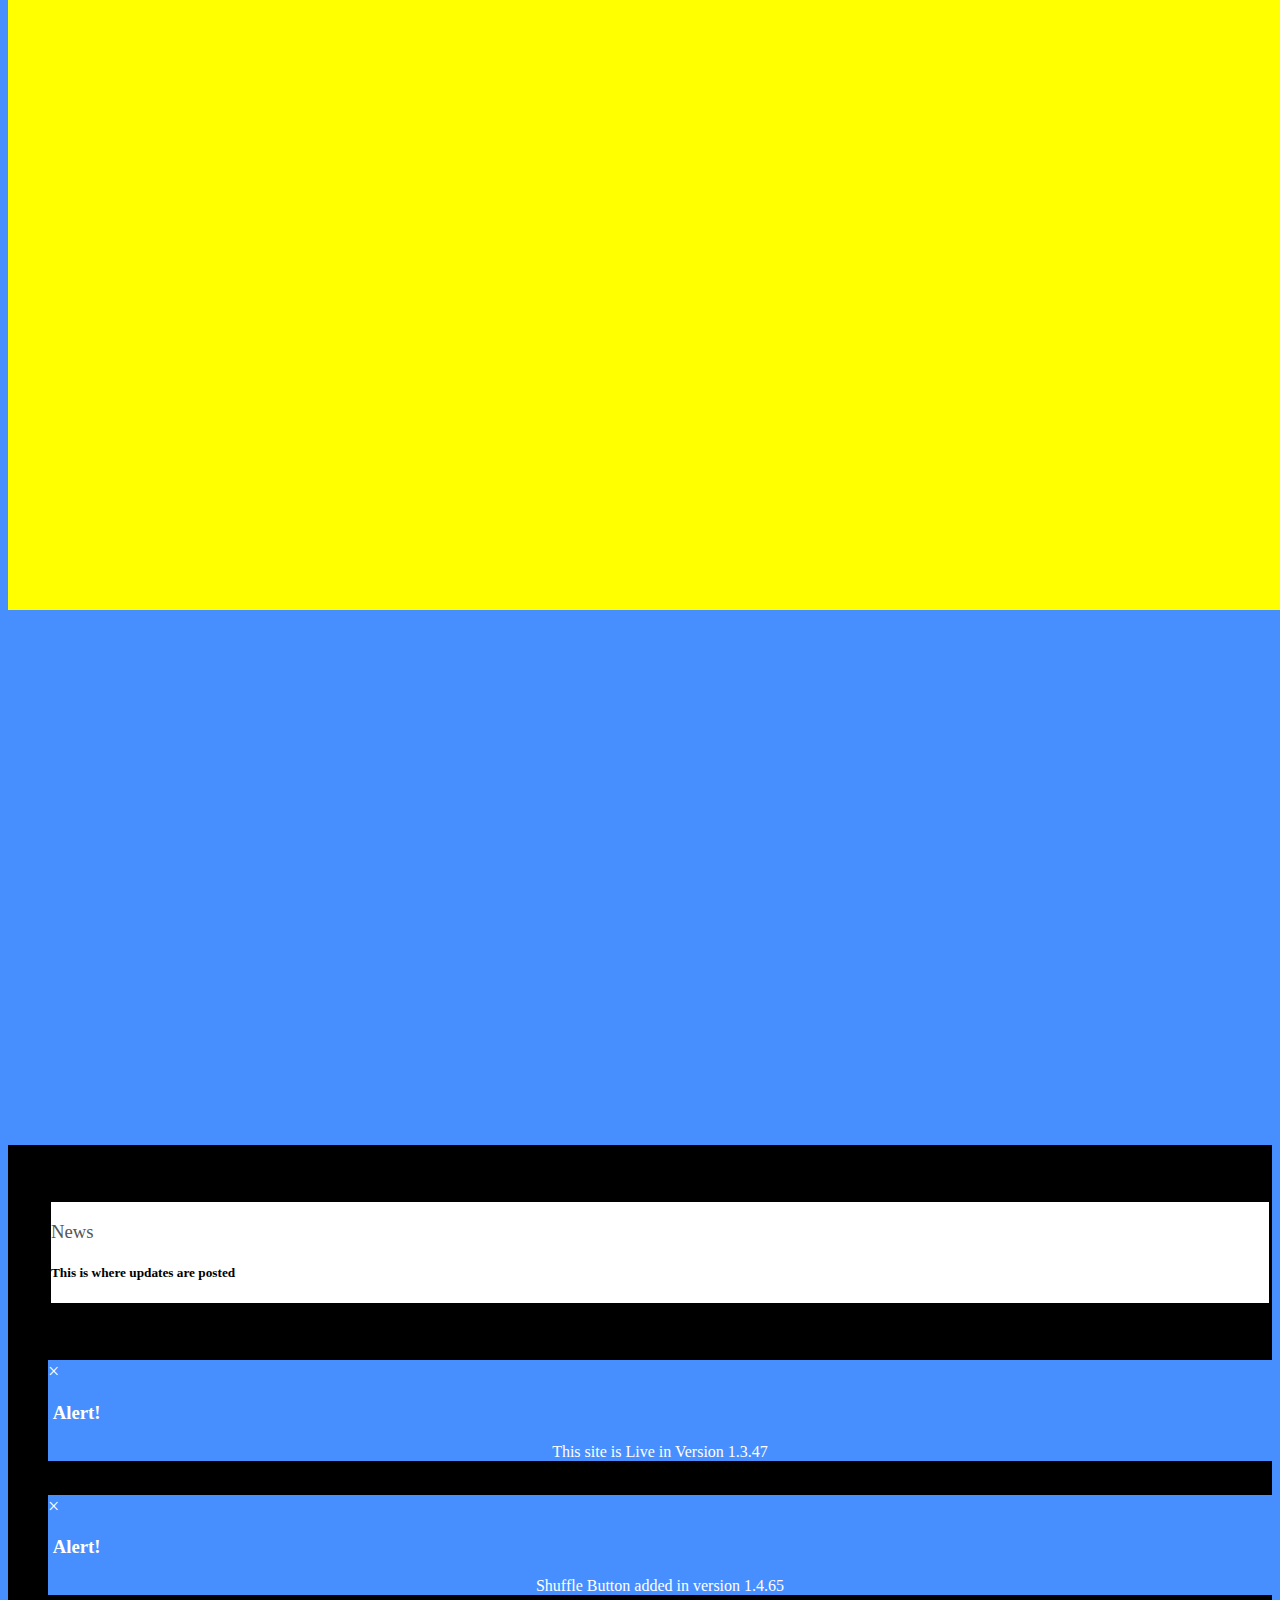
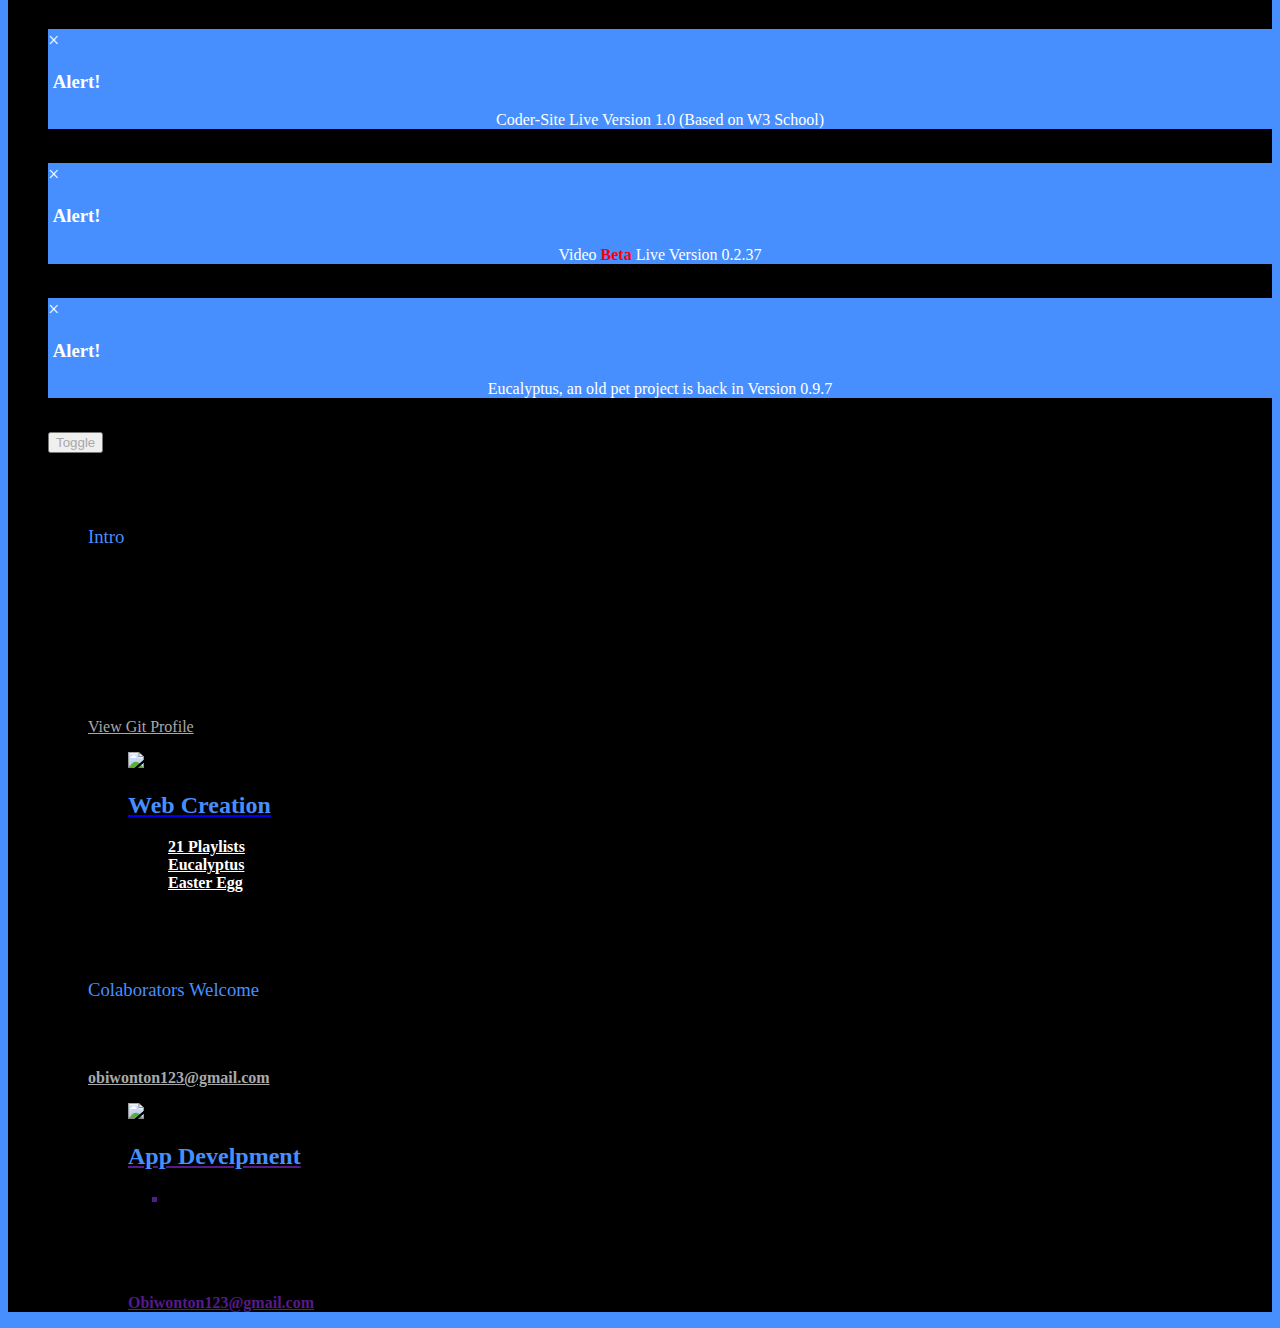
==== thus.html @ 90377e83 "Add files via upload" ====
<!DOCTYPE html>
<!-- saved from url=(0020)http://reestart.com/ -->
<html lang="fr-FR" class="js video backgroundblendmode"><head><meta http-equiv="Content-Type" content="text/html; charset=UTF-8">
<head>
<meta name="viewport" content="width=device-width, initial-scale=1">
<title>SPS</title>

<!-- This site is optimized with the Yoast SEO plugin v3.5 - https://yoast.com/wordpress/plugins/seo/ -->
<meta name="description" content="Ensemble, créons votre réussite digitale.">
<meta name="robots" content="noodp">
<link rel="canonical" href="http://reestart.com/">
<script async="" src="./thus_files/analytics.js"></script><script type="application/ld+json">{"@context":"http:\/\/schema.org","@type":"WebSite","@id":"#website","url":"http:\/\/reestart.com\/","name":"Reestart","potentialAction":{"@type":"SearchAction","target":"http:\/\/reestart.com\/?s={search_term_string}","query-input":"required name=search_term_string"}}</script>
<!-- / Yoast SEO plugin. -->

<link rel="stylesheet" id="reestart_fonts-css" href="./thus_files/css" type="text/css" media="all">
<link rel="stylesheet" id="reestart-css" href="./thus_files/reestart.css" type="text/css" media="all">
<script type="text/javascript" src="./thus_files/reestart-head.js"></script>
<link rel="https://api.w.org/" href="http://reestart.com/wp-json/">
<link rel="EditURI" type="application/rsd+xml" title="RSD" href="http://reestart.com/xmlrpc.php?rsd">
<link rel="wlwmanifest" type="application/wlwmanifest+xml" href="http://reestart.com/wp-includes/wlwmanifest.xml"> 
<script src="jquery.min.js"></script>
<script>
$(document).ready(function(){
    $("#hide").click(function(){
        $("#bulletin, #image, #a, #b, #c, #d").toggle();
    });
});
</script>
</head>
<body id="home" class="" style="background-color: #478FFF;">

<div id="loader-wrapper" class="loaded" style="visibility: hidden; ">
	<div id="loader" class="" style="visibility: hidden;"><svg xmlns="http://www.w3.org/2000/svg" width="509.779px" height="485.582px" viewBox="0 0 509.779 485.582">
<g id="svg">
	<path id="path-1" class="svgpath" fill="none" stroke="#000000" stroke-width="4" stroke-linejoin="bevel" stroke-miterlimit="10" d="
		M169.971,172.174l0.029-0.021l105.721-63.479l-34.25-20.63l107.5,0.13l-0.13,60.88l-35.63-19.38l-107.36,63.75l-33.68-19.93
		L169.971,172.174z" style="stroke-dasharray: 538.835px; stroke-dashoffset: 538.835px;"></path>
	
	<path id="path-2" class="svgpath" fill="none" stroke="#000000" stroke-width="4" stroke-linecap="square" stroke-linejoin="round" stroke-miterlimit="10" d="
		M348.159,192.859l-104.688,62.585l34,22.229h-107.56l0.079-64.291l35.892,21.09l107.41-63.7l34.091,21.418" style="stroke-dasharray: 541.211px; stroke-dashoffset: 541.211px;"></path>
	<path id="path-3" class="svgpath" fill="none" stroke="#000000" stroke-width="4" stroke-linejoin="bevel" stroke-miterlimit="10" d="
		M348.971,146.174v47 M169.971,170.421v42.752 M312.971,171.174v-41 M205.971,234.173v-41 M241.971,86.121v43.053 M277.971,235.173
		v43" style="stroke-dasharray: 257.805px; stroke-dashoffset: 257.805px;"></path>
</g>
<g>
	<path fill="#1A1A1A" d="M113.954,386.635c0,7.295-3.54,13.47-8.913,16.38l10.316,15.26h-15.045l-7.521-12.581h-8.842v12.581H71.87
		v-50.609h24.243C106.288,367.666,113.954,375.631,113.954,386.635z M83.948,378.969v15.404h10.389c4.126,0,7.438-3.496,7.438-7.738
		c0-4.17-3.311-7.666-7.365-7.666H83.948L83.948,378.969z"></path>
	<path fill="#1A1A1A" d="M158.674,368.167v11.206h-26.309v8.625h21.967v10.461h-21.967v8.625h26.309v11.205h-38.387v-50.107h38.387
		V368.167z"></path>
	<path fill="#1A1A1A" d="M206.861,368.167v11.206h-26.309v8.625h21.967v10.461h-21.967v8.625h26.309v11.205h-38.387v-50.107h38.387
		V368.167L206.861,368.167z"></path>
	<path fill="#1A1A1A" d="M255.494,384.014h-12.008c0-2.508-2.952-5.891-8.109-5.891c-3.61,0-8.038,1.621-8.038,4.5
		c0,2.437,3.311,3.396,10.389,5.23c7.881,2.063,19.015,4.712,19.015,15.775c0,9.57-8.396,15.545-20.117,15.545
		c-15.689,0-22.252-10.616-22.252-18.426h12.007c0,0,0.96,7.951,10.903,7.951c5.374,0,7.365-2.277,7.365-4.414
		c0-3.164-4.199-4.27-8.842-5.373c-7.521-1.774-20.705-4.57-20.705-15.688c0-9.145,8.983-15.92,20.419-15.92
		C248.572,367.278,255.494,376.206,255.494,384.014z"></path>
	<path fill="#1A1A1A" d="M304.498,379.374h-17.753v38.9h-12.236v-38.9h-17.754v-11.206h47.758v11.206H304.498z"></path>
	<path fill="#1A1A1A" d="M336.107,410.465h-24.173l-3.311,7.81h-12.825l21.451-50.105h13.482l21.521,50.105h-12.896L336.107,410.465
		z M331.911,400.592l-7.813-18.713l-7.95,18.713H331.911z"></path>
	<path fill="#1A1A1A" d="M398.81,386.952c0,7.223-3.539,13.342-8.912,16.207l10.316,15.102h-15.031l-7.521-12.451h-8.841v12.451
		h-12.078v-50.106h24.244C391.16,368.167,398.81,376.047,398.81,386.952z M368.821,379.374v15.244h10.389
		c4.127,0,7.437-3.469,7.437-7.666c0-4.128-3.323-7.595-7.38-7.595h-10.444L368.821,379.374L368.821,379.374z"></path>
	<path fill="#1A1A1A" d="M446.999,379.374h-17.753v38.9H417.01v-38.9h-17.753v-11.206h47.758v11.206H446.999z"></path>
</g>
<g>
	<path d="M154.159,276.537c0,0.68-0.216,1.215-0.646,1.606c-0.431,0.394-1.029,0.59-1.796,0.59c-0.754,0-1.46-0.146-2.117-0.433
		c-0.658-0.287-1.16-0.674-1.507-1.162c-0.346-0.487-0.52-1.055-0.52-1.698c0-0.522,0.084-0.994,0.252-1.412l0.527,0.164
		c-0.185,0.418-0.274,0.845-0.274,1.276c0,0.504,0.149,0.957,0.45,1.361c0.302,0.403,0.733,0.723,1.302,0.952
		c0.566,0.229,1.19,0.347,1.875,0.347c0.616,0,1.093-0.146,1.427-0.433c0.334-0.286,0.501-0.692,0.501-1.221
		c0-0.277-0.024-0.535-0.075-0.771c-0.052-0.236-0.142-0.492-0.271-0.771h0.538C154.048,275.39,154.159,275.923,154.159,276.537z"></path>
	<path d="M154.043,269.66l-4.056-0.873c-0.358-0.082-0.664-0.123-0.914-0.123c-0.313,0-0.557,0.084-0.731,0.254
		s-0.264,0.434-0.264,0.789c0,0.438,0.131,0.848,0.393,1.23c0.263,0.384,0.63,0.709,1.103,0.975
		c0.474,0.264,1.031,0.467,1.677,0.605l2.795,0.598v0.574l-9.119-1.943v-0.563l2.408,0.504c0.78,0.172,1.325,0.301,1.635,0.387
		v-0.034c-0.44-0.306-0.783-0.67-1.027-1.095c-0.244-0.424-0.366-0.871-0.366-1.344c0-0.483,0.127-0.858,0.382-1.125
		c0.254-0.267,0.61-0.397,1.071-0.397c0.272,0,0.629,0.047,1.065,0.141l3.949,0.867V269.66L154.043,269.66z"></path>
	<path d="M147.573,263.599c0-0.906,0.429-1.451,1.283-1.635v-0.035l-1.185-0.346v-0.471l6.369,1.344v0.479l-1.604-0.264v0.035
		c0.555,0.328,0.979,0.691,1.276,1.096s0.444,0.865,0.444,1.389c0,1.1-0.729,1.646-2.19,1.646c-0.771,0-1.504-0.146-2.202-0.439
		c-0.699-0.293-1.239-0.686-1.62-1.176C147.763,264.733,147.573,264.193,147.573,263.599z M153.632,265.058
		c0-0.348-0.121-0.695-0.362-1.041c-0.242-0.346-0.565-0.656-0.974-0.932c-0.407-0.276-0.854-0.484-1.349-0.629
		c-0.492-0.146-0.907-0.219-1.248-0.219c-0.309,0-0.585,0.053-0.828,0.152c-0.244,0.102-0.438,0.252-0.58,0.451
		c-0.143,0.199-0.215,0.447-0.215,0.744c0,0.482,0.16,0.922,0.48,1.313c0.319,0.393,0.8,0.711,1.438,0.961
		c0.638,0.25,1.273,0.375,1.906,0.375c0.595,0,1.03-0.098,1.311-0.293C153.491,265.748,153.632,265.453,153.632,265.058z"></path>
	<path d="M147.561,256.621c0-0.271,0.026-0.511,0.082-0.722l0.545,0.123c-0.06,0.185-0.088,0.403-0.088,0.662
		c0,0.366,0.125,0.717,0.375,1.049s0.625,0.631,1.125,0.896c0.5,0.266,1.041,0.461,1.623,0.586l2.817,0.586v0.574l-6.369-1.354
		v-0.469l1.194,0.17v-0.035c-0.366-0.285-0.632-0.523-0.794-0.721c-0.161-0.197-0.288-0.404-0.378-0.625
		S147.561,256.882,147.561,256.621z"></path>
	<path d="M147.673,249.947l0.463,0.102l0.063,1.424c0.109-0.102,0.272-0.188,0.492-0.256s0.44-0.104,0.668-0.104
		c0.427,0,0.829,0.105,1.21,0.318s0.665,0.502,0.854,0.867c0.188,0.365,0.281,0.783,0.281,1.252c0,0.246-0.019,0.396-0.054,0.451
		c0.129,0.313,0.271,0.555,0.429,0.727c0.156,0.172,0.313,0.258,0.475,0.258s0.286-0.063,0.379-0.186
		c0.092-0.123,0.152-0.344,0.185-0.664l0.063-0.709c0.121-1.352,0.638-2.027,1.548-2.027c0.438,0,0.822,0.127,1.156,0.381
		c0.334,0.256,0.592,0.619,0.771,1.098c0.181,0.477,0.271,1.045,0.271,1.705c0,0.727-0.142,1.295-0.422,1.707
		c-0.281,0.412-0.679,0.619-1.188,0.619c-0.922,0-1.574-0.605-1.957-1.813c-0.164,0.305-0.403,0.457-0.722,0.457
		c-0.479,0-0.875-0.373-1.185-1.119c-0.141,0.277-0.347,0.492-0.617,0.646c-0.271,0.152-0.579,0.23-0.923,0.23
		c-0.435,0-0.832-0.104-1.195-0.313c-0.362-0.209-0.647-0.498-0.854-0.867s-0.312-0.771-0.312-1.209
		c0-0.271,0.041-0.559,0.123-0.861L147.673,249.947L147.673,249.947z M149.877,254.722c0.438,0,0.771-0.115,0.996-0.344
		c0.227-0.229,0.34-0.549,0.34-0.963c0-0.346-0.071-0.646-0.217-0.902c-0.146-0.258-0.367-0.459-0.668-0.602
		c-0.302-0.145-0.632-0.215-0.99-0.215c-0.405,0-0.723,0.109-0.945,0.328c-0.225,0.221-0.338,0.525-0.338,0.92
		c0,0.363,0.084,0.68,0.253,0.943c0.168,0.265,0.396,0.471,0.68,0.615S149.567,254.722,149.877,254.722z M155.255,256.31
		c0.396,0,0.688-0.158,0.879-0.475c0.19-0.317,0.287-0.754,0.287-1.313c0-0.793-0.146-1.412-0.438-1.856
		c-0.291-0.445-0.689-0.668-1.197-0.668c-0.332,0-0.588,0.121-0.766,0.364c-0.179,0.244-0.29,0.673-0.337,1.281l-0.089,0.938
		c0.177,0.611,0.399,1.055,0.672,1.322C154.539,256.173,154.868,256.31,155.255,256.31z"></path>
	<path d="M154.159,247.55c0,0.676-0.214,1.203-0.642,1.582c-0.429,0.379-1.024,0.568-1.79,0.568c-0.707,0-1.386-0.141-2.033-0.416
		c-0.647-0.277-1.164-0.66-1.547-1.146c-0.384-0.486-0.574-1.021-0.574-1.607c0-0.443,0.119-0.801,0.356-1.064
		c0.238-0.266,0.563-0.398,0.974-0.398c0.707,0,1.246,0.318,1.617,0.957c0.371,0.641,0.558,1.588,0.558,2.848v0.191
		c0.172,0.023,0.362,0.035,0.573,0.035c0.646,0,1.137-0.145,1.475-0.434s0.507-0.705,0.507-1.248c0-0.518-0.144-1.057-0.428-1.617
		h0.551C154.024,246.345,154.159,246.929,154.159,247.55z M148.078,246.601c0,0.512,0.226,0.986,0.677,1.426s1.055,0.76,1.809,0.953
		v-0.287c0-2.02-0.526-3.027-1.582-3.027c-0.263,0-0.479,0.084-0.646,0.254S148.078,246.316,148.078,246.601z"></path>
	<path d="M154.043,240.695l-3.949-0.86c-0.487-0.099-0.805-0.146-0.948-0.146c-0.711,0-1.065,0.301-1.065,0.902
		c0,0.414,0.132,0.805,0.396,1.172c0.264,0.367,0.632,0.678,1.104,0.932c0.472,0.254,1.032,0.449,1.682,0.586l2.783,0.588v0.572
		l-6.369-1.354v-0.469l1.229,0.192v-0.035c-0.44-0.313-0.772-0.668-0.996-1.063c-0.223-0.396-0.334-0.812-0.334-1.244
		c0-0.414,0.132-0.732,0.394-0.955c0.263-0.223,0.644-0.34,1.144-0.352v-0.035c-0.504-0.302-0.886-0.654-1.146-1.062
		c-0.26-0.407-0.391-0.84-0.391-1.301c0-0.457,0.12-0.814,0.36-1.07c0.239-0.256,0.585-0.383,1.033-0.383
		c0.113,0,0.225,0.004,0.331,0.014c0.106,0.011,0.342,0.05,0.7,0.115l4.043,0.892v0.586l-3.983-0.873
		c-0.47-0.099-0.813-0.146-1.031-0.146c-0.301,0-0.533,0.084-0.699,0.252s-0.249,0.4-0.249,0.697c0,0.613,0.269,1.154,0.806,1.625
		c0.537,0.471,1.245,0.801,2.124,0.988l3.035,0.639L154.043,240.695L154.043,240.695z"></path>
	<path d="M154.159,231.853c0,0.676-0.214,1.203-0.642,1.582c-0.429,0.379-1.024,0.568-1.79,0.568c-0.707,0-1.386-0.14-2.033-0.416
		c-0.647-0.277-1.164-0.66-1.547-1.146c-0.384-0.485-0.574-1.021-0.574-1.606c0-0.445,0.119-0.801,0.356-1.066
		c0.238-0.265,0.563-0.397,0.974-0.397c0.707,0,1.246,0.317,1.617,0.957c0.371,0.639,0.558,1.588,0.558,2.846v0.193
		c0.172,0.022,0.362,0.034,0.573,0.034c0.646,0,1.137-0.145,1.475-0.434s0.507-0.705,0.507-1.248c0-0.516-0.144-1.055-0.428-1.617
		h0.551C154.024,230.648,154.159,231.232,154.159,231.853z M148.078,230.904c0,0.513,0.226,0.986,0.677,1.427
		c0.451,0.439,1.055,0.758,1.809,0.953v-0.287c0-2.021-0.526-3.029-1.582-3.029c-0.263,0-0.479,0.084-0.646,0.254
		C148.167,230.392,148.078,230.619,148.078,230.904z"></path>
	<path d="M154.043,224.687l-4.056-0.873c-0.358-0.082-0.664-0.123-0.914-0.123c-0.313,0-0.557,0.084-0.731,0.254
		s-0.264,0.435-0.264,0.789c0,0.438,0.131,0.849,0.393,1.232c0.263,0.384,0.629,0.709,1.1,0.973c0.472,0.265,1.03,0.467,1.68,0.607
		l2.795,0.598v0.574l-6.369-1.354v-0.479l1.295,0.217v-0.035c-0.93-0.641-1.396-1.453-1.396-2.438c0-0.508,0.125-0.89,0.375-1.144
		s0.609-0.381,1.078-0.381c0.272,0,0.629,0.047,1.065,0.142l3.949,0.866V224.687z"></path>
	<path d="M147.673,218.399l0.476,0.105v1.659l3.722,0.791c0.387,0.086,0.706,0.129,0.961,0.129c0.543,0,0.813-0.246,0.813-0.738
		c0-0.266-0.052-0.563-0.152-0.891h0.505c0.108,0.395,0.164,0.727,0.164,0.996c0,0.387-0.106,0.686-0.319,0.896
		c-0.213,0.21-0.521,0.316-0.929,0.316c-0.285,0-0.688-0.058-1.207-0.17l-3.558-0.757v1.066l-0.394-0.082l-0.101-1.078l-1.481-0.568
		v-0.321l1.5,0.321V218.399z"></path>
	<path d="M153.719,218.376c-0.219,0-0.392-0.049-0.52-0.146c-0.127-0.097-0.189-0.231-0.189-0.403c0-0.259,0.142-0.388,0.423-0.388
		c0.206,0,0.378,0.049,0.513,0.146c0.136,0.097,0.202,0.229,0.202,0.393C154.147,218.243,154.005,218.376,153.719,218.376z"></path>
	<path d="M153.719,215.534c-0.219,0-0.392-0.05-0.52-0.146c-0.127-0.096-0.189-0.232-0.189-0.404c0-0.258,0.142-0.387,0.423-0.387
		c0.206,0,0.378,0.049,0.513,0.146c0.136,0.097,0.202,0.229,0.202,0.393C154.147,215.401,154.005,215.534,153.719,215.534z"></path>
	<path d="M153.719,212.692c-0.219,0-0.392-0.049-0.52-0.146c-0.127-0.097-0.189-0.232-0.189-0.404c0-0.258,0.142-0.387,0.423-0.387
		c0.206,0,0.378,0.049,0.513,0.146c0.136,0.098,0.202,0.229,0.202,0.394C154.147,212.56,154.005,212.692,153.719,212.692z"></path>
</g>
<g enable-background="new    ">
	<path d="M13.434,478.708H2.27V458.28h11.164v1.313H3.696v7.727h9.193v1.313H3.696v8.761h9.738V478.708z"></path>
	<path d="M28.301,478.708v-9.851c0-1.527-0.321-2.639-0.964-3.332c-0.643-0.694-1.64-1.041-2.99-1.041
		c-1.816,0-3.146,0.459-3.988,1.376c-0.844,0.918-1.265,2.405-1.265,4.464v8.384H17.71V463.52h1.174l0.266,2.081h0.084
		c0.987-1.583,2.743-2.375,5.268-2.375c3.446,0,5.17,1.85,5.17,5.547v9.935H28.301z"></path>
	<path d="M44.007,474.753c0,1.36-0.518,2.405-1.552,3.137c-1.033,0.731-2.501,1.097-4.4,1.097c-2.031,0-3.643-0.312-4.835-0.936
		v-1.495c1.527,0.764,3.139,1.146,4.835,1.146c1.499,0,2.638-0.249,3.416-0.748c0.777-0.498,1.166-1.161,1.166-1.99
		c0-0.764-0.31-1.407-0.929-1.929s-1.637-1.034-3.053-1.537c-1.519-0.549-2.585-1.021-3.2-1.418
		c-0.614-0.396-1.078-0.843-1.39-1.342c-0.313-0.498-0.469-1.105-0.469-1.823c0-1.136,0.478-2.035,1.433-2.696
		s2.289-0.992,4.003-0.992c1.64,0,3.195,0.308,4.667,0.922l-0.518,1.258c-1.49-0.614-2.873-0.922-4.149-0.922
		c-1.239,0-2.222,0.205-2.948,0.614c-0.727,0.41-1.09,0.979-1.09,1.705c0,0.792,0.282,1.425,0.846,1.9
		c0.563,0.475,1.665,1.006,3.305,1.593c1.369,0.493,2.365,0.938,2.989,1.334c0.624,0.396,1.093,0.846,1.404,1.349
		C43.85,473.482,44.007,474.074,44.007,474.753z"></path>
	<path d="M54.052,478.987c-2.208,0-3.929-0.68-5.163-2.04c-1.234-1.359-1.852-3.265-1.852-5.715c0-2.422,0.597-4.361,1.789-5.819
		c1.192-1.457,2.799-2.187,4.82-2.187c1.788,0,3.199,0.624,4.233,1.872c1.034,1.249,1.551,2.944,1.551,5.086v1.118h-10.94
		c0.019,2.087,0.506,3.68,1.461,4.778c0.954,1.1,2.321,1.648,4.101,1.648c0.866,0,1.628-0.06,2.284-0.182
		c0.657-0.12,1.488-0.382,2.494-0.782v1.258c-0.857,0.373-1.648,0.627-2.375,0.762S54.927,478.987,54.052,478.987z M53.647,464.456
		c-1.463,0-2.637,0.482-3.521,1.446s-1.401,2.354-1.551,4.171h9.39c0-1.761-0.382-3.137-1.146-4.129
		C56.054,464.952,54.998,464.456,53.647,464.456z"></path>
	<path d="M82.597,478.708v-9.962c0-1.481-0.289-2.562-0.866-3.242c-0.578-0.68-1.463-1.02-2.654-1.02
		c-1.557,0-2.706,0.429-3.451,1.285c-0.746,0.857-1.118,2.203-1.118,4.038v8.9h-1.411v-10.382c0-2.562-1.174-3.842-3.521-3.842
		c-1.593,0-2.752,0.463-3.479,1.39c-0.727,0.928-1.09,2.41-1.09,4.45v8.384h-1.384V463.52h1.146l0.294,2.081h0.084
		c0.419-0.754,1.015-1.339,1.788-1.753s1.626-0.622,2.557-0.622c2.395,0,3.932,0.899,4.611,2.697h0.056
		c0.494-0.867,1.157-1.532,1.991-1.998s1.781-0.699,2.844-0.699c1.657,0,2.901,0.442,3.73,1.327c0.829,0.886,1.243,2.292,1.243,4.22
		v9.935H82.597z"></path>
	<path d="M95.299,463.226c2.124,0,3.724,0.669,4.8,2.005c1.075,1.337,1.613,3.291,1.613,5.861c0,2.524-0.565,4.472-1.697,5.841
		s-2.723,2.054-4.771,2.054c-1.081,0-2.055-0.224-2.921-0.671c-0.866-0.446-1.551-1.08-2.054-1.899h-0.126l-0.391,2.291h-0.866
		v-21.741h1.383v5.464c0,0.819-0.019,1.574-0.056,2.263l-0.042,1.188h0.098c0.578-0.913,1.273-1.584,2.089-2.013
		C93.173,463.441,94.153,463.226,95.299,463.226z M95.27,464.484c-1.788,0-3.069,0.513-3.842,1.537
		c-0.773,1.024-1.16,2.715-1.16,5.071v0.238c0,2.291,0.403,3.936,1.209,4.932c0.806,0.997,2.061,1.495,3.766,1.495
		c1.657,0,2.906-0.58,3.744-1.739c0.839-1.16,1.258-2.811,1.258-4.953C100.245,466.677,98.587,464.484,95.27,464.484z"></path>
	<path d="M107.301,478.708h-1.383v-21.741h1.383V478.708z"></path>
	<path d="M118.52,478.987c-2.208,0-3.929-0.68-5.163-2.04c-1.234-1.359-1.852-3.265-1.852-5.715c0-2.422,0.597-4.361,1.789-5.819
		c1.192-1.457,2.799-2.187,4.82-2.187c1.788,0,3.199,0.624,4.233,1.872c1.034,1.249,1.551,2.944,1.551,5.086v1.118h-10.94
		c0.019,2.087,0.506,3.68,1.461,4.778c0.954,1.1,2.321,1.648,4.101,1.648c0.866,0,1.628-0.06,2.284-0.182
		c0.657-0.12,1.488-0.382,2.494-0.782v1.258c-0.857,0.373-1.648,0.627-2.375,0.762S119.395,478.987,118.52,478.987z
		 M118.115,464.456c-1.463,0-2.637,0.482-3.521,1.446s-1.401,2.354-1.551,4.171h9.39c0-1.761-0.382-3.137-1.146-4.129
		C120.522,464.952,119.466,464.456,118.115,464.456z"></path>
	<path d="M129.671,475.382l0.167,0.293c-0.698,2.469-1.509,4.709-2.431,6.721h-0.908c0.717-2.562,1.229-4.899,1.537-7.014H129.671z"></path>
	<path d="M147.736,478.987c-2.17,0-3.87-0.685-5.1-2.054s-1.845-3.278-1.845-5.729c0-2.516,0.639-4.474,1.915-5.876
		c1.275-1.401,3.022-2.103,5.239-2.103c1.313,0,2.57,0.229,3.772,0.685l-0.377,1.229c-1.313-0.438-2.455-0.656-3.424-0.656
		c-1.863,0-3.274,0.575-4.233,1.726s-1.439,2.806-1.439,4.967c0,2.05,0.48,3.654,1.439,4.813c0.959,1.16,2.301,1.739,4.024,1.739
		c1.378,0,2.659-0.246,3.842-0.74v1.285C150.582,478.75,149.31,478.987,147.736,478.987z"></path>
	<path d="M161.248,463.226c0.643,0,1.332,0.065,2.067,0.195l-0.265,1.328c-0.634-0.158-1.291-0.238-1.971-0.238
		c-1.295,0-2.356,0.55-3.186,1.649c-0.829,1.099-1.243,2.486-1.243,4.163v8.384h-1.384V463.52h1.174l0.14,2.738h0.098
		c0.624-1.118,1.29-1.902,1.998-2.354C159.385,463.453,160.242,463.226,161.248,463.226z"></path>
	<path d="M172.537,478.987c-2.207,0-3.929-0.68-5.162-2.04c-1.234-1.359-1.852-3.265-1.852-5.715c0-2.422,0.596-4.361,1.788-5.819
		c1.192-1.457,2.799-2.187,4.82-2.187c1.789,0,3.2,0.624,4.234,1.872c1.033,1.249,1.551,2.944,1.551,5.086v1.118h-10.94
		c0.019,2.087,0.505,3.68,1.46,4.778c0.955,1.1,2.321,1.648,4.101,1.648c0.866,0,1.628-0.06,2.285-0.182
		c0.656-0.12,1.487-0.382,2.494-0.782v1.258c-0.857,0.373-1.649,0.627-2.376,0.762S173.413,478.987,172.537,478.987z
		 M172.132,464.456c-1.462,0-2.636,0.482-3.521,1.446s-1.402,2.354-1.551,4.171h9.389c0-1.761-0.382-3.137-1.146-4.129
		S173.482,464.456,172.132,464.456z M170.176,461.144c0.68-0.735,1.354-1.534,2.02-2.396c0.666-0.862,1.12-1.517,1.362-1.964h1.97
		v0.238c-0.335,0.484-0.906,1.127-1.712,1.928s-1.692,1.606-2.661,2.417h-0.979V461.144z"></path>
	<path d="M194.67,471.092c0,2.479-0.601,4.413-1.803,5.806c-1.201,1.393-2.859,2.089-4.974,2.089c-1.333,0-2.506-0.321-3.521-0.964
		s-1.793-1.565-2.333-2.767c-0.541-1.201-0.811-2.59-0.811-4.164c0-2.478,0.601-4.408,1.803-5.791
		c1.201-1.384,2.85-2.075,4.945-2.075c2.087,0,3.724,0.701,4.912,2.103C194.076,466.731,194.67,468.652,194.67,471.092z
		 M182.681,471.092c0,2.087,0.459,3.715,1.376,4.884c0.918,1.169,2.215,1.753,3.892,1.753s2.974-0.584,3.892-1.753
		c0.917-1.169,1.376-2.797,1.376-4.884c0-2.096-0.464-3.721-1.391-4.876s-2.229-1.732-3.905-1.732s-2.969,0.575-3.877,1.726
		S182.681,468.988,182.681,471.092z"></path>
	<path d="M209.466,478.708v-9.851c0-1.527-0.321-2.639-0.964-3.332c-0.643-0.694-1.64-1.041-2.99-1.041
		c-1.816,0-3.146,0.459-3.988,1.376c-0.844,0.918-1.265,2.405-1.265,4.464v8.384h-1.384V463.52h1.174l0.266,2.081h0.084
		c0.987-1.583,2.743-2.375,5.268-2.375c3.446,0,5.17,1.85,5.17,5.547v9.935H209.466z"></path>
	<path d="M225.171,474.753c0,1.36-0.517,2.405-1.551,3.137s-2.501,1.097-4.401,1.097c-2.03,0-3.643-0.312-4.834-0.936v-1.495
		c1.527,0.764,3.139,1.146,4.834,1.146c1.5,0,2.639-0.249,3.416-0.748c0.778-0.498,1.167-1.161,1.167-1.99
		c0-0.764-0.31-1.407-0.93-1.929c-0.619-0.521-1.637-1.034-3.053-1.537c-1.519-0.549-2.585-1.021-3.199-1.418
		c-0.615-0.396-1.078-0.843-1.391-1.342c-0.312-0.498-0.468-1.105-0.468-1.823c0-1.136,0.478-2.035,1.432-2.696
		c0.955-0.661,2.289-0.992,4.004-0.992c1.639,0,3.194,0.308,4.666,0.922l-0.517,1.258c-1.49-0.614-2.874-0.922-4.149-0.922
		c-1.239,0-2.222,0.205-2.948,0.614c-0.727,0.41-1.09,0.979-1.09,1.705c0,0.792,0.281,1.425,0.845,1.9
		c0.563,0.475,1.665,1.006,3.305,1.593c1.369,0.493,2.366,0.938,2.99,1.334c0.624,0.396,1.092,0.846,1.404,1.349
		C225.014,473.482,225.171,474.074,225.171,474.753z"></path>
	<path d="M239.842,478.708l-5.868-15.188h1.425l3.927,10.325c0.521,1.322,0.913,2.478,1.174,3.465h0.084
		c0.382-1.267,0.772-2.431,1.173-3.493l3.927-10.297h1.425l-5.868,15.188H239.842z"></path>
	<path d="M262.212,471.092c0,2.479-0.602,4.413-1.803,5.806c-1.202,1.393-2.859,2.089-4.975,2.089c-1.332,0-2.506-0.321-3.521-0.964
		c-1.016-0.643-1.793-1.565-2.334-2.767c-0.54-1.201-0.81-2.59-0.81-4.164c0-2.478,0.601-4.408,1.802-5.791
		c1.202-1.384,2.851-2.075,4.946-2.075c2.087,0,3.724,0.701,4.911,2.103C261.617,466.731,262.212,468.652,262.212,471.092z
		 M250.223,471.092c0,2.087,0.458,3.715,1.376,4.884c0.917,1.169,2.215,1.753,3.892,1.753s2.974-0.584,3.891-1.753
		c0.918-1.169,1.377-2.797,1.377-4.884c0-2.096-0.464-3.721-1.391-4.876s-2.229-1.732-3.905-1.732s-2.969,0.575-3.877,1.726
		S250.223,468.988,250.223,471.092z"></path>
	<path d="M270.427,477.757c0.876,0,1.64-0.074,2.292-0.224v1.118c-0.671,0.224-1.444,0.335-2.319,0.335
		c-1.342,0-2.331-0.358-2.97-1.076c-0.638-0.717-0.957-1.844-0.957-3.381v-9.809h-2.249v-0.811l2.249-0.629l0.699-3.437h0.712v3.675
		h4.457v1.201h-4.457v9.613c0,1.164,0.205,2.025,0.615,2.585C268.909,477.478,269.552,477.757,270.427,477.757z"></path>
	<path d="M281.983,463.226c0.643,0,1.332,0.065,2.067,0.195l-0.266,1.328c-0.633-0.158-1.29-0.238-1.97-0.238
		c-1.295,0-2.356,0.55-3.186,1.649c-0.829,1.099-1.244,2.486-1.244,4.163v8.384h-1.383V463.52h1.174l0.14,2.738h0.098
		c0.624-1.118,1.29-1.902,1.998-2.354C280.12,463.453,280.977,463.226,281.983,463.226z"></path>
	<path d="M293.272,478.987c-2.208,0-3.929-0.68-5.163-2.04c-1.234-1.359-1.851-3.265-1.851-5.715c0-2.422,0.596-4.361,1.788-5.819
		c1.192-1.457,2.799-2.187,4.82-2.187c1.789,0,3.2,0.624,4.233,1.872c1.034,1.249,1.551,2.944,1.551,5.086v1.118h-10.939
		c0.019,2.087,0.505,3.68,1.46,4.778c0.954,1.1,2.321,1.648,4.101,1.648c0.866,0,1.628-0.06,2.284-0.182
		c0.657-0.12,1.488-0.382,2.494-0.782v1.258c-0.856,0.373-1.648,0.627-2.375,0.762S294.148,478.987,293.272,478.987z
		 M292.867,464.456c-1.462,0-2.636,0.482-3.521,1.446c-0.886,0.964-1.402,2.354-1.552,4.171h9.39c0-1.761-0.382-3.137-1.146-4.129
		S294.218,464.456,292.867,464.456z"></path>
	<path d="M316.257,463.226c0.643,0,1.332,0.065,2.067,0.195l-0.266,1.328c-0.633-0.158-1.29-0.238-1.97-0.238
		c-1.295,0-2.356,0.55-3.186,1.649c-0.829,1.099-1.244,2.486-1.244,4.163v8.384h-1.383V463.52h1.174l0.14,2.738h0.098
		c0.624-1.118,1.29-1.902,1.998-2.354C314.393,463.453,315.251,463.226,316.257,463.226z"></path>
	<path d="M327.546,478.987c-2.208,0-3.929-0.68-5.163-2.04c-1.234-1.359-1.851-3.265-1.851-5.715c0-2.422,0.596-4.361,1.788-5.819
		c1.192-1.457,2.799-2.187,4.82-2.187c1.789,0,3.2,0.624,4.233,1.872c1.034,1.249,1.551,2.944,1.551,5.086v1.118h-10.939
		c0.019,2.087,0.505,3.68,1.46,4.778c0.954,1.1,2.321,1.648,4.101,1.648c0.866,0,1.628-0.06,2.284-0.182
		c0.657-0.12,1.488-0.382,2.494-0.782v1.258c-0.856,0.373-1.648,0.627-2.375,0.762S328.422,478.987,327.546,478.987z
		 M327.14,464.456c-1.462,0-2.636,0.482-3.521,1.446c-0.886,0.964-1.402,2.354-1.552,4.171h9.39c0-1.761-0.382-3.137-1.146-4.129
		S328.491,464.456,327.14,464.456z M325.184,461.144c0.68-0.735,1.353-1.534,2.02-2.396c0.665-0.862,1.119-1.517,1.362-1.964h1.97
		v0.238c-0.335,0.484-0.906,1.127-1.712,1.928s-1.692,1.606-2.661,2.417h-0.979V461.144z"></path>
	<path d="M338.318,463.52v9.836c0,1.528,0.322,2.639,0.965,3.333c0.643,0.693,1.639,1.04,2.99,1.04c1.807,0,3.137-0.456,3.988-1.369
		c0.853-0.912,1.278-2.398,1.278-4.457v-8.383h1.37v15.188h-1.174l-0.252-2.096H347.4c-0.987,1.584-2.743,2.375-5.268,2.375
		c-3.455,0-5.184-1.849-5.184-5.547v-9.92H338.318z"></path>
	<path d="M363.413,474.753c0,1.36-0.517,2.405-1.551,3.137s-2.501,1.097-4.401,1.097c-2.03,0-3.642-0.312-4.834-0.936v-1.495
		c1.527,0.764,3.139,1.146,4.834,1.146c1.5,0,2.639-0.249,3.417-0.748c0.777-0.498,1.166-1.161,1.166-1.99
		c0-0.764-0.31-1.407-0.929-1.929c-0.62-0.521-1.638-1.034-3.053-1.537c-1.519-0.549-2.585-1.021-3.2-1.418
		c-0.614-0.396-1.078-0.843-1.391-1.342c-0.312-0.498-0.468-1.105-0.468-1.823c0-1.136,0.478-2.035,1.433-2.696
		c0.954-0.661,2.289-0.992,4.003-0.992c1.64,0,3.194,0.308,4.667,0.922l-0.518,1.258c-1.49-0.614-2.873-0.922-4.149-0.922
		c-1.239,0-2.222,0.205-2.948,0.614c-0.727,0.41-1.09,0.979-1.09,1.705c0,0.792,0.281,1.425,0.846,1.9
		c0.563,0.475,1.664,1.006,3.304,1.593c1.369,0.493,2.366,0.938,2.99,1.334c0.624,0.396,1.092,0.846,1.404,1.349
		S363.413,474.074,363.413,474.753z"></path>
	<path d="M376.742,474.753c0,1.36-0.517,2.405-1.551,3.137s-2.501,1.097-4.401,1.097c-2.03,0-3.642-0.312-4.834-0.936v-1.495
		c1.527,0.764,3.139,1.146,4.834,1.146c1.5,0,2.639-0.249,3.417-0.748c0.777-0.498,1.166-1.161,1.166-1.99
		c0-0.764-0.31-1.407-0.929-1.929c-0.62-0.521-1.638-1.034-3.053-1.537c-1.519-0.549-2.585-1.021-3.2-1.418
		c-0.614-0.396-1.078-0.843-1.391-1.342c-0.312-0.498-0.468-1.105-0.468-1.823c0-1.136,0.478-2.035,1.433-2.696
		c0.954-0.661,2.289-0.992,4.003-0.992c1.64,0,3.194,0.308,4.667,0.922l-0.518,1.258c-1.49-0.614-2.873-0.922-4.149-0.922
		c-1.239,0-2.222,0.205-2.948,0.614c-0.727,0.41-1.09,0.979-1.09,1.705c0,0.792,0.281,1.425,0.846,1.9
		c0.563,0.475,1.664,1.006,3.304,1.593c1.369,0.493,2.366,0.938,2.99,1.334c0.624,0.396,1.092,0.846,1.404,1.349
		S376.742,474.074,376.742,474.753z"></path>
	<path d="M380.46,459.3c0-0.895,0.293-1.342,0.88-1.342c0.289,0,0.515,0.117,0.678,0.35s0.244,0.563,0.244,0.992
		c0,0.419-0.081,0.75-0.244,0.992s-0.389,0.363-0.678,0.363C380.753,460.656,380.46,460.204,380.46,459.3z M382.038,478.708h-1.383
		V463.52h1.383V478.708z"></path>
	<path d="M391.134,477.757c0.876,0,1.64-0.074,2.292-0.224v1.118c-0.671,0.224-1.444,0.335-2.319,0.335
		c-1.342,0-2.331-0.358-2.97-1.076c-0.638-0.717-0.957-1.844-0.957-3.381v-9.809h-2.249v-0.811l2.249-0.629l0.699-3.437h0.712v3.675
		h4.457v1.201h-4.457v9.613c0,1.164,0.205,2.025,0.615,2.585C389.615,477.478,390.259,477.757,391.134,477.757z"></path>
	<path d="M402.843,478.987c-2.208,0-3.929-0.68-5.163-2.04c-1.234-1.359-1.851-3.265-1.851-5.715c0-2.422,0.596-4.361,1.788-5.819
		c1.192-1.457,2.799-2.187,4.82-2.187c1.789,0,3.2,0.624,4.233,1.872c1.034,1.249,1.551,2.944,1.551,5.086v1.118h-10.939
		c0.019,2.087,0.505,3.68,1.46,4.778c0.954,1.1,2.321,1.648,4.101,1.648c0.866,0,1.628-0.06,2.284-0.182
		c0.657-0.12,1.488-0.382,2.494-0.782v1.258c-0.856,0.373-1.648,0.627-2.375,0.762S403.719,478.987,402.843,478.987z
		 M402.437,464.456c-1.462,0-2.636,0.482-3.521,1.446c-0.886,0.964-1.402,2.354-1.552,4.171h9.39c0-1.761-0.382-3.137-1.146-4.129
		S403.788,464.456,402.437,464.456z"></path>
	<path d="M425.408,463.226c1.1,0,2.05,0.2,2.851,0.601c0.801,0.401,1.519,1.086,2.152,2.055h0.083
		c-0.056-1.174-0.083-2.324-0.083-3.451v-5.464h1.369v21.741h-0.908l-0.35-2.319h-0.111c-1.155,1.732-2.813,2.599-4.975,2.599
		c-2.096,0-3.698-0.651-4.807-1.956c-1.108-1.304-1.662-3.204-1.662-5.7c0-2.627,0.549-4.635,1.648-6.022
		C421.715,463.92,423.312,463.226,425.408,463.226z M425.408,464.484c-1.657,0-2.903,0.582-3.737,1.746
		c-0.834,1.165-1.25,2.855-1.25,5.072c0,4.304,1.672,6.455,5.016,6.455c1.714,0,2.972-0.498,3.772-1.495
		c0.801-0.996,1.202-2.641,1.202-4.932v-0.238c0-2.347-0.394-4.035-1.181-5.064C428.442,464.999,427.169,464.484,425.408,464.484z"></path>
	<path d="M436.684,459.3c0-0.895,0.293-1.342,0.88-1.342c0.289,0,0.515,0.117,0.678,0.35s0.244,0.563,0.244,0.992
		c0,0.419-0.081,0.75-0.244,0.992s-0.389,0.363-0.678,0.363C436.977,460.656,436.684,460.204,436.684,459.3z M438.262,478.708
		h-1.383V463.52h1.383V478.708z"></path>
	<path d="M455.197,463.52v0.964l-3.144,0.195c0.838,1.043,1.257,2.189,1.257,3.438c0,1.462-0.486,2.647-1.46,3.556
		s-2.279,1.362-3.919,1.362c-0.689,0-1.174-0.028-1.453-0.084c-0.55,0.289-0.969,0.629-1.258,1.021
		c-0.289,0.391-0.433,0.806-0.433,1.243c0,0.484,0.184,0.839,0.552,1.062c0.368,0.224,0.985,0.336,1.852,0.336h2.654
		c1.648,0,2.911,0.333,3.786,0.999c0.876,0.666,1.313,1.65,1.313,2.955c0,1.602-0.649,2.839-1.949,3.71
		c-1.299,0.87-3.15,1.306-5.554,1.306c-1.909,0-3.388-0.368-4.437-1.104c-1.048-0.736-1.571-1.761-1.571-3.074
		c0-1.043,0.323-1.909,0.971-2.599s1.525-1.159,2.634-1.411c-0.456-0.195-0.822-0.473-1.097-0.831s-0.412-0.771-0.412-1.236
		c0-1.016,0.647-1.91,1.942-2.684c-0.886-0.363-1.574-0.934-2.068-1.711c-0.493-0.778-0.74-1.67-0.74-2.676
		c0-1.519,0.482-2.736,1.446-3.654c0.964-0.917,2.266-1.376,3.905-1.376c0.996,0,1.77,0.098,2.319,0.294H455.197z M442.901,481.279
		c0,2.086,1.551,3.13,4.653,3.13c3.986,0,5.979-1.271,5.979-3.814c0-0.913-0.312-1.575-0.936-1.984
		c-0.624-0.41-1.635-0.615-3.032-0.615h-2.487C444.294,477.995,442.901,479.089,442.901,481.279z M444.061,468.256
		c0,1.174,0.356,2.084,1.068,2.731c0.713,0.647,1.665,0.971,2.857,0.971c1.267,0,2.238-0.321,2.913-0.964
		c0.676-0.643,1.014-1.574,1.014-2.794c0-1.295-0.348-2.266-1.041-2.913c-0.694-0.647-1.665-0.972-2.913-0.972
		c-1.212,0-2.164,0.348-2.857,1.041C444.408,466.051,444.061,467.017,444.061,468.256z"></path>
	<path d="M458.118,459.3c0-0.895,0.293-1.342,0.88-1.342c0.289,0,0.515,0.117,0.678,0.35s0.244,0.563,0.244,0.992
		c0,0.419-0.081,0.75-0.244,0.992s-0.389,0.363-0.678,0.363C458.411,460.656,458.118,460.204,458.118,459.3z M459.696,478.708
		h-1.383V463.52h1.383V478.708z"></path>
	<path d="M468.792,477.757c0.876,0,1.64-0.074,2.292-0.224v1.118c-0.671,0.224-1.444,0.335-2.319,0.335
		c-1.342,0-2.331-0.358-2.97-1.076c-0.638-0.717-0.957-1.844-0.957-3.381v-9.809h-2.249v-0.811l2.249-0.629l0.699-3.437h0.712v3.675
		h4.457v1.201h-4.457v9.613c0,1.164,0.205,2.025,0.615,2.585C467.273,477.478,467.917,477.757,468.792,477.757z"></path>
	<path d="M483.589,478.708l-0.35-2.403h-0.111c-0.764,0.979-1.549,1.67-2.354,2.075s-1.758,0.607-2.857,0.607
		c-1.49,0-2.65-0.382-3.479-1.146c-0.83-0.764-1.244-1.821-1.244-3.172c0-1.481,0.617-2.631,1.852-3.451
		c1.234-0.819,3.021-1.253,5.358-1.3l2.893-0.083v-1.007c0-1.443-0.294-2.533-0.881-3.269c-0.587-0.736-1.532-1.104-2.836-1.104
		c-1.407,0-2.864,0.392-4.374,1.174l-0.517-1.201c1.667-0.783,3.316-1.174,4.946-1.174c1.667,0,2.913,0.433,3.737,1.299
		s1.236,2.218,1.236,4.053v10.102H483.589z M478,477.729c1.621,0,2.899-0.463,3.835-1.39c0.937-0.927,1.404-2.215,1.404-3.863
		v-1.495l-2.654,0.111c-2.133,0.103-3.654,0.436-4.563,0.999c-0.908,0.564-1.362,1.441-1.362,2.634c0,0.95,0.291,1.688,0.874,2.215
		C476.116,477.466,476.938,477.729,478,477.729z"></path>
	<path d="M490.91,478.708h-1.383v-21.741h1.383V478.708z"></path>
	<path d="M502.13,478.987c-2.208,0-3.929-0.68-5.163-2.04c-1.234-1.359-1.851-3.265-1.851-5.715c0-2.422,0.596-4.361,1.788-5.819
		c1.192-1.457,2.799-2.187,4.82-2.187c1.789,0,3.2,0.624,4.233,1.872c1.034,1.249,1.551,2.944,1.551,5.086v1.118h-10.939
		c0.019,2.087,0.505,3.68,1.46,4.778c0.954,1.1,2.321,1.648,4.101,1.648c0.866,0,1.628-0.06,2.284-0.182
		c0.657-0.12,1.488-0.382,2.494-0.782v1.258c-0.856,0.373-1.648,0.627-2.375,0.762S503.006,478.987,502.13,478.987z
		 M501.724,464.456c-1.462,0-2.636,0.482-3.521,1.446c-0.886,0.964-1.402,2.354-1.552,4.171h9.39c0-1.761-0.382-3.137-1.146-4.129
		S503.075,464.456,501.724,464.456z"></path>
</g>
</svg>
</div>
    <div class="loader-overlay"></div>
</div>
    <div class="navbar navbar-default navbar-fixed-top affix" style="" style="background-color: blue;">    </div><header id="front" style="height: 610px;">
  <canvas id="canvas" style="position: absolute; top: 0; z-index: 1; background-color: yellow;" width="1366" height="610"></canvas>
  <article class="container-fluid fullheight hbox">
    <section class="vbox box-right fullwidth">
      <h1 class="wow fadeInUp axis" data-wow-delay=".4s" style="visibility: visible; animation-delay: 0.4s; animation-name: fadeInUp; color: blue;"><div>Soda Pop Shop</div></h1>
      <h3 class="wow fadeInUp" data-wow-delay=".6s" style="visibility: visible; animation-delay: 0.6s; animation-name: fadeInUp; color: purple;">A developer's upfront</h3>
	  <p></p>
    </section>
  </article>
    <div class="blend-screen pos-a-t-l full-size home-video-mask">
      <div class="square">
        <div class="mask">
          <span class="item"></span>
          <span class="item"></span>
          <span class="item"></span>
          <span class="item"></span>
          <span class="item"></span>
        </div>
      </div>
    </div>
  </div>
  <div class="pos-a-t-l full-size">
    <div class="square">
      <div class="solid">
        <span class="item"></span>
        <span class="item"></span>
        <span class="item"></span>
        <span class="item"></span>
        <span class="item"></span>
        <span class="item"></span>
      </div>
    </div>
  </div>
</header>

<section style="background-color: black;" class="timeline">
	<ul class="container-fluid">
  <br><br><br>		
<li class="normal">
  <span class="timeline-spot"></span>
  <div style="background-color: black;" class="timeline-panel">
    <article class="timeline-body wow fadeInLeft col-md-5 vbox align-v" style="visibility: visible; animation-name: fadeInLeft;">
      <div class="hbox">
        <div id="bulletin" style="background-color: white; border: solid;" class="grow-2 box vbox align-v">
          <h3 style="color: #555; margin-bottom: 5px; font-weight: 300;">News</h3>
        	<h5>This is where updates are posted</h5></div>
        	        <aside class="grow-1 gradient">
	          <div id="image" class="circle-img" id="info" style="background-image: url(http://www.clker.com/cliparts/F/F/i/T/a/6/warning-triangle-hi.png)"></div>
	        </aside>
              </div>
              <br><br><br>
               <div id="a" style="background-color:  #478FFF; color: white; cursor: pointer;">
    <span style="font-size: 20px;" onclick="this.parentElement.style.display='none'">&times;</span>
    <h3 style="text-align: left;">&nbsp;Alert!</h3>
    <p style="text-align: center;">This site is Live in Version 1.3.47</p>
    </div>
    <br>
              <div id="b" style="background-color:  #478FFF; color: white; cursor: pointer;">
    <span style="font-size: 20px;" onclick="this.parentElement.style.display='none'">&times;</span>
    <h3 style="text-align: left;">&nbsp;Alert!</h3>
    <p style="text-align: center;">Shuffle Button added in version 1.4.65</p>
    </div>
    <br>
     <div id="b" style="background-color:  #478FFF; color: white; cursor: pointer;">
    <span style="font-size: 20px;" onclick="this.parentElement.style.display='none'">&times;</span>
    <h3 style="text-align: left;">&nbsp;Alert!</h3>
    <p style="text-align: center;">Coder-Site Live Version 1.0 (Based on W3 School)</p>
    </div>
    <br>
     <div id="c" style="background-color:  #478FFF; color: white; cursor: pointer;">
    <span style="font-size: 20px;" onclick="this.parentElement.style.display='none'">&times;</span>
    <h3 style="text-align: left;">&nbsp;Alert!</h3>
    <p style="text-align: center;">Video <strong style="color: red;">Beta</strong> Live Version 0.2.37</p>
	</div>
	<br>
    <div id="d" style="background-color:  #478FFF; color: white; cursor: pointer;">
    <span style="font-size: 20px;" onclick="this.parentElement.style.display='none'">&times;</span>
    <h3 style="text-align: left;">&nbsp;Alert!</h3>
    <p style="text-align: center;">Eucalyptus, an old pet project is back in Version 0.9.7</p>
    </div>
    <br>
    <button onclick="myFunction()" id="hide" style="text-align: center; color: darkgrey;" class="btn btn-primary">Toggle</button>
      </div>
</div>
    </article>
<section style="background-color: black;" class="timeline">
	<ul class="container-fluid">
  <br><br><br>		
<li class="normal">
  <span class="timeline-spot"></span>
  <div class="timeline-panel">
    <article class="timeline-body wow fadeInLeft col-md-5 vbox align-v" style="visibility: visible; animation-name: fadeInLeft;">
      <div class="hbox">
        <div class="grow-2 box vbox align-v">
          <h3 style="color: #478FFF; margin-bottom: 5px; font-weight: 300;">Intro</h3>
        	<h4>Apineapple</h4>            <h5>Founder of Soda Pop Shop</h5>        </div>
        	        <aside class="grow-1 gradient">
	          <div class="circle-img" id="info" style="background-image: url(thus_files/imgres.jpg)"></div>
	        </aside>
              </div>
      <blockquote>
      	<div>I am a semi-amateur programer with experience in Html, Css, and "bootstrap", and I know a bit of Python, Js, Jquery, and Commandline on the side. I work with other more expierenced programers when the chance pops up, but I most of what I know is from w3Schools or Stack Overflow, in addition to the rest of the internet. Most of my work is on github but I hope to start mobile game development in the future.
</div>      </blockquote>
      <a href="https://github.com/apineapple" style="color: darkgrey;" class="btn btn-primary">View Git Profile</a>
    </article>
    <div class="fadeInRight col-md-5 col-xlg-4" style="visibility: visible; animation-name: fadeInRight;">
      <figure>
        <a href="http://github.com/apineapple">
          <div class="img-wrapper">
            <img src="./thus_files/as.png">            <div class="blocktitle">
              <h2 style="color: #478FFF;">Web Creation</h2>
              <ul>
                <li><strong><a style="color: white;" href="https://apineapple.github.io/Music/21_Playlist.html">21 Playlists</a></strong></li><li><strong><a style="color: white;" href="https://apineapple.github.io/Eucalyptus">Eucalyptus</a></strong></li><li><strong><a style="color: white;" href="http://apineapple.github.io/Easter-Egg/">Easter Egg</a>             </ul>
            </div>
          </div>
        </a>
        <figcaption>
          <p>More Major Websites Will Be Created</p>          <ul>
          	<li><small>Thank you for looking at my Art</small></li></ul>
                  </figcaption>
      </figure>
    </div>
  </div>
</li>
<li class="inverted">
  <span class="timeline-spot"></span>
  <div class="timeline-panel">
    <article class="timeline-body wow fadeInRight col-md-5 vbox align-v" style="visibility: visible; animation-name: fadeInRight;">
      <div class="hbox">
        <div class="grow-2 box vbox align-v">
          <h3 style="color: #478FFF; margin-bottom: 5px; font-weight: 300;">Colaborators Welcome</h3>
         </div>
        	        <aside class="grow-1 gradient">
	          <div class="circle-img" style="background-image: url(thus_files/user_male_circle_filled1600.png)"></div>
	        </aside>
              </div>
      <blockquote>
      	<div>Though money is not currently an option, those who know the true identity of Apineapple and have a reasonable amount of expierience are welcome to contribute coding, ideas, or graphics to the table. Send messages to the adress bellow it you are interested.</div>      </blockquote>
      <a href="" style="color: darkgrey;" class="btn btn-primary">obiwonton123@gmail.com</a>
    </article>
    <div class="timeline-heading wow fadeInLeft col-md-5 col-xlg-4" style="visibility: visible; animation-name: fadeInLeft;">
      <figure>
        <a href=>
          <div class="img-wrapper">
            <img src="./thus_files/vignette-gogomitch.jpg">            <div class="blocktitle">
              <h2 style="color: #478FFF;">App Develpment</h2>
              <ul>
                <li></li>              </ul>
            </div>
          </div>
        </a>
        <figcaption>
          <p>Nothing yet, but high hopes from the future</p>          <ul>
          	<li><small>Please stay posted for when the apps start coming.</small></li></ul>
          <span class="badge">Coming Soon</span>        </figcaption>
        <a href="" class="btn btn-primary">Obiwonton123@gmail.com</a>
      </figure>
    </div>
  </div>
</li>

<!-- analytics-code google analytics tracking code --><script>
	(function(i,s,o,g,r,a,m){i['GoogleAnalyticsObject']=r;i[r]=i[r]||function(){
			(i[r].q=i[r].q||[]).push(arguments)},i[r].l=1*new Date();a=s.createElement(o),
		m=s.getElementsByTagName(o)[0];a.async=1;a.src=g;m.parentNode.insertBefore(a,m)
	})(window,document,'script','//www.google-analytics.com/analytics.js','ga');

	ga('create', 'UA-59837761-1', 'auto');
	ga('send', 'pageview');

</script><!--  --><script type="text/javascript" src="./thus_files/reestart.js"></script></body></html>
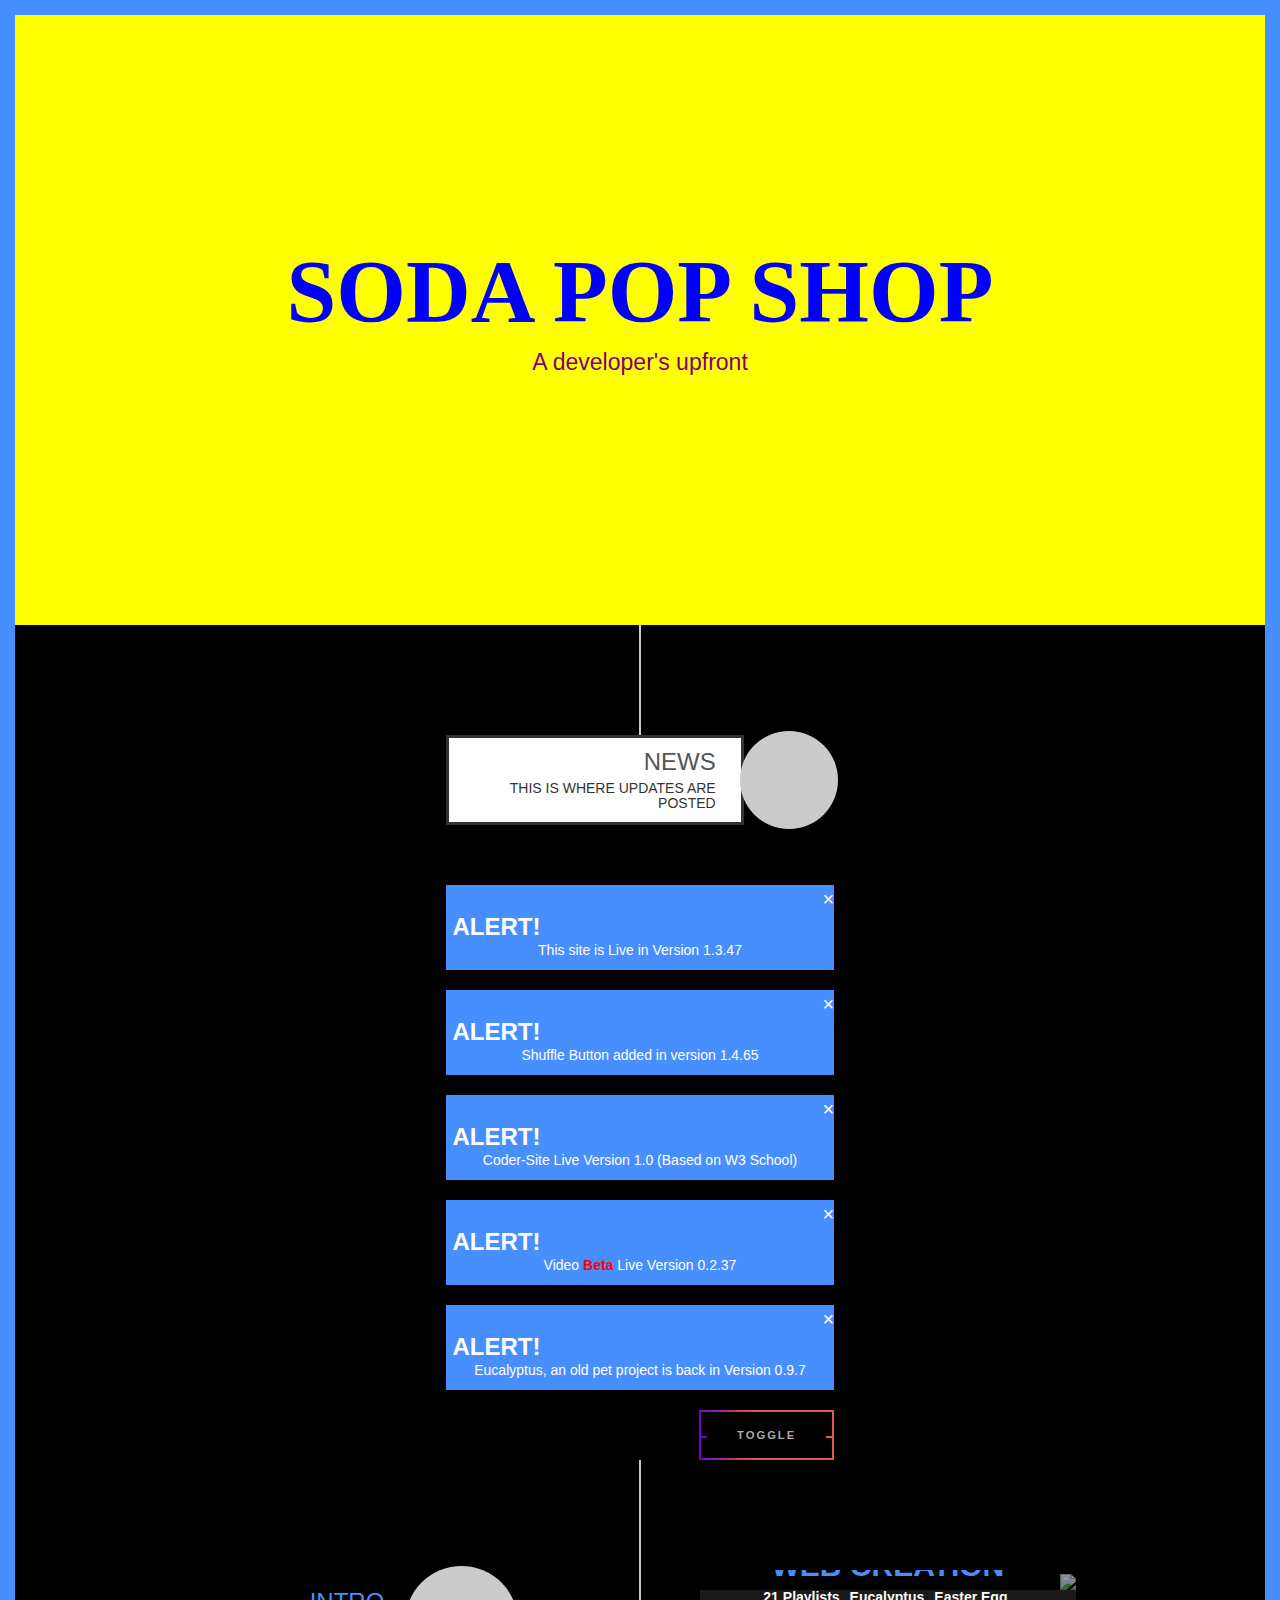
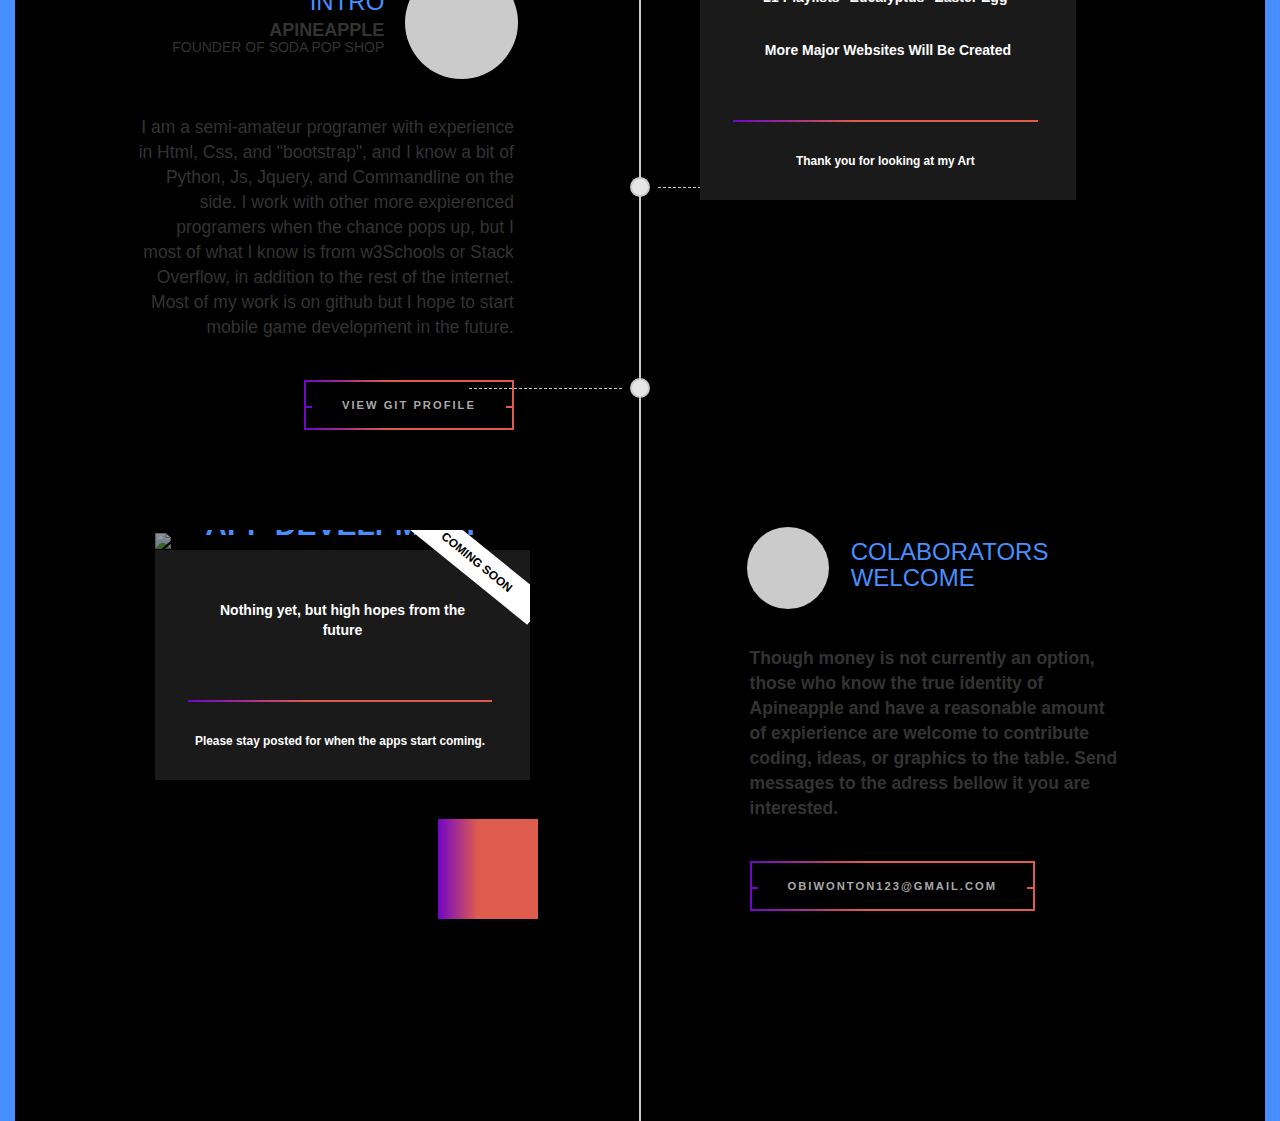
==== commit a452bafe: "Update thus.html" ====
--- a/thus.html
+++ b/thus.html
@@ -12,9 +12,9 @@
 <script async="" src="./thus_files/analytics.js"></script><script type="application/ld+json">{"@context":"http:\/\/schema.org","@type":"WebSite","@id":"#website","url":"http:\/\/reestart.com\/","name":"Reestart","potentialAction":{"@type":"SearchAction","target":"http:\/\/reestart.com\/?s={search_term_string}","query-input":"required name=search_term_string"}}</script>
 <!-- / Yoast SEO plugin. -->
 
-<link rel="stylesheet" id="reestart_fonts-css" href="./thus_files/css" type="text/css" media="all">
-<link rel="stylesheet" id="reestart-css" href="./thus_files/reestart.css" type="text/css" media="all">
-<script type="text/javascript" src="./thus_files/reestart-head.js"></script>
+<link rel="stylesheet" id="reestart_fonts-css" href="css" type="text/css" media="all">
+<link rel="stylesheet" id="reestart-css" href="reestart.css" type="text/css" media="all">
+<script type="text/javascript" src="reestart-head.js"></script>
 <link rel="https://api.w.org/" href="http://reestart.com/wp-json/">
 <link rel="EditURI" type="application/rsd+xml" title="RSD" href="http://reestart.com/xmlrpc.php?rsd">
 <link rel="wlwmanifest" type="application/wlwmanifest+xml" href="http://reestart.com/wp-includes/wlwmanifest.xml"> 
@@ -484,4 +484,4 @@
 	ga('create', 'UA-59837761-1', 'auto');
 	ga('send', 'pageview');
 
-</script><!--  --><script type="text/javascript" src="./thus_files/reestart.js"></script></body></html>+</script><!--  --><script type="text/javascript" src="./thus_files/reestart.js"></script></body></html>
--- a/reestart.css
+++ b/reestart.css
@@ -0,0 +1,7350 @@
+.btn,
+.caret,
+.checkbox-inline,
+.radio-inline,
+img {
+    vertical-align: middle
+}
+hr,
+img {
+    border: 0
+}
+body,
+figure {
+    margin: 0
+}
+.navbar-fixed-bottom .navbar-collapse,
+.navbar-fixed-top .navbar-collapse,
+.pre-scrollable {
+    max-height: 340px
+}
+.hbox,
+.navmenu .navmenu-nav,
+.vbox {
+    -webkit-box-direction: normal
+}
+html {
+    font-family: sans-serif;
+    -ms-text-size-adjust: 100%;
+    -webkit-text-size-adjust: 100%
+}
+article,
+aside,
+details,
+figcaption,
+figure,
+footer,
+header,
+hgroup,
+main,
+menu,
+nav,
+section,
+summary {
+    display: block
+}
+audio,
+canvas,
+progress,
+video {
+    display: inline-block;
+    vertical-align: baseline
+}
+audio:not([controls]) {
+    display: none;
+    height: 0
+}
+[hidden],
+template {
+    display: none
+}
+a {
+    background-color: transparent
+}
+a:active,
+a:hover {
+    outline: 0
+}
+b,
+optgroup,
+strong {
+    font-weight: 700
+}
+dfn {
+    font-style: italic
+}
+h1 {
+    margin: .67em 0
+}
+mark {
+    background: #ff0;
+    color: #000
+}
+sub,
+sup {
+    font-size: 75%;
+    line-height: 0;
+    position: relative;
+    vertical-align: baseline
+}
+sup {
+    top: -.5em
+}
+sub {
+    bottom: -.25em
+}
+svg:not(:root) {
+    overflow: hidden
+}
+hr {
+    box-sizing: content-box;
+    height: 0
+}
+pre,
+textarea {
+    overflow: auto
+}
+code,
+kbd,
+pre,
+samp {
+    font-size: 1em
+}
+button,
+input,
+optgroup,
+select,
+textarea {
+    color: inherit;
+    font: inherit;
+    margin: 0
+}
+button {
+    overflow: visible
+}
+button,
+select {
+    text-transform: none
+}
+button,
+html input[type=button],
+input[type=reset],
+input[type=submit] {
+    -webkit-appearance: button;
+    cursor: pointer
+}
+button[disabled],
+html input[disabled] {
+    cursor: default
+}
+button::-moz-focus-inner,
+input::-moz-focus-inner {
+    border: 0;
+    padding: 0
+}
+input[type=checkbox],
+input[type=radio] {
+    box-sizing: border-box;
+    padding: 0
+}
+input[type=number]::-webkit-inner-spin-button,
+input[type=number]::-webkit-outer-spin-button {
+    height: auto
+}
+input[type=search]::-webkit-search-cancel-button,
+input[type=search]::-webkit-search-decoration {
+    -webkit-appearance: none
+}
+table {
+    border-collapse: collapse;
+    border-spacing: 0
+}
+td,
+th {
+    padding: 0
+}
+.btn,
+.btn-danger.active,
+.btn-danger:active,
+.btn-default.active,
+.btn-default:active,
+.btn-info.active,
+.btn-info:active,
+.btn-primary.active,
+.btn-primary:active,
+.btn-warning.active,
+.btn-warning:active,
+.btn.active,
+.btn:active,
+.dropdown-menu>.disabled>a:focus,
+.dropdown-menu>.disabled>a:hover,
+.form-control,
+.navbar-toggle,
+.open>.dropdown-toggle.btn-danger,
+.open>.dropdown-toggle.btn-default,
+.open>.dropdown-toggle.btn-info,
+.open>.dropdown-toggle.btn-primary,
+.open>.dropdown-toggle.btn-warning {
+    background-image: none
+}
+.glyphicon,
+[class*=icon-]:before {
+    display: inline-block;
+    font-weight: 400;
+    line-height: 1;
+    -webkit-font-smoothing: antialiased;
+    -moz-osx-font-smoothing: grayscale;
+    font-style: normal
+}
+.img-thumbnail,
+body {
+    background-color: #fff
+}
+.axis {
+    font-family: 'AXIS-ExtraBold'
+}
+.glyphicon {
+    position: relative;
+    top: 1px;
+    font-family: 'Glyphicons Halflings'
+}
+[class*=icon-]:before {
+    font-family: reestart
+}
+.icon-arrow-slim:before {
+    content: '\0041'
+}
+.icon-arrow-head:before {
+    content: '\0042'
+}
+.icon-arrow-up:before {
+    content: '\0043'
+}
+.glyphicon-asterisk:before {
+    content: "\002a"
+}
+.glyphicon-plus:before {
+    content: "\002b"
+}
+.glyphicon-eur:before,
+.glyphicon-euro:before {
+    content: "\20ac"
+}
+.glyphicon-minus:before {
+    content: "\2212"
+}
+.glyphicon-cloud:before {
+    content: "\2601"
+}
+.glyphicon-envelope:before {
+    content: "\2709"
+}
+.glyphicon-pencil:before {
+    content: "\270f"
+}
+.glyphicon-glass:before {
+    content: "\e001"
+}
+.glyphicon-music:before {
+    content: "\e002"
+}
+.glyphicon-search:before {
+    content: "\e003"
+}
+.glyphicon-heart:before {
+    content: "\e005"
+}
+.glyphicon-star:before {
+    content: "\e006"
+}
+.glyphicon-star-empty:before {
+    content: "\e007"
+}
+.glyphicon-user:before {
+    content: "\e008"
+}
+.glyphicon-film:before {
+    content: "\e009"
+}
+.glyphicon-th-large:before {
+    content: "\e010"
+}
+.glyphicon-th:before {
+    content: "\e011"
+}
+.glyphicon-th-list:before {
+    content: "\e012"
+}
+.glyphicon-ok:before {
+    content: "\e013"
+}
+.glyphicon-remove:before {
+    content: "\e014"
+}
+.glyphicon-zoom-in:before {
+    content: "\e015"
+}
+.glyphicon-zoom-out:before {
+    content: "\e016"
+}
+.glyphicon-off:before {
+    content: "\e017"
+}
+.glyphicon-signal:before {
+    content: "\e018"
+}
+.glyphicon-cog:before {
+    content: "\e019"
+}
+.glyphicon-trash:before {
+    content: "\e020"
+}
+.glyphicon-home:before {
+    content: "\e021"
+}
+.glyphicon-file:before {
+    content: "\e022"
+}
+.glyphicon-time:before {
+    content: "\e023"
+}
+.glyphicon-road:before {
+    content: "\e024"
+}
+.glyphicon-download-alt:before {
+    content: "\e025"
+}
+.glyphicon-download:before {
+    content: "\e026"
+}
+.glyphicon-upload:before {
+    content: "\e027"
+}
+.glyphicon-inbox:before {
+    content: "\e028"
+}
+.glyphicon-play-circle:before {
+    content: "\e029"
+}
+.glyphicon-repeat:before {
+    content: "\e030"
+}
+.glyphicon-refresh:before {
+    content: "\e031"
+}
+.glyphicon-list-alt:before {
+    content: "\e032"
+}
+.glyphicon-lock:before {
+    content: "\e033"
+}
+.glyphicon-flag:before {
+    content: "\e034"
+}
+.glyphicon-headphones:before {
+    content: "\e035"
+}
+.glyphicon-volume-off:before {
+    content: "\e036"
+}
+.glyphicon-volume-down:before {
+    content: "\e037"
+}
+.glyphicon-volume-up:before {
+    content: "\e038"
+}
+.glyphicon-qrcode:before {
+    content: "\e039"
+}
+.glyphicon-barcode:before {
+    content: "\e040"
+}
+.glyphicon-tag:before {
+    content: "\e041"
+}
+.glyphicon-tags:before {
+    content: "\e042"
+}
+.glyphicon-book:before {
+    content: "\e043"
+}
+.glyphicon-bookmark:before {
+    content: "\e044"
+}
+.glyphicon-print:before {
+    content: "\e045"
+}
+.glyphicon-camera:before {
+    content: "\e046"
+}
+.glyphicon-font:before {
+    content: "\e047"
+}
+.glyphicon-bold:before {
+    content: "\e048"
+}
+.glyphicon-italic:before {
+    content: "\e049"
+}
+.glyphicon-text-height:before {
+    content: "\e050"
+}
+.glyphicon-text-width:before {
+    content: "\e051"
+}
+.glyphicon-align-left:before {
+    content: "\e052"
+}
+.glyphicon-align-center:before {
+    content: "\e053"
+}
+.glyphicon-align-right:before {
+    content: "\e054"
+}
+.glyphicon-align-justify:before {
+    content: "\e055"
+}
+.glyphicon-list:before {
+    content: "\e056"
+}
+.glyphicon-indent-left:before {
+    content: "\e057"
+}
+.glyphicon-indent-right:before {
+    content: "\e058"
+}
+.glyphicon-facetime-video:before {
+    content: "\e059"
+}
+.glyphicon-picture:before {
+    content: "\e060"
+}
+.glyphicon-map-marker:before {
+    content: "\e062"
+}
+.glyphicon-adjust:before {
+    content: "\e063"
+}
+.glyphicon-tint:before {
+    content: "\e064"
+}
+.glyphicon-edit:before {
+    content: "\e065"
+}
+.glyphicon-share:before {
+    content: "\e066"
+}
+.glyphicon-check:before {
+    content: "\e067"
+}
+.glyphicon-move:before {
+    content: "\e068"
+}
+.glyphicon-step-backward:before {
+    content: "\e069"
+}
+.glyphicon-fast-backward:before {
+    content: "\e070"
+}
+.glyphicon-backward:before {
+    content: "\e071"
+}
+.glyphicon-play:before {
+    content: "\e072"
+}
+.glyphicon-pause:before {
+    content: "\e073"
+}
+.glyphicon-stop:before {
+    content: "\e074"
+}
+.glyphicon-forward:before {
+    content: "\e075"
+}
+.glyphicon-fast-forward:before {
+    content: "\e076"
+}
+.glyphicon-step-forward:before {
+    content: "\e077"
+}
+.glyphicon-eject:before {
+    content: "\e078"
+}
+.glyphicon-chevron-left:before {
+    content: "\e079"
+}
+.glyphicon-chevron-right:before {
+    content: "\e080"
+}
+.glyphicon-plus-sign:before {
+    content: "\e081"
+}
+.glyphicon-minus-sign:before {
+    content: "\e082"
+}
+.glyphicon-remove-sign:before {
+    content: "\e083"
+}
+.glyphicon-ok-sign:before {
+    content: "\e084"
+}
+.glyphicon-question-sign:before {
+    content: "\e085"
+}
+.glyphicon-info-sign:before {
+    content: "\e086"
+}
+.glyphicon-screenshot:before {
+    content: "\e087"
+}
+.glyphicon-remove-circle:before {
+    content: "\e088"
+}
+.glyphicon-ok-circle:before {
+    content: "\e089"
+}
+.glyphicon-ban-circle:before {
+    content: "\e090"
+}
+.glyphicon-arrow-left:before {
+    content: "\e091"
+}
+.glyphicon-arrow-right:before {
+    content: "\e092"
+}
+.glyphicon-arrow-up:before {
+    content: "\e093"
+}
+.glyphicon-arrow-down:before {
+    content: "\e094"
+}
+.glyphicon-share-alt:before {
+    content: "\e095"
+}
+.glyphicon-resize-full:before {
+    content: "\e096"
+}
+.glyphicon-resize-small:before {
+    content: "\e097"
+}
+.glyphicon-exclamation-sign:before {
+    content: "\e101"
+}
+.glyphicon-gift:before {
+    content: "\e102"
+}
+.glyphicon-leaf:before {
+    content: "\e103"
+}
+.glyphicon-fire:before {
+    content: "\e104"
+}
+.glyphicon-eye-open:before {
+    content: "\e105"
+}
+.glyphicon-eye-close:before {
+    content: "\e106"
+}
+.glyphicon-warning-sign:before {
+    content: "\e107"
+}
+.glyphicon-plane:before {
+    content: "\e108"
+}
+.glyphicon-calendar:before {
+    content: "\e109"
+}
+.glyphicon-random:before {
+    content: "\e110"
+}
+.glyphicon-comment:before {
+    content: "\e111"
+}
+.glyphicon-magnet:before {
+    content: "\e112"
+}
+.glyphicon-chevron-up:before {
+    content: "\e113"
+}
+.glyphicon-chevron-down:before {
+    content: "\e114"
+}
+.glyphicon-retweet:before {
+    content: "\e115"
+}
+.glyphicon-shopping-cart:before {
+    content: "\e116"
+}
+.glyphicon-folder-close:before {
+    content: "\e117"
+}
+.glyphicon-folder-open:before {
+    content: "\e118"
+}
+.glyphicon-resize-vertical:before {
+    content: "\e119"
+}
+.glyphicon-resize-horizontal:before {
+    content: "\e120"
+}
+.glyphicon-hdd:before {
+    content: "\e121"
+}
+.glyphicon-bullhorn:before {
+    content: "\e122"
+}
+.glyphicon-bell:before {
+    content: "\e123"
+}
+.glyphicon-certificate:before {
+    content: "\e124"
+}
+.glyphicon-thumbs-up:before {
+    content: "\e125"
+}
+.glyphicon-thumbs-down:before {
+    content: "\e126"
+}
+.glyphicon-hand-right:before {
+    content: "\e127"
+}
+.glyphicon-hand-left:before {
+    content: "\e128"
+}
+.glyphicon-hand-up:before {
+    content: "\e129"
+}
+.glyphicon-hand-down:before {
+    content: "\e130"
+}
+.glyphicon-circle-arrow-right:before {
+    content: "\e131"
+}
+.glyphicon-circle-arrow-left:before {
+    content: "\e132"
+}
+.glyphicon-circle-arrow-up:before {
+    content: "\e133"
+}
+.glyphicon-circle-arrow-down:before {
+    content: "\e134"
+}
+.glyphicon-globe:before {
+    content: "\e135"
+}
+.glyphicon-wrench:before {
+    content: "\e136"
+}
+.glyphicon-tasks:before {
+    content: "\e137"
+}
+.glyphicon-filter:before {
+    content: "\e138"
+}
+.glyphicon-briefcase:before {
+    content: "\e139"
+}
+.glyphicon-fullscreen:before {
+    content: "\e140"
+}
+.glyphicon-dashboard:before {
+    content: "\e141"
+}
+.glyphicon-paperclip:before {
+    content: "\e142"
+}
+.glyphicon-heart-empty:before {
+    content: "\e143"
+}
+.glyphicon-link:before {
+    content: "\e144"
+}
+.glyphicon-phone:before {
+    content: "\e145"
+}
+.glyphicon-pushpin:before {
+    content: "\e146"
+}
+.glyphicon-usd:before {
+    content: "\e148"
+}
+.glyphicon-gbp:before {
+    content: "\e149"
+}
+.glyphicon-sort:before {
+    content: "\e150"
+}
+.glyphicon-sort-by-alphabet:before {
+    content: "\e151"
+}
+.glyphicon-sort-by-alphabet-alt:before {
+    content: "\e152"
+}
+.glyphicon-sort-by-order:before {
+    content: "\e153"
+}
+.glyphicon-sort-by-order-alt:before {
+    content: "\e154"
+}
+.glyphicon-sort-by-attributes:before {
+    content: "\e155"
+}
+.glyphicon-sort-by-attributes-alt:before {
+    content: "\e156"
+}
+.glyphicon-unchecked:before {
+    content: "\e157"
+}
+.glyphicon-expand:before {
+    content: "\e158"
+}
+.glyphicon-collapse-down:before {
+    content: "\e159"
+}
+.glyphicon-collapse-up:before {
+    content: "\e160"
+}
+.glyphicon-log-in:before {
+    content: "\e161"
+}
+.glyphicon-flash:before {
+    content: "\e162"
+}
+.glyphicon-log-out:before {
+    content: "\e163"
+}
+.glyphicon-new-window:before {
+    content: "\e164"
+}
+.glyphicon-record:before {
+    content: "\e165"
+}
+.glyphicon-save:before {
+    content: "\e166"
+}
+.glyphicon-open:before {
+    content: "\e167"
+}
+.glyphicon-saved:before {
+    content: "\e168"
+}
+.glyphicon-import:before {
+    content: "\e169"
+}
+.glyphicon-export:before {
+    content: "\e170"
+}
+.glyphicon-send:before {
+    content: "\e171"
+}
+.glyphicon-floppy-disk:before {
+    content: "\e172"
+}
+.glyphicon-floppy-saved:before {
+    content: "\e173"
+}
+.glyphicon-floppy-remove:before {
+    content: "\e174"
+}
+.glyphicon-floppy-save:before {
+    content: "\e175"
+}
+.glyphicon-floppy-open:before {
+    content: "\e176"
+}
+.glyphicon-credit-card:before {
+    content: "\e177"
+}
+.glyphicon-transfer:before {
+    content: "\e178"
+}
+.glyphicon-cutlery:before {
+    content: "\e179"
+}
+.glyphicon-header:before {
+    content: "\e180"
+}
+.glyphicon-compressed:before {
+    content: "\e181"
+}
+.glyphicon-earphone:before {
+    content: "\e182"
+}
+.glyphicon-phone-alt:before {
+    content: "\e183"
+}
+.glyphicon-tower:before {
+    content: "\e184"
+}
+.glyphicon-stats:before {
+    content: "\e185"
+}
+.glyphicon-sd-video:before {
+    content: "\e186"
+}
+.glyphicon-hd-video:before {
+    content: "\e187"
+}
+.glyphicon-subtitles:before {
+    content: "\e188"
+}
+.glyphicon-sound-stereo:before {
+    content: "\e189"
+}
+.glyphicon-sound-dolby:before {
+    content: "\e190"
+}
+.glyphicon-sound-5-1:before {
+    content: "\e191"
+}
+.glyphicon-sound-6-1:before {
+    content: "\e192"
+}
+.glyphicon-sound-7-1:before {
+    content: "\e193"
+}
+.glyphicon-copyright-mark:before {
+    content: "\e194"
+}
+.glyphicon-registration-mark:before {
+    content: "\e195"
+}
+.glyphicon-cloud-download:before {
+    content: "\e197"
+}
+.glyphicon-cloud-upload:before {
+    content: "\e198"
+}
+.glyphicon-tree-conifer:before {
+    content: "\e199"
+}
+.glyphicon-tree-deciduous:before {
+    content: "\e200"
+}
+.glyphicon-cd:before {
+    content: "\e201"
+}
+.glyphicon-save-file:before {
+    content: "\e202"
+}
+.glyphicon-open-file:before {
+    content: "\e203"
+}
+.glyphicon-level-up:before {
+    content: "\e204"
+}
+.glyphicon-copy:before {
+    content: "\e205"
+}
+.glyphicon-paste:before {
+    content: "\e206"
+}
+.glyphicon-alert:before {
+    content: "\e209"
+}
+.glyphicon-equalizer:before {
+    content: "\e210"
+}
+.glyphicon-king:before {
+    content: "\e211"
+}
+.glyphicon-queen:before {
+    content: "\e212"
+}
+.glyphicon-pawn:before {
+    content: "\e213"
+}
+.glyphicon-bishop:before {
+    content: "\e214"
+}
+.glyphicon-knight:before {
+    content: "\e215"
+}
+.glyphicon-baby-formula:before {
+    content: "\e216"
+}
+.glyphicon-tent:before {
+    content: "\26fa"
+}
+.glyphicon-blackboard:before {
+    content: "\e218"
+}
+.glyphicon-bed:before {
+    content: "\e219"
+}
+.glyphicon-apple:before {
+    content: "\f8ff"
+}
+.glyphicon-erase:before {
+    content: "\e221"
+}
+.glyphicon-hourglass:before {
+    content: "\231b"
+}
+.glyphicon-lamp:before {
+    content: "\e223"
+}
+.glyphicon-duplicate:before {
+    content: "\e224"
+}
+.glyphicon-piggy-bank:before {
+    content: "\e225"
+}
+.glyphicon-scissors:before {
+    content: "\e226"
+}
+.glyphicon-bitcoin:before,
+.glyphicon-btc:before,
+.glyphicon-xbt:before {
+    content: "\e227"
+}
+.glyphicon-jpy:before,
+.glyphicon-yen:before {
+    content: "\00a5"
+}
+.glyphicon-rub:before,
+.glyphicon-ruble:before {
+    content: "\20bd"
+}
+.glyphicon-scale:before {
+    content: "\e230"
+}
+.glyphicon-ice-lolly:before {
+    content: "\e231"
+}
+.glyphicon-ice-lolly-tasted:before {
+    content: "\e232"
+}
+.glyphicon-education:before {
+    content: "\e233"
+}
+.glyphicon-option-horizontal:before {
+    content: "\e234"
+}
+.glyphicon-option-vertical:before {
+    content: "\e235"
+}
+.glyphicon-menu-hamburger:before {
+    content: "\e236"
+}
+.glyphicon-modal-window:before {
+    content: "\e237"
+}
+.glyphicon-oil:before {
+    content: "\e238"
+}
+.glyphicon-grain:before {
+    content: "\e239"
+}
+.glyphicon-sunglasses:before {
+    content: "\e240"
+}
+.glyphicon-text-size:before {
+    content: "\e241"
+}
+.glyphicon-text-color:before {
+    content: "\e242"
+}
+.glyphicon-text-background:before {
+    content: "\e243"
+}
+.glyphicon-object-align-top:before {
+    content: "\e244"
+}
+.glyphicon-object-align-bottom:before {
+    content: "\e245"
+}
+.glyphicon-object-align-horizontal:before {
+    content: "\e246"
+}
+.glyphicon-object-align-left:before {
+    content: "\e247"
+}
+.glyphicon-object-align-vertical:before {
+    content: "\e248"
+}
+.glyphicon-object-align-right:before {
+    content: "\e249"
+}
+.glyphicon-triangle-right:before {
+    content: "\e250"
+}
+.glyphicon-triangle-left:before {
+    content: "\e251"
+}
+.glyphicon-triangle-bottom:before {
+    content: "\e252"
+}
+.glyphicon-triangle-top:before {
+    content: "\e253"
+}
+.glyphicon-console:before {
+    content: "\e254"
+}
+.glyphicon-superscript:before {
+    content: "\e255"
+}
+.glyphicon-subscript:before {
+    content: "\e256"
+}
+.glyphicon-menu-left:before {
+    content: "\e257"
+}
+.glyphicon-menu-right:before {
+    content: "\e258"
+}
+.glyphicon-menu-down:before {
+    content: "\e259"
+}
+.glyphicon-menu-up:before {
+    content: "\e260"
+}
+*,
+:after,
+:before {
+    box-sizing: border-box
+}
+html {
+    font-size: 10px;
+    -webkit-tap-highlight-color: transparent
+}
+body {
+    font-size: 14px;
+    line-height: 1.42857143;
+    color: #333
+}
+button,
+input,
+select,
+textarea {
+    font-family: inherit;
+    font-size: inherit;
+    line-height: inherit
+}
+a {
+    color: #337ab7;
+    text-decoration: none
+}
+a:focus,
+a:hover {
+    color: #23527c;
+    text-decoration: underline
+}
+a:focus {
+    outline: dotted thin;
+    outline: -webkit-focus-ring-color auto 5px;
+    outline-offset: -2px
+}
+.carousel-inner>.item>a>img,
+.carousel-inner>.item>img,
+.img-responsive {
+    display: block;
+    max-width: 100%;
+    height: auto;
+    margin: 0 auto
+}
+.img-rounded {
+    border-radius: 6px
+}
+.img-thumbnail {
+    padding: 4px;
+    line-height: 1.42857143;
+    border: 1px solid #ddd;
+    border-radius: 4px;
+    -webkit-transition: all .2s ease-in-out;
+    transition: all .2s ease-in-out;
+    display: inline-block;
+    max-width: 100%;
+    height: auto
+}
+.img-circle {
+    border-radius: 50%
+}
+hr {
+    margin-top: 20px;
+    margin-bottom: 20px;
+    border-top: 1px solid #eee;
+}
+.sr-only {
+    position: absolute;
+    width: 1px;
+    height: 1px;
+    margin: -1px;
+    padding: 0;
+    overflow: hidden;
+    clip: rect(0, 0, 0, 0);
+    border: 0
+}
+.sr-only-focusable:active,
+.sr-only-focusable:focus {
+    position: static;
+    width: auto;
+    height: auto;
+    margin: 0;
+    overflow: visible;
+    clip: auto
+}
+[role=button] {
+    cursor: pointer
+}
+.h1,
+.h2,
+.h3,
+.h4,
+.h5,
+.h6,
+h1,
+h2,
+h3,
+h4,
+h5,
+h6 {
+    font-family: inherit;
+    font-weight: 500;
+    line-height: 1.1;
+    color: inherit
+}
+.h1 .small,
+.h1 small,
+.h2 .small,
+.h2 small,
+.h3 .small,
+.h3 small,
+.h4 .small,
+.h4 small,
+.h5 .small,
+.h5 small,
+.h6 .small,
+.h6 small,
+h1 .small,
+h1 small,
+h2 .small,
+h2 small,
+h3 .small,
+h3 small,
+h4 .small,
+h4 small,
+h5 .small,
+h5 small,
+h6 .small,
+h6 small {
+    font-weight: 400;
+    line-height: 1;
+    color: #777
+}
+.h1,
+.h2,
+.h3,
+h1,
+h2,
+h3 {
+    margin-top: 20px;
+    margin-bottom: 10px
+}
+.h1 .small,
+.h1 small,
+.h2 .small,
+.h2 small,
+.h3 .small,
+.h3 small,
+h1 .small,
+h1 small,
+h2 .small,
+h2 small,
+h3 .small,
+h3 small {
+    font-size: 65%
+}
+.h4,
+.h5,
+.h6,
+h4,
+h5,
+h6 {
+    margin-top: 10px;
+    margin-bottom: 10px
+}
+.h4 .small,
+.h4 small,
+.h5 .small,
+.h5 small,
+.h6 .small,
+.h6 small,
+h4 .small,
+h4 small,
+h5 .small,
+h5 small,
+h6 .small,
+h6 small {
+    font-size: 75%
+}
+.h1,
+h1 {
+    font-size: 36px
+}
+.h2,
+h2 {
+    font-size: 30px
+}
+.h3,
+h3 {
+    font-size: 24px
+}
+.h4,
+h4 {
+    font-size: 18px
+}
+.h5,
+h5 {
+    font-size: 14px
+}
+.h6,
+h6 {
+    font-size: 12px
+}
+p {
+    margin: 0 0 10px
+}
+.lead {
+    margin-bottom: 20px;
+    font-size: 16px;
+    font-weight: 300;
+    line-height: 1.4
+}
+dt,
+kbd kbd,
+label {
+    font-weight: 700
+}
+address,
+dd,
+dt,
+pre {
+    line-height: 1.42857143
+}
+.small,
+small {
+    font-size: 85%
+}
+.mark,
+mark {
+    background-color: #fcf8e3;
+    padding: .2em
+}
+.list-inline,
+.list-unstyled {
+    padding-left: 0;
+    list-style: none
+}
+.text-left {
+    text-align: left
+}
+.text-right {
+    text-align: right
+}
+.text-center {
+    text-align: center
+}
+.text-justify {
+    text-align: justify
+}
+.text-nowrap {
+    white-space: nowrap
+}
+.text-lowercase {
+    text-transform: lowercase
+}
+.text-uppercase {
+    text-transform: uppercase
+}
+.text-capitalize {
+    text-transform: capitalize
+}
+.text-muted {
+    color: #777
+}
+.text-primary {
+    color: #337ab7
+}
+a.text-primary:focus,
+a.text-primary:hover {
+    color: #286090
+}
+.text-success {
+    color: #3c763d
+}
+a.text-success:focus,
+a.text-success:hover {
+    color: #2b542c
+}
+.text-info {
+    color: #31708f
+}
+a.text-info:focus,
+a.text-info:hover {
+    color: #245269
+}
+.text-warning {
+    color: #8a6d3b
+}
+a.text-warning:focus,
+a.text-warning:hover {
+    color: #66512c
+}
+.text-danger {
+    color: #a94442
+}
+a.text-danger:focus,
+a.text-danger:hover {
+    color: #843534
+}
+.bg-primary {
+    color: #fff;
+    background-color: #337ab7
+}
+a.bg-primary:focus,
+a.bg-primary:hover {
+    background-color: #286090
+}
+.bg-success {
+    background-color: black
+}
+a.bg-success:focus,
+a.bg-success:hover {
+    background-color: #c1e2b3
+}
+.bg-info {
+    background-color: #d9edf7
+}
+a.bg-info:focus,
+a.bg-info:hover {
+    background-color: #afd9ee
+}
+.bg-warning {
+    background-color: #fcf8e3
+}
+a.bg-warning:focus,
+a.bg-warning:hover {
+    background-color: #f7ecb5
+}
+.bg-danger {
+    background-color: #f2dede
+}
+a.bg-danger:focus,
+a.bg-danger:hover {
+    background-color: #e4b9b9
+}
+.page-header {
+    padding-bottom: 9px;
+    margin: 40px 0 20px;
+    border-bottom: 1px solid #eee
+}
+dl,
+ol,
+ul {
+    margin-top: 0
+}
+blockquote ol:last-child,
+blockquote p:last-child,
+blockquote ul:last-child,
+ol ol,
+ol ul,
+ul ol,
+ul ul {
+    margin-bottom: 0
+}
+address,
+dl,
+legend {
+    margin-bottom: 20px
+}
+ol,
+ul {
+    margin-bottom: 10px
+}
+.list-inline {
+    margin-left: -5px
+}
+.list-inline>li {
+    display: inline-block;
+    padding-left: 5px;
+    padding-right: 5px
+}
+dd {
+    margin-left: 0
+}
+abbr[data-original-title],
+abbr[title] {
+    cursor: help;
+    border-bottom: 1px dotted #777
+}
+.initialism {
+    font-size: 90%;
+    text-transform: uppercase
+}
+blockquote {
+    font-size: 17.5px
+}
+blockquote .small,
+blockquote footer,
+blockquote small {
+    display: block;
+    font-size: 80%;
+    line-height: 1.42857143;
+    color: #777
+}
+legend,
+pre {
+    display: block;
+    color: #333
+}
+blockquote .small:before,
+blockquote footer:before,
+blockquote small:before {
+    content: '\2014 \00A0'
+}
+.blockquote-reverse,
+blockquote.pull-right {
+    padding-right: 15px;
+    padding-left: 0;
+    border-right: 5px solid #eee;
+    border-left: 0;
+    text-align: right
+}
+code,
+kbd {
+    padding: 2px 4px;
+    font-size: 90%
+}
+.blockquote-reverse .small:before,
+.blockquote-reverse footer:before,
+.blockquote-reverse small:before,
+blockquote.pull-right .small:before,
+blockquote.pull-right footer:before,
+blockquote.pull-right small:before {
+    content: ''
+}
+.blockquote-reverse .small:after,
+.blockquote-reverse footer:after,
+.blockquote-reverse small:after,
+blockquote.pull-right .small:after,
+blockquote.pull-right footer:after,
+blockquote.pull-right small:after {
+    content: '\00A0 \2014'
+}
+address {
+    font-style: normal
+}
+code,
+kbd,
+pre,
+samp {
+    font-family: Menlo, Monaco, Consolas, "Courier New", monospace
+}
+code {
+    color: #c7254e;
+    background-color: #f9f2f4;
+    border-radius: 4px
+}
+kbd {
+    color: #fff;
+    background-color: #333;
+    border-radius: 3px;
+    box-shadow: inset 0 -1px 0 rgba(0, 0, 0, .25)
+}
+kbd kbd {
+    padding: 0;
+    font-size: 100%;
+    box-shadow: none
+}
+pre {
+    padding: 9.5px;
+    margin: 0 0 10px;
+    font-size: 13px;
+    word-break: break-all;
+    word-wrap: break-word;
+    background-color: #f5f5f5;
+    border: 1px solid #ccc;
+    border-radius: 4px
+}
+.container,
+.container-fluid {
+    margin-right: auto;
+    margin-left: auto
+}
+pre code {
+    padding: 0;
+    font-size: inherit;
+    color: inherit;
+    white-space: pre-wrap;
+    background-color: transparent;
+    border-radius: 0
+}
+.pre-scrollable {
+    overflow-y: scroll
+}
+.container-fluid {
+    padding-left: 15px;
+    padding-right: 15px
+}
+.row {
+    margin-left: -15px;
+    margin-right: -15px
+}
+.col-lg-1,
+.col-lg-10,
+.col-lg-11,
+.col-lg-12,
+.col-lg-2,
+.col-lg-3,
+.col-lg-4,
+.col-lg-5,
+.col-lg-6,
+.col-lg-7,
+.col-lg-8,
+.col-lg-9,
+.col-md-1,
+.col-md-10,
+.col-md-11,
+.col-md-12,
+.col-md-2,
+.col-md-3,
+.col-md-4,
+.col-md-5,
+.col-md-6,
+.col-md-7,
+.col-md-8,
+.col-md-9,
+.col-sm-1,
+.col-sm-10,
+.col-sm-11,
+.col-sm-12,
+.col-sm-2,
+.col-sm-3,
+.col-sm-4,
+.col-sm-5,
+.col-sm-6,
+.col-sm-7,
+.col-sm-8,
+.col-sm-9,
+.col-xs-1,
+.col-xs-10,
+.col-xs-11,
+.col-xs-12,
+.col-xs-2,
+.col-xs-3,
+.col-xs-4,
+.col-xs-5,
+.col-xs-6,
+.col-xs-7,
+.col-xs-8,
+.col-xs-9 {
+    position: relative;
+    min-height: 1px;
+    padding-left: 15px;
+    padding-right: 15px
+}
+fieldset,
+legend {
+    padding: 0;
+    border: 0
+}
+.col-xs-1,
+.col-xs-10,
+.col-xs-11,
+.col-xs-12,
+.col-xs-2,
+.col-xs-3,
+.col-xs-4,
+.col-xs-5,
+.col-xs-6,
+.col-xs-7,
+.col-xs-8,
+.col-xs-9 {
+    float: left
+}
+.col-xs-12 {
+    width: 100%
+}
+.col-xs-11 {
+    width: 91.66666667%
+}
+.col-xs-10 {
+    width: 83.33333333%
+}
+.col-xs-9 {
+    width: 75%
+}
+.col-xs-8 {
+    width: 66.66666667%
+}
+.col-xs-7 {
+    width: 58.33333333%
+}
+.col-xs-6 {
+    width: 50%
+}
+.col-xs-5 {
+    width: 41.66666667%
+}
+.col-xs-4 {
+    width: 33.33333333%
+}
+.col-xs-3 {
+    width: 25%
+}
+.col-xs-2 {
+    width: 16.66666667%
+}
+.col-xs-1 {
+    width: 8.33333333%
+}
+.col-xs-pull-12 {
+    right: 100%
+}
+.col-xs-pull-11 {
+    right: 91.66666667%
+}
+.col-xs-pull-10 {
+    right: 83.33333333%
+}
+.col-xs-pull-9 {
+    right: 75%
+}
+.col-xs-pull-8 {
+    right: 66.66666667%
+}
+.col-xs-pull-7 {
+    right: 58.33333333%
+}
+.col-xs-pull-6 {
+    right: 50%
+}
+.col-xs-pull-5 {
+    right: 41.66666667%
+}
+.col-xs-pull-4 {
+    right: 33.33333333%
+}
+.col-xs-pull-3 {
+    right: 25%
+}
+.col-xs-pull-2 {
+    right: 16.66666667%
+}
+.col-xs-pull-1 {
+    right: 8.33333333%
+}
+.col-xs-pull-0 {
+    right: auto
+}
+.col-xs-push-12 {
+    left: 100%
+}
+.col-xs-push-11 {
+    left: 91.66666667%
+}
+.col-xs-push-10 {
+    left: 83.33333333%
+}
+.col-xs-push-9 {
+    left: 75%
+}
+.col-xs-push-8 {
+    left: 66.66666667%
+}
+.col-xs-push-7 {
+    left: 58.33333333%
+}
+.col-xs-push-6 {
+    left: 50%
+}
+.col-xs-push-5 {
+    left: 41.66666667%
+}
+.col-xs-push-4 {
+    left: 33.33333333%
+}
+.col-xs-push-3 {
+    left: 25%
+}
+.col-xs-push-2 {
+    left: 16.66666667%
+}
+.col-xs-push-1 {
+    left: 8.33333333%
+}
+.col-xs-push-0 {
+    left: auto
+}
+.col-xs-offset-12 {
+    margin-left: 100%
+}
+.col-xs-offset-11 {
+    margin-left: 91.66666667%
+}
+.col-xs-offset-10 {
+    margin-left: 83.33333333%
+}
+.col-xs-offset-9 {
+    margin-left: 75%
+}
+.col-xs-offset-8 {
+    margin-left: 66.66666667%
+}
+.col-xs-offset-7 {
+    margin-left: 58.33333333%
+}
+.col-xs-offset-6 {
+    margin-left: 50%
+}
+.col-xs-offset-5 {
+    margin-left: 41.66666667%
+}
+.col-xs-offset-4 {
+    margin-left: 33.33333333%
+}
+.col-xs-offset-3 {
+    margin-left: 25%
+}
+.col-xs-offset-2 {
+    margin-left: 16.66666667%
+}
+.col-xs-offset-1 {
+    margin-left: 8.33333333%
+}
+.col-xs-offset-0 {
+    margin-left: 0
+}
+fieldset {
+    margin: 0;
+    min-width: 0
+}
+legend {
+    width: 100%;
+    font-size: 21px;
+    line-height: inherit;
+    border-bottom: 1px solid #e5e5e5
+}
+label {
+    display: inline-block;
+    max-width: 100%;
+    margin-bottom: 5px
+}
+input[type=search] {
+    box-sizing: border-box;
+    -webkit-appearance: none
+}
+input[type=checkbox],
+input[type=radio] {
+    margin: 4px 0 0;
+    margin-top: 1px\9;
+    line-height: normal
+}
+.form-control,
+output {
+    font-size: 14px;
+    line-height: 1.42857143;
+    color: #555;
+    display: block
+}
+input[type=file] {
+    display: block
+}
+input[type=range] {
+    display: block;
+    width: 100%
+}
+select[multiple],
+select[size] {
+    height: auto
+}
+input[type=file]:focus,
+input[type=checkbox]:focus,
+input[type=radio]:focus {
+    outline: dotted thin;
+    outline: -webkit-focus-ring-color auto 5px;
+    outline-offset: -2px
+}
+output {
+    padding-top: 7px
+}
+.form-control {
+    width: 100%;
+    height: 34px;
+    padding: 6px 12px;
+    background-color: transparent;
+    border: none;
+    border-bottom: 2px solid #000
+}
+.form-control:focus {
+    outline: none
+}
+.form-control::-moz-placeholder {
+    color: #999;
+    opacity: 1
+}
+.form-control:-ms-input-placeholder {
+    color: #999
+}
+.form-control::-webkit-input-placeholder {
+    color: #999
+}
+.has-success .checkbox,
+.has-success .checkbox-inline,
+.has-success .control-label,
+.has-success .form-control-feedback,
+.has-success .help-block,
+.has-success .radio,
+.has-success .radio-inline,
+.has-success.checkbox label,
+.has-success.checkbox-inline label,
+.has-success.radio label,
+.has-success.radio-inline label {
+    color: #3c763d
+}
+.form-control::-ms-expand {
+    border: 0;
+    background-color: transparent
+}
+.form-control[disabled],
+.form-control[readonly],
+fieldset[disabled] .form-control {
+    background-color: #eee;
+    opacity: 1
+}
+.form-control[disabled],
+fieldset[disabled] .form-control {
+    cursor: not-allowed
+}
+textarea.form-control {
+    height: auto
+}
+.form-group {
+    margin-bottom: 15px
+}
+.checkbox,
+.radio {
+    position: relative;
+    display: block;
+    margin-top: 10px;
+    margin-bottom: 10px
+}
+.checkbox label,
+.radio label {
+    min-height: 20px;
+    padding-left: 20px;
+    margin-bottom: 0;
+    font-weight: 400;
+    cursor: pointer
+}
+.checkbox input[type=checkbox],
+.checkbox-inline input[type=checkbox],
+.radio input[type=radio],
+.radio-inline input[type=radio] {
+    position: absolute;
+    margin-left: -20px;
+    margin-top: 4px\9
+}
+.checkbox+.checkbox,
+.radio+.radio {
+    margin-top: -5px
+}
+.checkbox-inline,
+.radio-inline {
+    position: relative;
+    display: inline-block;
+    padding-left: 20px;
+    margin-bottom: 0;
+    font-weight: 400;
+    cursor: pointer
+}
+.checkbox-inline+.checkbox-inline,
+.radio-inline+.radio-inline {
+    margin-top: 0;
+    margin-left: 10px
+}
+.checkbox-inline.disabled,
+.checkbox.disabled label,
+.radio-inline.disabled,
+.radio.disabled label,
+fieldset[disabled] .checkbox label,
+fieldset[disabled] .checkbox-inline,
+fieldset[disabled] .radio label,
+fieldset[disabled] .radio-inline,
+fieldset[disabled] input[type=checkbox],
+fieldset[disabled] input[type=radio],
+input[type=checkbox].disabled,
+input[type=checkbox][disabled],
+input[type=radio].disabled,
+input[type=radio][disabled] {
+    cursor: not-allowed
+}
+.form-control-static {
+    padding-top: 7px;
+    padding-bottom: 7px;
+    margin-bottom: 0;
+    min-height: 34px
+}
+.form-control-static.input-lg,
+.form-control-static.input-sm {
+    padding-left: 0;
+    padding-right: 0
+}
+.form-group-sm .form-control,
+.input-sm {
+    padding: 5px 10px;
+    border-radius: 3px;
+    font-size: 12px
+}
+.input-sm {
+    height: 30px;
+    line-height: 1.5
+}
+select.input-sm {
+    height: 30px;
+    line-height: 30px
+}
+select[multiple].input-sm,
+textarea.input-sm {
+    height: auto
+}
+.form-group-sm .form-control {
+    height: 30px;
+    line-height: 1.5
+}
+.form-group-lg .form-control,
+.input-lg {
+    border-radius: 6px;
+    padding: 10px 16px;
+    font-size: 18px
+}
+.form-group-sm select.form-control {
+    height: 30px;
+    line-height: 30px
+}
+.form-group-sm select[multiple].form-control,
+.form-group-sm textarea.form-control {
+    height: auto
+}
+.form-group-sm .form-control-static {
+    height: 30px;
+    min-height: 32px;
+    padding: 6px 10px;
+    font-size: 12px;
+    line-height: 1.5
+}
+.input-lg {
+    height: 46px;
+    line-height: 1.3333333
+}
+select.input-lg {
+    height: 46px;
+    line-height: 46px
+}
+select[multiple].input-lg,
+textarea.input-lg {
+    height: auto
+}
+.form-group-lg .form-control {
+    height: 46px;
+    line-height: 1.3333333
+}
+.form-group-lg select.form-control {
+    height: 46px;
+    line-height: 46px
+}
+.form-group-lg select[multiple].form-control,
+.form-group-lg textarea.form-control {
+    height: auto
+}
+.form-group-lg .form-control-static {
+    height: 46px;
+    min-height: 38px;
+    padding: 11px 16px;
+    font-size: 18px;
+    line-height: 1.3333333
+}
+.has-feedback {
+    position: relative
+}
+.has-feedback .form-control {
+    padding-right: 42.5px
+}
+.form-control-feedback {
+    position: absolute;
+    top: 0;
+    right: 0;
+    z-index: 2;
+    display: block;
+    width: 34px;
+    height: 34px;
+    line-height: 34px;
+    text-align: center;
+    pointer-events: none
+}
+.collapsing,
+.dropdown,
+.dropup {
+    position: relative
+}
+.form-group-lg .form-control+.form-control-feedback,
+.input-group-lg+.form-control-feedback,
+.input-lg+.form-control-feedback {
+    width: 46px;
+    height: 46px;
+    line-height: 46px
+}
+.form-group-sm .form-control+.form-control-feedback,
+.input-group-sm+.form-control-feedback,
+.input-sm+.form-control-feedback {
+    width: 30px;
+    height: 30px;
+    line-height: 30px
+}
+.has-success .form-control {
+    border-color: #3c763d;
+    box-shadow: inset 0 1px 1px rgba(0, 0, 0, .075)
+}
+.has-success .form-control:focus {
+    border-color: #2b542c;
+    box-shadow: inset 0 1px 1px rgba(0, 0, 0, .075), 0 0 6px #67b168
+}
+.has-success .input-group-addon {
+    color: #3c763d;
+    border-color: #3c763d;
+    background-color: #dff0d8
+}
+.has-warning .checkbox,
+.has-warning .checkbox-inline,
+.has-warning .control-label,
+.has-warning .form-control-feedback,
+.has-warning .help-block,
+.has-warning .radio,
+.has-warning .radio-inline,
+.has-warning.checkbox label,
+.has-warning.checkbox-inline label,
+.has-warning.radio label,
+.has-warning.radio-inline label {
+    color: #8a6d3b
+}
+.has-warning .form-control {
+    border-color: #8a6d3b;
+    box-shadow: inset 0 1px 1px rgba(0, 0, 0, .075)
+}
+.has-warning .form-control:focus {
+    border-color: #66512c;
+    box-shadow: inset 0 1px 1px rgba(0, 0, 0, .075), 0 0 6px #c0a16b
+}
+.has-warning .input-group-addon {
+    color: #8a6d3b;
+    border-color: #8a6d3b;
+    background-color: #fcf8e3
+}
+.has-error .checkbox,
+.has-error .checkbox-inline,
+.has-error .control-label,
+.has-error .form-control-feedback,
+.has-error .help-block,
+.has-error .radio,
+.has-error .radio-inline,
+.has-error.checkbox label,
+.has-error.checkbox-inline label,
+.has-error.radio label,
+.has-error.radio-inline label {
+    color: #a94442
+}
+.has-error .form-control {
+    border-color: #a94442;
+    box-shadow: inset 0 1px 1px rgba(0, 0, 0, .075)
+}
+.has-error .form-control:focus {
+    border-color: #843534;
+    box-shadow: inset 0 1px 1px rgba(0, 0, 0, .075), 0 0 6px #ce8483
+}
+.has-error .input-group-addon {
+    color: #a94442;
+    border-color: #a94442;
+    background-color: #f2dede
+}
+.has-feedback label~.form-control-feedback {
+    top: 25px
+}
+.has-feedback label.sr-only~.form-control-feedback {
+    top: 0
+}
+.help-block {
+    display: block;
+    margin-top: 5px;
+    margin-bottom: 10px;
+    color: #737373
+}
+.btn-block,
+input[type=button].btn-block,
+input[type=reset].btn-block,
+input[type=submit].btn-block {
+    width: 100%
+}
+.form-horizontal .checkbox,
+.form-horizontal .checkbox-inline,
+.form-horizontal .radio,
+.form-horizontal .radio-inline {
+    margin-top: 0;
+    margin-bottom: 0;
+    padding-top: 7px
+}
+.form-horizontal .checkbox,
+.form-horizontal .radio {
+    min-height: 27px
+}
+.form-horizontal .form-group {
+    margin-left: -15px;
+    margin-right: -15px
+}
+.form-horizontal .has-feedback .form-control-feedback {
+    right: 15px
+}
+.btn {
+    display: inline-block;
+    margin-bottom: 0;
+    text-align: center;
+    -ms-touch-action: manipulation;
+    touch-action: manipulation;
+    cursor: pointer;
+    border: 1px solid transparent;
+    white-space: nowrap;
+    line-height: 1.42857143;
+    -webkit-user-select: none;
+    -moz-user-select: none;
+    -ms-user-select: none;
+    user-select: none
+}
+.btn.active.focus,
+.btn.active:focus,
+.btn.focus,
+.btn:active.focus,
+.btn:active:focus,
+.btn:focus {
+    outline: dotted thin;
+    outline: -webkit-focus-ring-color auto 5px;
+    outline-offset: -2px
+}
+.btn.focus,
+.btn:focus,
+.btn:hover {
+    color: #333;
+    text-decoration: none
+}
+.btn.active,
+.btn:active {
+    outline: 0;
+    box-shadow: inset 0 3px 5px rgba(0, 0, 0, .125)
+}
+.btn.disabled,
+.btn[disabled],
+fieldset[disabled] .btn {
+    cursor: not-allowed;
+    opacity: .65;
+    filter: alpha(opacity=65);
+    box-shadow: none
+}
+a.btn.disabled,
+fieldset[disabled] a.btn {
+    pointer-events: none
+}
+.btn-default.focus,
+.btn-default:focus {
+    color: #333;
+    background-color: #e6e6e6;
+    border-color: #8c8c8c
+}
+.btn-default.active,
+.btn-default:active,
+.btn-default:hover,
+.open>.dropdown-toggle.btn-default {
+    color: #333;
+    background-color: #e6e6e6;
+    border-color: #adadad
+}
+.btn-default.active.focus,
+.btn-default.active:focus,
+.btn-default.active:hover,
+.btn-default:active.focus,
+.btn-default:active:focus,
+.btn-default:active:hover,
+.open>.dropdown-toggle.btn-default.focus,
+.open>.dropdown-toggle.btn-default:focus,
+.open>.dropdown-toggle.btn-default:hover {
+    color: #333;
+    background-color: #d4d4d4;
+    border-color: #8c8c8c
+}
+.btn-default.disabled.focus,
+.btn-default.disabled:focus,
+.btn-default.disabled:hover,
+.btn-default[disabled].focus,
+.btn-default[disabled]:focus,
+.btn-default[disabled]:hover,
+fieldset[disabled] .btn-default.focus,
+fieldset[disabled] .btn-default:focus,
+fieldset[disabled] .btn-default:hover {
+    background-color: #fff;
+    border-color: #ccc
+}
+.btn-default .badge {
+    color: #fff;
+    background-color: #333
+}
+.btn-primary.focus,
+.btn-primary:focus {
+    color: #fff;
+    background-color: #286090;
+    border-color: #122b40
+}
+.btn-primary.active,
+.btn-primary:active,
+.btn-primary:hover,
+.open>.dropdown-toggle.btn-primary {
+    color: #fff;
+    background-color: #286090;
+    border-color: #204d74
+}
+.btn-primary.active.focus,
+.btn-primary.active:focus,
+.btn-primary.active:hover,
+.btn-primary:active.focus,
+.btn-primary:active:focus,
+.btn-primary:active:hover,
+.open>.dropdown-toggle.btn-primary.focus,
+.open>.dropdown-toggle.btn-primary:focus,
+.open>.dropdown-toggle.btn-primary:hover {
+    color: #fff;
+    background-color: #204d74;
+    border-color: #122b40
+}
+.btn-primary.disabled.focus,
+.btn-primary.disabled:focus,
+.btn-primary.disabled:hover,
+.btn-primary[disabled].focus,
+.btn-primary[disabled]:focus,
+.btn-primary[disabled]:hover,
+fieldset[disabled] .btn-primary.focus,
+fieldset[disabled] .btn-primary:focus,
+fieldset[disabled] .btn-primary:hover {
+    background-color: #337ab7;
+    border-color: #2e6da4
+}
+.btn-primary .badge {
+    color: #337ab7;
+    background-color: #fff
+}
+.btn-success {
+    color: #fff;
+    background-color: #5cb85c;
+    border-color: #4cae4c
+}
+.btn-success.focus,
+.btn-success:focus {
+    color: #fff;
+    background-color: #449d44;
+    border-color: #255625
+}
+.btn-success.active,
+.btn-success:active,
+.btn-success:hover,
+.open>.dropdown-toggle.btn-success {
+    color: #fff;
+    background-color: #449d44;
+    border-color: #398439
+}
+.btn-success.active.focus,
+.btn-success.active:focus,
+.btn-success.active:hover,
+.btn-success:active.focus,
+.btn-success:active:focus,
+.btn-success:active:hover,
+.open>.dropdown-toggle.btn-success.focus,
+.open>.dropdown-toggle.btn-success:focus,
+.open>.dropdown-toggle.btn-success:hover {
+    color: #fff;
+    background-color: #398439;
+    border-color: #255625
+}
+.btn-success.active,
+.btn-success:active,
+.open>.dropdown-toggle.btn-success {
+    background-image: none
+}
+.btn-success.disabled.focus,
+.btn-success.disabled:focus,
+.btn-success.disabled:hover,
+.btn-success[disabled].focus,
+.btn-success[disabled]:focus,
+.btn-success[disabled]:hover,
+fieldset[disabled] .btn-success.focus,
+fieldset[disabled] .btn-success:focus,
+fieldset[disabled] .btn-success:hover {
+    background-color: #5cb85c;
+    border-color: #4cae4c
+}
+.btn-success .badge {
+    color: #5cb85c;
+    background-color: #fff
+}
+.btn-info {
+    color: #fff;
+    background-color: #5bc0de;
+    border-color: #46b8da
+}
+.btn-info.focus,
+.btn-info:focus {
+    color: #fff;
+    background-color: #31b0d5;
+    border-color: #1b6d85
+}
+.btn-info.active,
+.btn-info:active,
+.btn-info:hover,
+.open>.dropdown-toggle.btn-info {
+    color: #fff;
+    background-color: #31b0d5;
+    border-color: #269abc
+}
+.btn-info.active.focus,
+.btn-info.active:focus,
+.btn-info.active:hover,
+.btn-info:active.focus,
+.btn-info:active:focus,
+.btn-info:active:hover,
+.open>.dropdown-toggle.btn-info.focus,
+.open>.dropdown-toggle.btn-info:focus,
+.open>.dropdown-toggle.btn-info:hover {
+    color: #fff;
+    background-color: #269abc;
+    border-color: #1b6d85
+}
+.btn-info.disabled.focus,
+.btn-info.disabled:focus,
+.btn-info.disabled:hover,
+.btn-info[disabled].focus,
+.btn-info[disabled]:focus,
+.btn-info[disabled]:hover,
+fieldset[disabled] .btn-info.focus,
+fieldset[disabled] .btn-info:focus,
+fieldset[disabled] .btn-info:hover {
+    background-color: #5bc0de;
+    border-color: #46b8da
+}
+.btn-info .badge {
+    color: #5bc0de;
+    background-color: #fff
+}
+.btn-warning {
+    color: #fff;
+    background-color: #f0ad4e;
+    border-color: #eea236
+}
+.btn-warning.focus,
+.btn-warning:focus {
+    color: #fff;
+    background-color: #ec971f;
+    border-color: #985f0d
+}
+.btn-warning.active,
+.btn-warning:active,
+.btn-warning:hover,
+.open>.dropdown-toggle.btn-warning {
+    color: #fff;
+    background-color: #ec971f;
+    border-color: #d58512
+}
+.btn-warning.active.focus,
+.btn-warning.active:focus,
+.btn-warning.active:hover,
+.btn-warning:active.focus,
+.btn-warning:active:focus,
+.btn-warning:active:hover,
+.open>.dropdown-toggle.btn-warning.focus,
+.open>.dropdown-toggle.btn-warning:focus,
+.open>.dropdown-toggle.btn-warning:hover {
+    color: #fff;
+    background-color: #d58512;
+    border-color: #985f0d
+}
+.btn-warning.disabled.focus,
+.btn-warning.disabled:focus,
+.btn-warning.disabled:hover,
+.btn-warning[disabled].focus,
+.btn-warning[disabled]:focus,
+.btn-warning[disabled]:hover,
+fieldset[disabled] .btn-warning.focus,
+fieldset[disabled] .btn-warning:focus,
+fieldset[disabled] .btn-warning:hover {
+    background-color: #f0ad4e;
+    border-color: #eea236
+}
+.btn-warning .badge {
+    color: #f0ad4e;
+    background-color: #fff
+}
+.btn-danger {
+    color: #fff;
+    background-color: #d9534f;
+    border-color: #d43f3a
+}
+.btn-danger.focus,
+.btn-danger:focus {
+    color: #fff;
+    background-color: #c9302c;
+    border-color: #761c19
+}
+.btn-danger.active,
+.btn-danger:active,
+.btn-danger:hover,
+.open>.dropdown-toggle.btn-danger {
+    color: #fff;
+    background-color: #c9302c;
+    border-color: #ac2925
+}
+.btn-danger.active.focus,
+.btn-danger.active:focus,
+.btn-danger.active:hover,
+.btn-danger:active.focus,
+.btn-danger:active:focus,
+.btn-danger:active:hover,
+.open>.dropdown-toggle.btn-danger.focus,
+.open>.dropdown-toggle.btn-danger:focus,
+.open>.dropdown-toggle.btn-danger:hover {
+    color: #fff;
+    background-color: #ac2925;
+    border-color: #761c19
+}
+.btn-danger.disabled.focus,
+.btn-danger.disabled:focus,
+.btn-danger.disabled:hover,
+.btn-danger[disabled].focus,
+.btn-danger[disabled]:focus,
+.btn-danger[disabled]:hover,
+fieldset[disabled] .btn-danger.focus,
+fieldset[disabled] .btn-danger:focus,
+fieldset[disabled] .btn-danger:hover {
+    background-color: #d9534f;
+    border-color: #d43f3a
+}
+.btn-danger .badge {
+    color: #d9534f;
+    background-color: #fff
+}
+.btn-link {
+    color: #337ab7;
+    font-weight: 400;
+    border-radius: 0
+}
+.btn-link,
+.btn-link.active,
+.btn-link:active,
+.btn-link[disabled],
+fieldset[disabled] .btn-link {
+    background-color: transparent;
+    box-shadow: none
+}
+.btn-link,
+.btn-link:active,
+.btn-link:focus,
+.btn-link:hover {
+    border-color: transparent
+}
+.btn-link:focus,
+.btn-link:hover {
+    color: #23527c;
+    text-decoration: underline;
+    background-color: transparent
+}
+.btn-link[disabled]:focus,
+.btn-link[disabled]:hover,
+fieldset[disabled] .btn-link:focus,
+fieldset[disabled] .btn-link:hover {
+    color: #777;
+    text-decoration: none
+}
+.btn-lg {
+    padding: 10px 16px;
+    font-size: 18px;
+    line-height: 1.3333333;
+    border-radius: 6px
+}
+.btn-sm,
+.btn-xs {
+    font-size: 12px;
+    line-height: 1.5;
+    border-radius: 3px
+}
+.btn-sm {
+    padding: 5px 10px
+}
+.btn-xs {
+    padding: 1px 5px
+}
+.btn-block {
+    display: block
+}
+.btn-block+.btn-block {
+    margin-top: 5px
+}
+.fade {
+    opacity: 0;
+    -webkit-transition: opacity .15s linear;
+    transition: opacity .15s linear
+}
+.fade.in {
+    opacity: 1
+}
+.collapse {
+    display: none
+}
+.collapse.in {
+    display: block
+}
+tr.collapse.in {
+    display: table-row
+}
+tbody.collapse.in {
+    display: table-row-group
+}
+.collapsing {
+    height: 0;
+    overflow: hidden;
+    -webkit-transition-property: height, visibility;
+    transition-property: height, visibility;
+    -webkit-transition-duration: .35s;
+    transition-duration: .35s;
+    -webkit-transition-timing-function: ease;
+    transition-timing-function: ease
+}
+.caret {
+    display: inline-block;
+    width: 0;
+    height: 0;
+    margin-left: 2px;
+    border-top: 4px dashed;
+    border-top: 4px solid\9;
+    border-right: 4px solid transparent;
+    border-left: 4px solid transparent
+}
+.dropdown-toggle:focus {
+    outline: 0
+}
+.dropdown-menu {
+    position: absolute;
+    top: 100%;
+    left: 0;
+    z-index: 1000;
+    display: none;
+    float: left;
+    min-width: 160px;
+    padding: 5px 0;
+    margin: 2px 0 0;
+    list-style: none;
+    font-size: 14px;
+    text-align: left;
+    background-color: #fff;
+    border: 1px solid #ccc;
+    border: 1px solid rgba(0, 0, 0, .15);
+    border-radius: 4px;
+    box-shadow: 0 6px 12px rgba(0, 0, 0, .175);
+    background-clip: padding-box
+}
+.dropdown-menu-right,
+.dropdown-menu.pull-right {
+    left: auto;
+    right: 0
+}
+.dropdown-header,
+.dropdown-menu>li>a {
+    display: block;
+    padding: 3px 20px;
+    line-height: 1.42857143;
+    white-space: nowrap
+}
+.dropdown-menu .divider {
+    height: 1px;
+    margin: 9px 0;
+    overflow: hidden;
+    background-color: #e5e5e5
+}
+.dropdown-menu>li>a {
+    clear: both;
+    font-weight: 400;
+    color: #333
+}
+.dropdown-menu>li>a:focus,
+.dropdown-menu>li>a:hover {
+    text-decoration: none;
+    color: #262626;
+    background-color: #f5f5f5
+}
+.dropdown-menu>.active>a,
+.dropdown-menu>.active>a:focus,
+.dropdown-menu>.active>a:hover {
+    color: #fff;
+    text-decoration: none;
+    outline: 0;
+    background-color: #337ab7
+}
+.dropdown-menu>.disabled>a,
+.dropdown-menu>.disabled>a:focus,
+.dropdown-menu>.disabled>a:hover {
+    color: #777
+}
+.dropdown-menu>.disabled>a:focus,
+.dropdown-menu>.disabled>a:hover {
+    text-decoration: none;
+    background-color: transparent;
+    filter: progid: DXImageTransform.Microsoft.gradient(enabled=false);
+    cursor: not-allowed
+}
+.open>.dropdown-menu {
+    display: block
+}
+.open>a {
+    outline: 0
+}
+.dropdown-menu-left {
+    left: 0;
+    right: auto
+}
+.dropdown-header {
+    font-size: 12px;
+    color: #777
+}
+.dropdown-backdrop {
+    position: fixed;
+    left: 0;
+    right: 0;
+    bottom: 0;
+    top: 0;
+    z-index: 990
+}
+.pull-right>.dropdown-menu {
+    right: 0;
+    left: auto
+}
+.dropup .caret,
+.navbar-fixed-bottom .dropdown .caret {
+    border-top: 0;
+    border-bottom: 4px dashed;
+    border-bottom: 4px solid\9;
+    content: ""
+}
+.dropup .dropdown-menu,
+.navbar-fixed-bottom .dropdown .dropdown-menu {
+    top: auto;
+    bottom: 100%;
+    margin-bottom: 2px
+}
+.nav-justified>.dropdown .dropdown-menu,
+.nav-tabs.nav-justified>.dropdown .dropdown-menu {
+    top: auto;
+    left: auto
+}
+.input-group {
+    position: relative;
+    display: table;
+    border-collapse: separate
+}
+.input-group[class*=col-] {
+    float: none;
+    padding-left: 0;
+    padding-right: 0
+}
+.input-group .form-control {
+    position: relative;
+    z-index: 2;
+    float: left;
+    width: 100%;
+    margin-bottom: 0
+}
+.input-group .form-control:focus {
+    z-index: 3
+}
+.input-group-lg>.form-control,
+.input-group-lg>.input-group-addon,
+.input-group-lg>.input-group-btn>.btn {
+    height: 46px;
+    padding: 10px 16px;
+    font-size: 18px;
+    line-height: 1.3333333;
+    border-radius: 6px
+}
+select.input-group-lg>.form-control,
+select.input-group-lg>.input-group-addon,
+select.input-group-lg>.input-group-btn>.btn {
+    height: 46px;
+    line-height: 46px
+}
+select[multiple].input-group-lg>.form-control,
+select[multiple].input-group-lg>.input-group-addon,
+select[multiple].input-group-lg>.input-group-btn>.btn,
+textarea.input-group-lg>.form-control,
+textarea.input-group-lg>.input-group-addon,
+textarea.input-group-lg>.input-group-btn>.btn {
+    height: auto
+}
+.input-group-sm>.form-control,
+.input-group-sm>.input-group-addon,
+.input-group-sm>.input-group-btn>.btn {
+    height: 30px;
+    padding: 5px 10px;
+    font-size: 12px;
+    line-height: 1.5;
+    border-radius: 3px
+}
+select.input-group-sm>.form-control,
+select.input-group-sm>.input-group-addon,
+select.input-group-sm>.input-group-btn>.btn {
+    height: 30px;
+    line-height: 30px
+}
+select[multiple].input-group-sm>.form-control,
+select[multiple].input-group-sm>.input-group-addon,
+select[multiple].input-group-sm>.input-group-btn>.btn,
+textarea.input-group-sm>.form-control,
+textarea.input-group-sm>.input-group-addon,
+textarea.input-group-sm>.input-group-btn>.btn {
+    height: auto
+}
+.input-group .form-control,
+.input-group-addon,
+.input-group-btn {
+    display: table-cell
+}
+.nav>li,
+.nav>li>a {
+    display: block;
+    position: relative
+}
+.input-group .form-control:not(:first-child):not(:last-child),
+.input-group-addon:not(:first-child):not(:last-child),
+.input-group-btn:not(:first-child):not(:last-child) {
+    border-radius: 0
+}
+.input-group-addon,
+.input-group-btn {
+    width: 1%;
+    white-space: nowrap;
+    vertical-align: middle
+}
+.input-group-addon {
+    padding: 6px 12px;
+    font-size: 14px;
+    font-weight: 400;
+    line-height: 1;
+    color: #555;
+    text-align: center;
+    background-color: #eee;
+    border: 1px solid #ccc;
+    border-radius: 4px
+}
+.input-group-addon.input-sm {
+    padding: 5px 10px;
+    font-size: 12px;
+    border-radius: 3px
+}
+.input-group-addon.input-lg {
+    padding: 10px 16px;
+    font-size: 18px;
+    border-radius: 6px
+}
+.input-group-addon input[type=checkbox],
+.input-group-addon input[type=radio] {
+    margin-top: 0
+}
+.input-group .form-control:first-child,
+.input-group-addon:first-child,
+.input-group-btn:first-child>.btn,
+.input-group-btn:first-child>.btn-group>.btn,
+.input-group-btn:first-child>.dropdown-toggle,
+.input-group-btn:last-child>.btn-group:not(:last-child)>.btn,
+.input-group-btn:last-child>.btn:not(:last-child):not(.dropdown-toggle) {
+    border-bottom-right-radius: 0;
+    border-top-right-radius: 0
+}
+.input-group-addon:first-child {
+    border-right: 0
+}
+.input-group .form-control:last-child,
+.input-group-addon:last-child,
+.input-group-btn:first-child>.btn-group:not(:first-child)>.btn,
+.input-group-btn:first-child>.btn:not(:first-child),
+.input-group-btn:last-child>.btn,
+.input-group-btn:last-child>.btn-group>.btn,
+.input-group-btn:last-child>.dropdown-toggle {
+    border-bottom-left-radius: 0;
+    border-top-left-radius: 0
+}
+.input-group-addon:last-child {
+    border-left: 0
+}
+.input-group-btn {
+    position: relative;
+    font-size: 0;
+    white-space: nowrap
+}
+.input-group-btn>.btn {
+    position: relative
+}
+.input-group-btn>.btn+.btn {
+    margin-left: -1px
+}
+.input-group-btn>.btn:active,
+.input-group-btn>.btn:focus,
+.input-group-btn>.btn:hover {
+    z-index: 2
+}
+.input-group-btn:first-child>.btn,
+.input-group-btn:first-child>.btn-group {
+    margin-right: -1px
+}
+.input-group-btn:last-child>.btn,
+.input-group-btn:last-child>.btn-group {
+    z-index: 2;
+    margin-left: -1px
+}
+.nav {
+    margin-bottom: 0;
+    padding-left: 0;
+    list-style: none
+}
+.nav>li>a:focus,
+.nav>li>a:hover {
+    text-decoration: none;
+    background-color: #eee
+}
+.nav>li.disabled>a {
+    color: #777
+}
+.nav>li.disabled>a:focus,
+.nav>li.disabled>a:hover {
+    color: #777;
+    text-decoration: none;
+    background-color: transparent;
+    cursor: not-allowed
+}
+.nav .open>a,
+.nav .open>a:focus,
+.nav .open>a:hover {
+    background-color: #eee;
+    border-color: #337ab7
+}
+.nav .nav-divider {
+    height: 1px;
+    margin: 9px 0;
+    overflow: hidden;
+    background-color: #e5e5e5
+}
+.nav>li>a>img {
+    max-width: none
+}
+.nav-tabs {
+    border-bottom: 1px solid #ddd
+}
+.nav-tabs>li {
+    float: left;
+    margin-bottom: -1px
+}
+.nav-tabs>li>a {
+    margin-right: 2px;
+    line-height: 1.42857143;
+    border: 1px solid transparent;
+    border-radius: 4px 4px 0 0
+}
+.nav-tabs>li>a:hover {
+    border-color: #eee #eee #ddd
+}
+.nav-tabs>li.active>a,
+.nav-tabs>li.active>a:focus,
+.nav-tabs>li.active>a:hover {
+    color: #555;
+    background-color: #fff;
+    border: 1px solid #ddd;
+    border-bottom-color: transparent;
+    cursor: default
+}
+.nav-tabs.nav-justified {
+    width: 100%;
+    border-bottom: 0
+}
+.nav-tabs.nav-justified>li {
+    float: none
+}
+.nav-tabs.nav-justified>li>a {
+    text-align: center;
+    margin-bottom: 5px;
+    margin-right: 0;
+    border-radius: 4px
+}
+.nav-tabs.nav-justified>.active>a,
+.nav-tabs.nav-justified>.active>a:focus,
+.nav-tabs.nav-justified>.active>a:hover {
+    border: 1px solid #ddd
+}
+.nav-pills>li {
+    float: left
+}
+.nav-justified>li,
+.nav-stacked>li {
+    float: none
+}
+.nav-pills>li>a {
+    border-radius: 4px
+}
+.nav-pills>li+li {
+    margin-left: 2px
+}
+.nav-pills>li.active>a,
+.nav-pills>li.active>a:focus,
+.nav-pills>li.active>a:hover {
+    color: #fff;
+    background-color: #337ab7
+}
+.nav-stacked>li+li {
+    margin-top: 2px;
+    margin-left: 0
+}
+.nav-justified {
+    width: 100%
+}
+.nav-justified>li>a {
+    text-align: center;
+    margin-bottom: 5px
+}
+.nav-tabs-justified {
+    border-bottom: 0
+}
+.nav-tabs-justified>li>a {
+    margin-right: 0;
+    border-radius: 4px
+}
+.nav-tabs-justified>.active>a,
+.nav-tabs-justified>.active>a:focus,
+.nav-tabs-justified>.active>a:hover {
+    border: 1px solid #ddd
+}
+.tab-content>.tab-pane {
+    display: none
+}
+.tab-content>.active {
+    display: block
+}
+.nav-tabs .dropdown-menu {
+    margin-top: -1px;
+    border-top-right-radius: 0;
+    border-top-left-radius: 0
+}
+.navbar {
+    position: relative;
+    min-height: 50px;
+    margin-bottom: 20px;
+    border: 1px solid transparent
+}
+.navbar-collapse {
+    overflow-x: visible;
+    padding-right: 15px;
+    padding-left: 15px;
+    border-top: 1px solid transparent;
+    box-shadow: inset 0 1px 0 rgba(255, 255, 255, .1);
+    -webkit-overflow-scrolling: touch
+}
+.navbar-collapse.in {
+    overflow-y: auto
+}
+.container-fluid>.navbar-collapse,
+.container-fluid>.navbar-header,
+.container>.navbar-collapse,
+.container>.navbar-header {
+    margin-right: -15px;
+    margin-left: -15px
+}
+.navbar-static-top {
+    z-index: 1000;
+    border-width: 0 0 1px
+}
+.navbar-fixed-bottom,
+.navbar-fixed-top {
+    position: fixed;
+    right: 0;
+    left: 0;
+    z-index: 1030
+}
+.navbar-fixed-top {
+    top: 0;
+    border-width: 0 0 1px
+}
+.navbar-fixed-bottom {
+    bottom: 0;
+    margin-bottom: 0;
+    border-width: 1px 0 0
+}
+.navbar-brand {
+    float: left;
+    padding: 15px;
+    font-size: 18px;
+    line-height: 20px;
+    height: 50px;
+    color: #141414
+}
+.navbar-brand:focus,
+.navbar-brand:hover {
+    text-decoration: none;
+    color: #000
+}
+.navbar-brand>img {
+    display: block
+}
+.navbar-toggle {
+    position: relative;
+    float: right;
+    margin-right: 15px;
+    padding: 9px 10px;
+    margin-top: 8px;
+    margin-bottom: 8px;
+    background-color: transparent;
+    border: 1px solid transparent;
+    border-radius: 4px
+}
+.navbar-toggle:focus {
+    outline: 0
+}
+.navbar-toggle .icon-bar {
+    display: block;
+    width: 22px;
+    height: 2px;
+    border-radius: 1px
+}
+.navbar-toggle .icon-bar+.icon-bar {
+    margin-top: 4px
+}
+.navbar-nav {
+    margin: 7.5px -15px
+}
+.navbar-nav>li>a {
+    padding-top: 10px;
+    padding-bottom: 10px;
+    line-height: 20px
+}
+.navbar-form {
+    padding: 10px 15px;
+    border-top: 1px solid transparent;
+    border-bottom: 1px solid transparent;
+    box-shadow: inset 0 1px 0 rgba(255, 255, 255, .1), 0 1px 0 rgba(255, 255, 255, .1);
+    margin: 8px -15px
+}
+.navbar-default,
+.navbar-default .navbar-collapse,
+.navbar-default .navbar-form {
+    border-color: #e7e7e7
+}
+.navbar-nav>li>.dropdown-menu {
+    margin-top: 0;
+    border-top-right-radius: 0;
+    border-top-left-radius: 0
+}
+.navbar-fixed-bottom .navbar-nav>li>.dropdown-menu {
+    margin-bottom: 0;
+    border-radius: 4px 4px 0 0
+}
+.navbar-btn {
+    margin-top: 8px;
+    margin-bottom: 8px
+}
+.navbar-btn.btn-sm {
+    margin-top: 10px;
+    margin-bottom: 10px
+}
+.navbar-btn.btn-xs {
+    margin-top: 14px;
+    margin-bottom: 14px
+}
+.navbar-text {
+    margin-top: 15px;
+    margin-bottom: 15px
+}
+.navbar-default .navbar-brand {
+    color: #777
+}
+.navbar-default .navbar-brand:focus,
+.navbar-default .navbar-brand:hover {
+    color: #5e5e5e;
+    background-color: transparent
+}
+.navbar-default .navbar-nav>li>a,
+.navbar-default .navbar-text {
+    color: #777
+}
+.navbar-default .navbar-nav>li>a:focus,
+.navbar-default .navbar-nav>li>a:hover {
+    color: #333;
+    background-color: transparent
+}
+.navbar-default .navbar-nav>.active>a,
+.navbar-default .navbar-nav>.active>a:focus,
+.navbar-default .navbar-nav>.active>a:hover {
+    color: #555;
+    background-color: #e7e7e7
+}
+.navbar-default .navbar-nav>.disabled>a,
+.navbar-default .navbar-nav>.disabled>a:focus,
+.navbar-default .navbar-nav>.disabled>a:hover {
+    color: #ccc;
+    background-color: transparent
+}
+.navbar-default .navbar-nav>.open>a,
+.navbar-default .navbar-nav>.open>a:focus,
+.navbar-default .navbar-nav>.open>a:hover {
+    background-color: #e7e7e7;
+    color: #555
+}
+.navbar-default .navbar-link {
+    color: #777
+}
+.navbar-default .navbar-link:hover {
+    color: #333
+}
+.navbar-default .btn-link {
+    color: #777
+}
+.navbar-default .btn-link:focus,
+.navbar-default .btn-link:hover {
+    color: #333
+}
+.navbar-default .btn-link[disabled]:focus,
+.navbar-default .btn-link[disabled]:hover,
+fieldset[disabled] .navbar-default .btn-link:focus,
+fieldset[disabled] .navbar-default .btn-link:hover {
+    color: #ccc
+}
+.navbar-inverse {
+    background-color: #222;
+    border-color: #080808
+}
+.navbar-inverse .navbar-brand {
+    color: #9d9d9d
+}
+.navbar-inverse .navbar-brand:focus,
+.navbar-inverse .navbar-brand:hover {
+    color: #fff;
+    background-color: transparent
+}
+.navbar-inverse .navbar-nav>li>a,
+.navbar-inverse .navbar-text {
+    color: #9d9d9d
+}
+.navbar-inverse .navbar-nav>li>a:focus,
+.navbar-inverse .navbar-nav>li>a:hover {
+    color: #fff;
+    background-color: transparent
+}
+.navbar-inverse .navbar-nav>.active>a,
+.navbar-inverse .navbar-nav>.active>a:focus,
+.navbar-inverse .navbar-nav>.active>a:hover {
+    color: #fff;
+    background-color: #080808
+}
+.navbar-inverse .navbar-nav>.disabled>a,
+.navbar-inverse .navbar-nav>.disabled>a:focus,
+.navbar-inverse .navbar-nav>.disabled>a:hover {
+    color: #444;
+    background-color: transparent
+}
+.navbar-inverse .navbar-toggle {
+    border-color: #333
+}
+.navbar-inverse .navbar-toggle:focus,
+.navbar-inverse .navbar-toggle:hover {
+    background-color: #333
+}
+.navbar-inverse .navbar-toggle .icon-bar {
+    background-color: #fff
+}
+.navbar-inverse .navbar-collapse,
+.navbar-inverse .navbar-form {
+    border-color: #101010
+}
+.navbar-inverse .navbar-nav>.open>a,
+.navbar-inverse .navbar-nav>.open>a:focus,
+.navbar-inverse .navbar-nav>.open>a:hover {
+    background-color: #080808;
+    color: #fff
+}
+.navbar-inverse .navbar-link {
+    color: #9d9d9d
+}
+.navbar-inverse .navbar-link:hover {
+    color: #fff
+}
+.navbar-inverse .btn-link {
+    color: #9d9d9d
+}
+.navbar-inverse .btn-link:focus,
+.navbar-inverse .btn-link:hover {
+    color: #fff
+}
+.navbar-inverse .btn-link[disabled]:focus,
+.navbar-inverse .btn-link[disabled]:hover,
+fieldset[disabled] .navbar-inverse .btn-link:focus,
+fieldset[disabled] .navbar-inverse .btn-link:hover {
+    color: #444
+}
+.breadcrumb {
+    padding: 8px 15px;
+    margin-bottom: 20px;
+    list-style: none;
+    border-radius: 4px
+}
+.breadcrumb>li {
+    display: inline-block
+}
+.breadcrumb>li+li:before {
+    padding: 0 5px
+}
+.embed-responsive {
+    position: relative;
+    display: block;
+    height: 0;
+    padding: 0;
+    overflow: hidden;
+    margin-bottom: 4rem
+}
+.embed-responsive .embed-responsive-item,
+.embed-responsive embed,
+.embed-responsive iframe,
+.embed-responsive object,
+.embed-responsive video {
+    position: absolute;
+    top: 0;
+    left: 0;
+    bottom: 0;
+    height: 100%;
+    width: 100%;
+    border: 0
+}
+.embed-responsive-16by9 {
+    padding-bottom: 56.25%
+}
+.embed-responsive-4by3 {
+    padding-bottom: 75%
+}
+.close {
+    float: right;
+    font-size: 21px;
+    font-weight: 700;
+    line-height: 1;
+    color: #000;
+    text-shadow: 0 1px 0 #fff;
+    opacity: .2;
+    filter: alpha(opacity=20)
+}
+.carousel-caption,
+.carousel-control {
+    text-shadow: 0 1px 2px rgba(0, 0, 0, .6)
+}
+.close:focus,
+.close:hover {
+    color: #000;
+    text-decoration: none;
+    cursor: pointer;
+    opacity: .5;
+    filter: alpha(opacity=50)
+}
+button.close {
+    padding: 0;
+    cursor: pointer;
+    background: 0 0;
+    border: 0;
+    -webkit-appearance: none
+}
+.navbar-offcanvas,
+.navmenu {
+    width: 100px;
+    height: auto;
+    border: none;
+    border-radius: 4px
+}
+.navbar-offcanvas,
+.navmenu-fixed-left,
+.navmenu-fixed-right {
+    position: fixed;
+    z-index: 1030;
+    top: 0;
+    bottom: 0;
+    overflow-y: auto;
+    border-radius: 0
+}
+.navbar-offcanvas.navmenu-fixed-left,
+.navmenu-fixed-left {
+    left: 0;
+    right: auto;
+    border-width: 0 1px 0 0
+}
+.navbar-offcanvas,
+.navmenu-fixed-right {
+    left: auto;
+    right: 0;
+    border-width: 0 0 0 1px
+}
+.carousel-inner>.active,
+.modal {
+    left: 0
+}
+.navmenu-nav {
+    margin-bottom: 10px
+}
+.navmenu-nav.dropdown-menu {
+    position: static;
+    margin: 0;
+    padding-top: 0;
+    float: none;
+    border: none;
+    box-shadow: none;
+    border-radius: 0
+}
+.navbar-offcanvas .navbar-nav {
+    margin: 0
+}
+.modal,
+.modal-open {
+    overflow: hidden
+}
+.navmenu-brand {
+    display: block;
+    font-size: 18px;
+    line-height: 20px;
+    margin-top: 8px
+}
+.navmenu-brand:focus,
+.navmenu-brand:hover {
+    text-decoration: none
+}
+.navbar-default .navbar-offcanvas,
+.navmenu-default {
+    background-color: #fff;
+    border-color: #eee
+}
+.navbar-default .navbar-offcanvas .navmenu-brand,
+.navmenu-default .navmenu-brand {
+    color: #777
+}
+.navbar-default .navbar-offcanvas .navmenu-brand:focus,
+.navbar-default .navbar-offcanvas .navmenu-brand:hover,
+.navmenu-default .navmenu-brand:focus,
+.navmenu-default .navmenu-brand:hover {
+    color: #000;
+    background-color: transparent
+}
+.navbar-default .navbar-offcanvas .navmenu-text,
+.navmenu-default .navmenu-text {
+    color: #777
+}
+.navbar-default .navbar-offcanvas .navmenu-nav>.dropdown>a:focus .caret,
+.navbar-default .navbar-offcanvas .navmenu-nav>.dropdown>a:hover .caret,
+.navmenu-default .navmenu-nav>.dropdown>a:focus .caret,
+.navmenu-default .navmenu-nav>.dropdown>a:hover .caret {
+    border-top-color: #333;
+    border-bottom-color: #333
+}
+.navbar-default .navbar-offcanvas .navmenu-nav>.open>a,
+.navbar-default .navbar-offcanvas .navmenu-nav>.open>a:focus,
+.navbar-default .navbar-offcanvas .navmenu-nav>.open>a:hover,
+.navmenu-default .navmenu-nav>.open>a,
+.navmenu-default .navmenu-nav>.open>a:focus,
+.navmenu-default .navmenu-nav>.open>a:hover {
+    background-color: transparent;
+    color: #555
+}
+.navbar-default .navbar-offcanvas .navmenu-nav>.open>a .caret,
+.navbar-default .navbar-offcanvas .navmenu-nav>.open>a:focus .caret,
+.navbar-default .navbar-offcanvas .navmenu-nav>.open>a:hover .caret,
+.navmenu-default .navmenu-nav>.open>a .caret,
+.navmenu-default .navmenu-nav>.open>a:focus .caret,
+.navmenu-default .navmenu-nav>.open>a:hover .caret {
+    border-top-color: #555;
+    border-bottom-color: #555
+}
+.navbar-default .navbar-offcanvas .navmenu-nav>.dropdown>a .caret,
+.navmenu-default .navmenu-nav>.dropdown>a .caret {
+    border-top-color: #777;
+    border-bottom-color: #777
+}
+.navbar-inverse .navbar-offcanvas .navmenu-nav>.dropdown>a:focus .caret,
+.navbar-inverse .navbar-offcanvas .navmenu-nav>.dropdown>a:hover .caret,
+.navbar-inverse .navbar-offcanvas .navmenu-nav>.open>a .caret,
+.navbar-inverse .navbar-offcanvas .navmenu-nav>.open>a:focus .caret,
+.navbar-inverse .navbar-offcanvas .navmenu-nav>.open>a:hover .caret,
+.navmenu-inverse .navmenu-nav>.dropdown>a:focus .caret,
+.navmenu-inverse .navmenu-nav>.dropdown>a:hover .caret,
+.navmenu-inverse .navmenu-nav>.open>a .caret,
+.navmenu-inverse .navmenu-nav>.open>a:focus .caret,
+.navmenu-inverse .navmenu-nav>.open>a:hover .caret {
+    border-top-color: #fff;
+    border-bottom-color: #fff
+}
+.navbar-default .navbar-offcanvas .navmenu-nav.dropdown-menu,
+.navmenu-default .navmenu-nav.dropdown-menu {
+    background-color: transparent
+}
+.navbar-default .navbar-offcanvas .navmenu-nav.dropdown-menu>.divider,
+.navmenu-default .navmenu-nav.dropdown-menu>.divider {
+    background-color: #fff
+}
+.navbar-default .navbar-offcanvas .navmenu-nav.dropdown-menu>.active>a,
+.navbar-default .navbar-offcanvas .navmenu-nav.dropdown-menu>.active>a:focus,
+.navbar-default .navbar-offcanvas .navmenu-nav.dropdown-menu>.active>a:hover,
+.navmenu-default .navmenu-nav.dropdown-menu>.active>a,
+.navmenu-default .navmenu-nav.dropdown-menu>.active>a:focus,
+.navmenu-default .navmenu-nav.dropdown-menu>.active>a:hover {
+    background-color: rgba(0, 0, 0, 0)
+}
+.navbar-default .navbar-offcanvas .navmenu-nav>li>a,
+.navmenu-default .navmenu-nav>li>a {
+    color: #333
+}
+.navbar-default .navbar-offcanvas .navmenu-nav>li>a:focus,
+.navbar-default .navbar-offcanvas .navmenu-nav>li>a:hover,
+.navmenu-default .navmenu-nav>li>a:focus,
+.navmenu-default .navmenu-nav>li>a:hover {
+    color: #000;
+    background-color: transparent
+}
+.navbar-default .navbar-offcanvas .navmenu-nav>.active>a,
+.navbar-default .navbar-offcanvas .navmenu-nav>.active>a:focus,
+.navbar-default .navbar-offcanvas .navmenu-nav>.active>a:hover,
+.navmenu-default .navmenu-nav>.active>a,
+.navmenu-default .navmenu-nav>.active>a:focus,
+.navmenu-default .navmenu-nav>.active>a:hover {
+    color: #555;
+    background-color: transparent
+}
+.navbar-default .navbar-offcanvas .navmenu-nav>.disabled>a,
+.navbar-default .navbar-offcanvas .navmenu-nav>.disabled>a:focus,
+.navbar-default .navbar-offcanvas .navmenu-nav>.disabled>a:hover,
+.navmenu-default .navmenu-nav>.disabled>a,
+.navmenu-default .navmenu-nav>.disabled>a:focus,
+.navmenu-default .navmenu-nav>.disabled>a:hover {
+    color: #ccc;
+    background-color: transparent
+}
+.navbar-inverse .navbar-offcanvas,
+.navmenu-inverse {
+    background-color: #222;
+    border-color: #080808
+}
+.navbar-inverse .navbar-offcanvas .navmenu-brand,
+.navmenu-inverse .navmenu-brand {
+    color: #777
+}
+.navbar-inverse .navbar-offcanvas .navmenu-brand:focus,
+.navbar-inverse .navbar-offcanvas .navmenu-brand:hover,
+.navmenu-inverse .navmenu-brand:focus,
+.navmenu-inverse .navmenu-brand:hover {
+    color: #fff;
+    background-color: transparent
+}
+.navbar-inverse .navbar-offcanvas .navmenu-text,
+.navmenu-inverse .navmenu-text {
+    color: #777
+}
+.navbar-inverse .navbar-offcanvas .navmenu-nav>.open>a,
+.navbar-inverse .navbar-offcanvas .navmenu-nav>.open>a:focus,
+.navbar-inverse .navbar-offcanvas .navmenu-nav>.open>a:hover,
+.navmenu-inverse .navmenu-nav>.open>a,
+.navmenu-inverse .navmenu-nav>.open>a:focus,
+.navmenu-inverse .navmenu-nav>.open>a:hover {
+    background-color: #080808;
+    color: #fff
+}
+.navbar-inverse .navbar-offcanvas .navmenu-nav>.dropdown>a .caret,
+.navmenu-inverse .navmenu-nav>.dropdown>a .caret {
+    border-top-color: #777;
+    border-bottom-color: 777
+}
+.navbar-inverse .navbar-offcanvas .navmenu-nav.dropdown-menu,
+.navmenu-inverse .navmenu-nav.dropdown-menu {
+    background-color: #080808
+}
+.navbar-inverse .navbar-offcanvas .navmenu-nav.dropdown-menu>.divider,
+.navmenu-inverse .navmenu-nav.dropdown-menu>.divider {
+    background-color: #222
+}
+.navbar-inverse .navbar-offcanvas .navmenu-nav.dropdown-menu>.active>a,
+.navbar-inverse .navbar-offcanvas .navmenu-nav.dropdown-menu>.active>a:focus,
+.navbar-inverse .navbar-offcanvas .navmenu-nav.dropdown-menu>.active>a:hover,
+.navmenu-inverse .navmenu-nav.dropdown-menu>.active>a,
+.navmenu-inverse .navmenu-nav.dropdown-menu>.active>a:focus,
+.navmenu-inverse .navmenu-nav.dropdown-menu>.active>a:hover {
+    background-color: #000
+}
+.navbar-inverse .navbar-offcanvas .navmenu-nav>li>a,
+.navmenu-inverse .navmenu-nav>li>a {
+    color: #777
+}
+.navbar-inverse .navbar-offcanvas .navmenu-nav>li>a:focus,
+.navbar-inverse .navbar-offcanvas .navmenu-nav>li>a:hover,
+.navmenu-inverse .navmenu-nav>li>a:focus,
+.navmenu-inverse .navmenu-nav>li>a:hover {
+    color: #fff;
+    background-color: transparent
+}
+.navbar-inverse .navbar-offcanvas .navmenu-nav>.active>a,
+.navbar-inverse .navbar-offcanvas .navmenu-nav>.active>a:focus,
+.navbar-inverse .navbar-offcanvas .navmenu-nav>.active>a:hover,
+.navmenu-inverse .navmenu-nav>.active>a,
+.navmenu-inverse .navmenu-nav>.active>a:focus,
+.navmenu-inverse .navmenu-nav>.active>a:hover {
+    color: #fff;
+    background-color: #080808
+}
+.navbar-inverse .navbar-offcanvas .navmenu-nav>.disabled>a,
+.navbar-inverse .navbar-offcanvas .navmenu-nav>.disabled>a:focus,
+.navbar-inverse .navbar-offcanvas .navmenu-nav>.disabled>a:hover,
+.navmenu-inverse .navmenu-nav>.disabled>a,
+.navmenu-inverse .navmenu-nav>.disabled>a:focus,
+.navmenu-inverse .navmenu-nav>.disabled>a:hover {
+    color: #444;
+    background-color: transparent
+}
+.modal {
+    display: none;
+    position: fixed;
+    top: 0;
+    right: 0;
+    bottom: 0;
+    z-index: 1050;
+    -webkit-overflow-scrolling: touch;
+    outline: 0
+}
+.modal.fade .modal-dialog {
+    -webkit-transform: translate(0, -25%);
+    transform: translate(0, -25%);
+    -webkit-transition: -webkit-transform .3s ease-out;
+    transition: -webkit-transform .3s ease-out;
+    transition: transform .3s ease-out;
+    transition: transform .3s ease-out, -webkit-transform .3s ease-out
+}
+.modal.in .modal-dialog {
+    -webkit-transform: translate(0, 0);
+    transform: translate(0, 0)
+}
+.modal-open .modal {
+    overflow-x: hidden;
+    overflow-y: auto
+}
+.modal-dialog {
+    position: relative;
+    width: auto;
+    margin: 10px
+}
+.modal-content {
+    position: relative;
+    background-color: #fff;
+    border: 1px solid #999;
+    border: 1px solid rgba(0, 0, 0, .2);
+    border-radius: 6px;
+    box-shadow: 0 3px 9px rgba(0, 0, 0, .5);
+    background-clip: padding-box;
+    outline: 0
+}
+.modal-backdrop {
+    position: fixed;
+    top: 0;
+    right: 0;
+    bottom: 0;
+    left: 0;
+    z-index: 1040;
+    background-color: #000
+}
+.modal-backdrop.fade {
+    opacity: 0;
+    filter: alpha(opacity=0)
+}
+.carousel-control,
+.modal-backdrop.in {
+    opacity: .5;
+    filter: alpha(opacity=50)
+}
+.modal-header {
+    padding: 15px;
+    border-bottom: 1px solid #e5e5e5
+}
+.modal-header .close {
+    margin-top: -2px
+}
+.modal-title {
+    margin: 0;
+    line-height: 1.42857143
+}
+.modal-body {
+    position: relative;
+    padding: 15px
+}
+.modal-footer {
+    padding: 15px;
+    text-align: right;
+    border-top: 1px solid #e5e5e5
+}
+.modal-footer .btn+.btn {
+    margin-left: 5px;
+    margin-bottom: 0
+}
+.modal-footer .btn-group .btn+.btn {
+    margin-left: -1px
+}
+.modal-footer .btn-block+.btn-block {
+    margin-left: 0
+}
+.modal-scrollbar-measure {
+    position: absolute;
+    top: -9999px;
+    width: 50px;
+    height: 50px;
+    overflow: scroll
+}
+.carousel,
+.carousel-inner {
+    position: relative
+}
+.carousel-inner {
+    overflow: hidden;
+    width: 100%
+}
+.carousel-inner>.item {
+    display: none;
+    position: relative;
+    -webkit-transition: .6s ease-in-out left;
+    transition: .6s ease-in-out left
+}
+.carousel-inner>.item>a>img,
+.carousel-inner>.item>img {
+    line-height: 1
+}
+.carousel-inner>.active,
+.carousel-inner>.next,
+.carousel-inner>.prev {
+    display: block
+}
+.carousel-inner>.next,
+.carousel-inner>.prev {
+    position: absolute;
+    top: 0;
+    width: 100%
+}
+.carousel-inner>.next {
+    left: 100%
+}
+.carousel-inner>.prev {
+    left: -100%
+}
+.carousel-inner>.next.left,
+.carousel-inner>.prev.right {
+    left: 0
+}
+.carousel-inner>.active.left {
+    left: -100%
+}
+.carousel-inner>.active.right {
+    left: 100%
+}
+.carousel-control {
+    position: absolute;
+    top: 0;
+    left: 0;
+    bottom: 0;
+    width: 15%;
+    font-size: 20px;
+    color: #fff;
+    text-align: center;
+    background-color: rgba(0, 0, 0, 0)
+}
+.carousel-control.left {
+    background-image: -webkit-linear-gradient(left, rgba(0, 0, 0, .5) 0, rgba(0, 0, 0, .0001) 100%);
+    background-image: linear-gradient(to right, rgba(0, 0, 0, .5) 0, rgba(0, 0, 0, .0001) 100%);
+    background-repeat: repeat-x;
+    filter: progid: DXImageTransform.Microsoft.gradient(startColorstr='#80000000', endColorstr='#00000000', GradientType=1)
+}
+.carousel-control.right {
+    left: auto;
+    right: 0;
+    background-image: -webkit-linear-gradient(left, rgba(0, 0, 0, .0001) 0, rgba(0, 0, 0, .5) 100%);
+    background-image: linear-gradient(to right, rgba(0, 0, 0, .0001) 0, rgba(0, 0, 0, .5) 100%);
+    background-repeat: repeat-x;
+    filter: progid: DXImageTransform.Microsoft.gradient(startColorstr='#00000000', endColorstr='#80000000', GradientType=1)
+}
+.carousel-control:focus,
+.carousel-control:hover {
+    outline: 0;
+    color: #fff;
+    text-decoration: none;
+    opacity: .9;
+    filter: alpha(opacity=90)
+}
+.carousel-control .glyphicon-chevron-left,
+.carousel-control .glyphicon-chevron-right,
+.carousel-control .icon-next,
+.carousel-control .icon-prev {
+    position: absolute;
+    top: 50%;
+    margin-top: -10px;
+    z-index: 5;
+    display: inline-block
+}
+.carousel-control .glyphicon-chevron-left,
+.carousel-control .icon-prev {
+    left: 50%;
+    margin-left: -10px
+}
+.carousel-control .glyphicon-chevron-right,
+.carousel-control .icon-next {
+    right: 50%;
+    margin-right: -10px
+}
+.carousel-control .icon-next,
+.carousel-control .icon-prev {
+    width: 20px;
+    height: 20px;
+    line-height: 1;
+    font-family: serif
+}
+.carousel-control .icon-prev:before {
+    content: '\2039'
+}
+.carousel-control .icon-next:before {
+    content: '\203a'
+}
+.carousel-indicators {
+    position: absolute;
+    bottom: 10px;
+    left: 50%;
+    z-index: 15;
+    width: 60%;
+    margin-left: -30%;
+    padding-left: 0;
+    list-style: none;
+    text-align: center
+}
+.carousel-indicators li {
+    display: inline-block;
+    width: 10px;
+    height: 10px;
+    margin: 1px;
+    text-indent: -999px;
+    border: 1px solid #fff;
+    border-radius: 10px;
+    cursor: pointer;
+    background-color: #000\9;
+    background-color: rgba(0, 0, 0, 0)
+}
+.carousel-indicators .active {
+    margin: 0;
+    width: 12px;
+    height: 12px;
+    background-color: #fff
+}
+.carousel-caption {
+    position: absolute;
+    left: 15%;
+    right: 15%;
+    bottom: 20px;
+    z-index: 10;
+    padding-top: 20px;
+    padding-bottom: 20px;
+    color: #fff;
+    text-align: center
+}
+.carousel-caption .btn,
+.text-hide {
+    text-shadow: none
+}
+.offcanvas {
+    display: none
+}
+.offcanvas.in {
+    display: block
+}
+.offcanvas-lg {
+    display: none
+}
+.offcanvas-lg.in {
+    display: block
+}
+.canvas-sliding {
+    -webkit-transition: top .35s, left .35s, bottom .35s, right .35s;
+    transition: top .35s, left .35s, bottom .35s, right .35s
+}
+.offcanvas-clone {
+    height: 0!important;
+    width: 0!important;
+    overflow: hidden!important;
+    border: none!important;
+    margin: 0!important;
+    padding: 0!important;
+    position: absolute!important;
+    top: auto!important;
+    left: auto!important;
+    bottom: 0!important;
+    right: 0!important;
+    opacity: 0!important
+}
+.clearfix:after,
+.clearfix:before,
+.container-fluid:after,
+.container-fluid:before,
+.container:after,
+.container:before,
+.dl-horizontal dd:after,
+.dl-horizontal dd:before,
+.form-horizontal .form-group:after,
+.form-horizontal .form-group:before,
+.modal-footer:after,
+.modal-footer:before,
+.modal-header:after,
+.modal-header:before,
+.nav:after,
+.nav:before,
+.navbar-collapse:after,
+.navbar-collapse:before,
+.navbar-header:after,
+.navbar-header:before,
+.navbar:after,
+.navbar:before,
+.row:after,
+.row:before {
+    content: " ";
+    display: table
+}
+.clearfix:after,
+.container-fluid:after,
+.container:after,
+.dl-horizontal dd:after,
+.form-horizontal .form-group:after,
+.modal-footer:after,
+.modal-header:after,
+.nav:after,
+.navbar-collapse:after,
+.navbar-header:after,
+.navbar:after,
+.row:after {
+    clear: both
+}
+.center-block {
+    display: block;
+    margin-left: auto;
+    margin-right: auto
+}
+.pull-right {
+    float: right!important
+}
+.pull-left {
+    float: left!important
+}
+.hide {
+    display: none!important
+}
+.show {
+    display: block!important
+}
+.hidden,
+.visible-lg,
+.visible-lg-block,
+.visible-lg-inline,
+.visible-lg-inline-block,
+.visible-md,
+.visible-md-block,
+.visible-md-inline,
+.visible-md-inline-block,
+.visible-sm,
+.visible-sm-block,
+.visible-sm-inline,
+.visible-sm-inline-block,
+.visible-xs,
+.visible-xs-block,
+.visible-xs-inline,
+.visible-xs-inline-block {
+    display: none!important
+}
+.invisible {
+    visibility: hidden
+}
+.text-hide {
+    font: 0/0 a;
+    color: transparent;
+    background-color: transparent;
+    border: 0
+}
+.affix {
+    position: fixed
+}
+@-ms-viewport {
+    width: device-width
+}
+.visible-print {
+    display: none!important
+}
+.visible-print-block {
+    display: none!important
+}
+.visible-print-inline {
+    display: none!important
+}
+.visible-print-inline-block {
+    display: none!important
+}
+.vbox {
+    display: -webkit-box;
+    display: -webkit-flex;
+    display: -ms-flexbox;
+    display: flex;
+    -webkit-box-orient: vertical;
+    -webkit-flex-direction: column;
+    -ms-flex-direction: column;
+    flex-direction: column
+}
+.vbox .box-right {
+    -webkit-box-align: right;
+    -webkit-align-items: right;
+    -ms-flex-align: right;
+    -ms-grid-row-align: right;
+    align-items: right
+}
+.vbox .box-left {
+    -webkit-box-align: left;
+    -webkit-align-items: left;
+    -ms-flex-align: left;
+    -ms-grid-row-align: left;
+    align-items: left
+}
+.vbox.align-v {
+    -webkit-box-pack: center;
+    -webkit-justify-content: center;
+    -ms-flex-pack: center;
+    justify-content: center
+}
+.hbox {
+    display: -webkit-box;
+    display: -webkit-flex;
+    display: -ms-flexbox;
+    display: flex;
+    -webkit-box-orient: horizontal;
+    -webkit-flex-direction: row;
+    -ms-flex-direction: row;
+    flex-direction: row;
+    -webkit-flex-wrap: wrap;
+    -ms-flex-wrap: wrap;
+    flex-wrap: wrap
+}
+.hbox.fullheight {
+    -webkit-box-align: center;
+    -webkit-align-items: center;
+    -ms-flex-align: center;
+    -ms-grid-row-align: center;
+    align-items: center
+}
+.hbox>* {
+    -webkit-box-flex: 1;
+    -webkit-flex-grow: 1;
+    -ms-flex-positive: 1;
+    flex-grow: 1
+}
+.space-between {
+    -webkit-box-pack: justify;
+    -webkit-justify-content: space-between;
+    -ms-flex-pack: justify;
+    justify-content: space-between
+}
+.space-around {
+    -webkit-justify-content: space-around;
+    -ms-flex-pack: distribute;
+    justify-content: space-around
+}
+.animated {
+    -webkit-animation-duration: 1s;
+    animation-duration: 1s;
+    -webkit-animation-fill-mode: both;
+    animation-fill-mode: both;
+    -webkit-transform: translateZ(0);
+    transform: translateZ(0)
+}
+.delay1 {
+    -webkit-animation-delay: .5s;
+    animation-delay: .5s
+}
+.delay2 {
+    -webkit-animation-delay: .7s;
+    animation-delay: .7s
+}
+.delay3 {
+    -webkit-animation-delay: .9s;
+    animation-delay: .9s
+}
+.delay4 {
+    -webkit-animation-delay: 1s;
+    animation-delay: 1s
+}
+.delay5 {
+    -webkit-animation-delay: 1.2s;
+    animation-delay: 1.2s
+}
+.delay6 {
+    -webkit-animation-delay: 1.4s;
+    animation-delay: 1.4s
+}
+.delay7 {
+    -webkit-animation-delay: 1.6s;
+    animation-delay: 1.6s
+}
+.delay8 {
+    -webkit-animation-delay: 1.8s;
+    animation-delay: 1.8s
+}
+.delay9 {
+    -webkit-animation-delay: 4.5s;
+    animation-delay: 4.5s
+}
+.delay10 {
+    -webkit-animation-delay: 5s;
+    animation-delay: 5s
+}
+.fadeIn {
+    -webkit-animation-name: fadeIn;
+    animation-name: fadeIn
+}
+.fadeInDown {
+    -webkit-animation-name: fadeInDown;
+    animation-name: fadeInDown
+}
+.fadeInLeft {
+    -webkit-animation-name: fadeInLeft;
+    animation-name: fadeInLeft
+}
+.fadeInRight {
+    -webkit-animation-name: fadeInRight;
+    animation-name: fadeInRight
+}
+.fadeInUp {
+    -webkit-animation-name: fadeInUp;
+    animation-name: fadeInUp
+}
+.blurIn {
+    -webkit-animation-name: blurIn;
+    animation-name: blurIn
+}
+.full-size,
+.fullsize {
+    width: 100%;
+    height: 100%
+}
+.fullheight {
+    height: 100%
+}
+.fullwidth {
+    width: 100%
+}
+.gradient-primary {
+    background: #312323;
+    background: -webkit-linear-gradient(left, #de5c4d 0, #7106c7 100%);
+    background: linear-gradient(to right, #de5c4d 0, #7106c7 100%)
+}
+.gradient-secondary {
+    background: #312323;
+    background: -webkit-linear-gradient(45deg, #312323 0, #7106c7 35%, #00b5b3 100%);
+    background: linear-gradient(45deg, #312323 0, #7106c7 35%, #00b5b3 100%)
+}
+.gradient-line {
+    background: #00b5b3;
+    background: -webkit-linear-gradient(left, #7106c7 0%, #de5c4d 40%);
+    background: linear-gradient(to right, #7106c7 0%, #de5c4d 40%)
+}
+.gradient-dark {
+    background: #320923;
+    background: -webkit-linear-gradient(top, #320923 0, #0b060a 100%);
+    background: linear-gradient(to bottom, #320923 0, #0b060a 100%)
+}
+.blend-multiply {
+    mix-blend-mode: difference
+}
+.blend-screen {
+    mix-blend-mode: screen
+}
+.block-light {
+    display: block;
+    font-weight: 300
+}
+.pseudo {
+    content: ""
+}
+.box {
+    padding: 0 25px
+}
+.mbox {
+    margin: 4rem 0
+}
+.blurred {
+    -webkit-filter: blur(5px);
+    filter: blur(5px)
+}
+.parallax {
+    position: absolute
+}
+.parallax.right-6 {
+    right: 0;
+    max-width: 50%
+}
+.parallax.left-4 {
+    left: 0;
+    max-width: 30%
+}
+.relative {
+    position: relative
+}
+.center-l-t,
+.pos-a,
+.pos-a-b-l,
+.pos-a-b-r,
+.pos-a-center,
+.pos-a-t-l,
+.pos-a-t-r,
+p strong::after {
+    position: absolute;
+    z-index: -1
+}
+.pos-a-t-l {
+    top: 0;
+    left: 0
+}
+body {
+    padding: 15px 15px 0;
+    margin-top: 50px;
+    font-family: 'Open Sans', sans-serif
+}
+.btn {
+    padding: 15px 36px;
+    border-radius: 0;
+    position: relative;
+    text-transform: uppercase;
+    letter-spacing: 2px;
+    font-weight: bolder;
+    font-size: 80%
+}
+.btn-default:after,
+.btn-primary:after {
+    position: absolute;
+    width: 6px;
+    height: 2px;
+    top: 24px;
+    right: 0;
+    content: ""
+}
+.btn-default:hover:after,
+.btn-default:hover:before,
+.btn-default:focus:after,
+.btn-default:focus:before,
+.btn-primary:hover:after,
+.btn-primary:hover:before,
+.btn-primary:focus:after,
+.btn-primary:focus:before {
+    width: 18px
+}
+.btn-default:before,
+.btn-primary:before {
+    position: absolute;
+    width: 6px;
+    height: 2px;
+    top: 24px;
+    left: 0;
+    content: ""
+}
+.btn-default {
+    background-color: transparent;
+    color: #fff;
+    border: 2px solid #fff;
+    -webkit-transition: all .8s ease-out;
+    transition: all .8s ease-out
+}
+.btn-default:after,
+.btn-default:before,
+.btn-primary {
+    -webkit-transition: all .8s ease-out
+}
+.btn-default:after,
+.btn-default:before {
+    background-color: #fff;
+    transition: all .8s ease-out
+}
+.btn-default:focus,
+.btn-default:hover {
+    color: #fff;
+    background-color: transparent;
+    border: 2px solid transparent;
+    -o-border-image: linear-gradient(to right, #7106c7 0%, #de5c4d 40%);
+    border-image: -webkit-linear-gradient(left, #7106c7 0%, #de5c4d 40%);
+    border-image: linear-gradient(to right, #7106c7 0%, #de5c4d 40%);
+    border-image-slice: 1
+}
+.btn-default:focus:after,
+.btn-default:hover:after {
+    background-color: #de5c4d
+}
+.btn-default:focus:before,
+.btn-default:hover:before {
+    background-color: #7106c7
+}
+.btn-primary {
+    color: #333;
+    background-color: transparent;
+    border: 2px solid #7106c7;
+    -o-border-image: linear-gradient(to right, #7106c7 0%, #de5c4d 40%);
+    border-image: -webkit-linear-gradient(left, #7106c7 0%, #de5c4d 40%);
+    border-image: linear-gradient(to right, #7106c7 0%, #de5c4d 40%);
+    border-image-slice: 1;
+    transition: all .8s ease-out
+}
+.btn-primary:after {
+    background: #de5c4d;
+    -webkit-transition: all .8s ease-out;
+    transition: all .8s ease-out
+}
+.btn-primary:before {
+    background: #7106c7;
+    -webkit-transition: all .8s ease-out;
+    transition: all .8s ease-out
+}
+.btn-primary:focus,
+.btn-primary:hover {
+    background-color: rgba(50, 50, 50, .1);
+    color: #000
+}
+.container {
+    padding-left: 0;
+    padding-right: 0
+}
+header#front,
+header.front {
+    position: relative;
+    overflow: hidden;
+    color: #fff
+}
+header#front img,
+header.front img {
+    position: absolute;
+    opacity: .5;
+    width: 56%;
+    top: 26%
+}
+header#front .container-fluid,
+header.front .container-fluid {
+    position: relative
+}
+header#front .container-fluid:before,
+header.front .container-fluid:before {
+    content: "";
+    display: inline-block;
+    position: absolute;
+    bottom: 0;
+    left: 0;
+    right: 0;
+    margin-left: auto;
+    margin-right: auto;
+    height: 20%;
+    width: 2px;
+    background-color: black;
+}
+header#front .container-fluid:after,
+header.front .container-fluid:after {
+    content: "";
+    display: inline-block;
+    position: absolute;
+    bottom: 19.9%;
+    left: 0;
+    right: 0;
+    margin-left: auto;
+    margin-right: auto;
+    width: 20px;
+    height: 20px;
+    border-radius: 100%;
+    border: 2px solid #cbcbcb
+}
+header#front .breadcrumb,
+header.front .breadcrumb,
+header.shrink .breadcrumb,
+header.showcase .container-fluid:after,
+header.showcase .container-fluid:before {
+    display: none
+}
+header#front .container-fluid .line,
+header#front .container-fluid .line:after,
+header#front .container-fluid .line:before,
+header.front .container-fluid .line,
+header.front .container-fluid .line:after,
+header.front .container-fluid .line:before {
+    content: "";
+    position: absolute;
+    top: 0;
+    height: 100%;
+    width: 1px;
+    background-color: #fff;
+    opacity: .1
+}
+header#front .container-fluid .line,
+header.front .container-fluid .line {
+    right: 11rem
+}
+header#front .container-fluid .line:before,
+header.front .container-fluid .line:before {
+    right: 42rem;
+    opacity: 1
+}
+header#front .container-fluid .line:after,
+header.front .container-fluid .line:after {
+    right: 20rem;
+    opacity: 1
+}
+header#front article>section,
+header.front article>section {
+    z-index: 1
+}
+header#front h1,
+header#front p,
+header#front h3,
+header.front h1,
+header.front p,
+header.front h3 {
+    text-align: center
+}
+header#front h3,
+header.front h3 {
+    font-weight: lighter;
+    margin: 0
+}
+header#front h1,
+header.front h1 {
+    font-size: 13vw;
+    font-weight: 800;
+    text-transform: uppercase;
+    margin-top: 0
+}
+.timeline h1,
+.timeline h2,
+.timeline h3,
+.timeline h4,
+header#front p,
+header.front p {
+    font-weight: 600
+}
+header#front .text-separator,
+header.front .text-separator {
+    margin-top: 6rem;
+    position: relative
+}
+header#front .text-separator:after,
+header.front .text-separator:after {
+    content: "";
+    position: absolute;
+    left: 0;
+    right: 0;
+    top: -5rem;
+    width: 1px;
+    height: 4rem;
+    background-color: #fff;
+    margin-left: auto;
+    margin-right: auto
+}
+header.front {
+    color: #000
+}
+header.showcase {
+    color: #fff;
+    background-size: cover;
+    background-repeat: no-repeat
+}
+header.showcase #overlay {
+    z-index: 0;
+    opacity: .5
+}
+#overlay {
+    position: absolute;
+    z-index: -1;
+    top: 0;
+    left: 0;
+    width: 100%;
+    height: 100%;
+    background: #21a3b2
+}
+#bgvid {
+    display: none
+}
+.backgroundblendmode .mobile-fallback {
+    z-index: -1;
+    width: 100%;
+    min-height: 140%;
+    height: auto;
+    position: fixed;
+    top: 8%;
+    left: 1vw;
+    background-image: url(img/fallback.jpg)
+}
+.backgroundblendmode .home-vid-wrap {
+    clip: rect(0, auto, auto, 0)
+}
+.backgroundblendmode .home-video-mask {
+    background-color: #fff
+}
+.backgroundblendmode .square {
+    width: 54vw;
+    height: 57vw;
+    -webkit-transform: scale(1.6, 1.6);
+    transform: scale(1.6, 1.6);
+    margin: -25.45vw 0 0;
+    position: absolute;
+    top: 42%;
+    left: 18.5vw
+}
+.backgroundblendmode .square div {
+    position: relative;
+    width: 100%;
+    height: 100%;
+    margin: 0;
+    padding: 0
+}
+.backgroundblendmode .square div>.item {
+    position: absolute;
+    top: 0;
+    left: 0;
+    width: 100%;
+    height: 100%;
+    list-style-type: none
+}
+.backgroundblendmode .square div>.item:before {
+    content: "";
+    position: absolute
+}
+.backgroundblendmode .square div.mask>.item:nth-child(1):before {
+    right: 0;
+    width: 0;
+    height: 0;
+    border-style: solid;
+    border-width: 0 33vw 19vw 0;
+    border-color: transparent #000 transparent transparent
+}
+.backgroundblendmode .square div.mask>.item:nth-child(2):before {
+    left: 0;
+    bottom: 0;
+    width: 0;
+    height: 0;
+    border-style: solid;
+    border-width: 19vw 0 0 33vw;
+    border-color: transparent transparent transparent #000
+}
+.backgroundblendmode .square div.mask>.item:nth-child(3):before {
+    top: 15vw;
+    right: 10.5vw;
+    width: 71%;
+    height: 11%;
+    background-color: #000;
+    -webkit-transform: skew(59deg, -31deg);
+    transform: skew(59deg, -31deg)
+}
+.backgroundblendmode .square div.mask>.item:nth-child(4):before {
+    top: 36.5vw;
+    left: 6.8vw;
+    width: 78%;
+    height: 11.6%;
+    background-color: #000;
+    -webkit-transform: skew(57deg, -31deg);
+    transform: skew(57deg, -31deg)
+}
+.backgroundblendmode .square div.solid>.item:nth-child(1):before {
+    width: 19.5%;
+    height: 21.8%;
+    top: 29.4vw;
+    -webkit-transform: skew(0deg, 30deg);
+    transform: skew(0deg, 30deg);
+    background: #320923;
+    background: -webkit-linear-gradient(top, #320923 0, #0b060a 100%);
+    background: linear-gradient(to bottom, #320923 0, #0b060a 100%)
+}
+.backgroundblendmode .square div.solid>.item:nth-child(2):before {
+    width: 61.5%;
+    height: 21%;
+    top: 22.6vw;
+    left: 10.4vw;
+    -webkit-transform: skew(1deg, -30.9deg);
+    transform: skew(1deg, -30.9deg);
+    background: #320923;
+    background: -webkit-linear-gradient(top, #320923 0, #0b060a 100%);
+    background: linear-gradient(to bottom, #320923 0, #0b060a 100%)
+}
+.backgroundblendmode .square div.solid>.item:nth-child(3):before {
+    width: 19.5%;
+    height: 20.8%;
+    top: 15.7vw;
+    right: 0;
+    -webkit-transform: skew(0deg, 29.5deg);
+    transform: skew(0deg, 29.5deg);
+    background: #320923;
+    background: -webkit-linear-gradient(top, #320923 0, #0b060a 100%);
+    background: linear-gradient(to bottom, #320923 0, #0b060a 100%)
+}
+.backgroundblendmode .square div.solid>.item:nth-child(4):before {
+    width: 0;
+    height: 0;
+    top: -.2vw;
+    right: 0;
+    left: 0;
+    margin-left: 21vw;
+    border-style: solid;
+    border-width: 6.9vw 0 7.5vw 12.8vw;
+    border-color: transparent transparent transparent #1d0716
+}
+.backgroundblendmode .square div.solid>.item:nth-child(5):before {
+    width: 0;
+    height: 0;
+    bottom: -.1vw;
+    right: 0;
+    left: 0;
+    margin-left: 20vw;
+    border-style: solid;
+    border-width: 7.9vw 12.8vw 7vw 0;
+    border-color: transparent #1d0716 transparent transparent
+}
+.backgroundblendmode .square div.solid>.item:nth-child(6):before {
+    background-image: url(img/reestart.svg);
+    top: 18vw;
+    left: -10.5vw;
+    width: 100%;
+    height: 40%;
+    background-repeat: no-repeat;
+    background-size: 100%
+}
+.mask>.item,
+.solid>.item {
+    -webkit-animation-duration: 1s;
+    animation-duration: 1s;
+    -webkit-animation-fill-mode: both;
+    animation-fill-mode: both;
+    -webkit-transform: translateZ(0);
+    transform: translateZ(0)
+}
+.mask>.item:nth-child(1) {
+    -webkit-animation-delay: 1s;
+    animation-delay: 1s;
+    -webkit-animation-name: fadeIn;
+    animation-name: fadeIn
+}
+.mask>.item:nth-child(2) {
+    -webkit-animation-delay: 1s;
+    animation-delay: 1s;
+    -webkit-animation-name: fadeIn;
+    animation-name: fadeIn
+}
+.mask>.item:nth-child(3) {
+    -webkit-animation-delay: 1s;
+    animation-delay: 1s;
+    -webkit-animation-name: fadeIn;
+    animation-name: fadeIn
+}
+.mask>.item:nth-child(4) {
+    -webkit-animation-delay: 1s;
+    animation-delay: 1s;
+    -webkit-animation-name: fadeIn;
+    animation-name: fadeIn
+}
+.solid>.item:nth-child(1) {
+    -webkit-animation-delay: 1s;
+    animation-delay: 1s;
+    -webkit-animation-name: fadeIn;
+    animation-name: fadeIn
+}
+.solid>.item:nth-child(2) {
+    -webkit-animation-delay: 1s;
+    animation-delay: 1s;
+    -webkit-animation-name: fadeIn;
+    animation-name: fadeIn
+}
+.solid>.item:nth-child(3) {
+    -webkit-animation-delay: 1s;
+    animation-delay: 1s;
+    -webkit-animation-name: fadeIn;
+    animation-name: fadeIn
+}
+.solid>.item:nth-child(4) {
+    -webkit-animation-delay: 1s;
+    animation-delay: 1s;
+    -webkit-animation-name: fadeIn;
+    animation-name: fadeIn
+}
+.solid>.item:nth-child(5) {
+    -webkit-animation-delay: 1s;
+    animation-delay: 1s;
+    -webkit-animation-name: fadeIn;
+    animation-name: fadeIn
+}
+.solid>.item:nth-child(6) {
+    -webkit-animation-delay: 1s;
+    animation-delay: 1s;
+    -webkit-animation-name: fadeIn;
+    animation-name: fadeIn
+}
+.navbar-default {
+    font-size: 10px;
+    background-color: #fff
+}
+.navbar-default .navbar-toggle {
+    float: left;
+    display: block;
+    border: none
+}
+.navbar-default .navbar-toggle img {
+    -webkit-transform: scale(0);
+    transform: scale(0);
+    max-width: 22px
+}
+.navbar-default .navbar-toggle .icon-bar {
+    background-color: #312323;
+    margin-top: -8px
+}
+.breadcrumb,
+.navbar-default .navbar-toggle:focus,
+.navbar-default .navbar-toggle:hover {
+    background-color: transparent
+}
+.navmenu {
+    padding: 15px;
+    overflow: hidden;
+    border-right: 1px solid #eee
+}
+.navmenu .nav>li,
+.navmenu .navmenu-brand {
+    -webkit-transform: rotate(90deg);
+    transform: rotate(90deg)
+}
+.navmenu-default .navmenu-brand {
+    color: #2f2f2f
+}
+.navmenu .nav>li {
+    display: inline-block;
+    min-width: 150px;
+    text-align: center
+}
+.navmenu .navmenu-nav {
+    padding: 0;
+    margin: 0;
+    display: -webkit-box;
+    display: -webkit-flex;
+    display: -ms-flexbox;
+    display: flex;
+    -webkit-box-orient: vertical;
+    -webkit-flex-direction: column;
+    -ms-flex-direction: column;
+    flex-direction: column;
+    -webkit-box-align: center;
+    -webkit-align-items: center;
+    -ms-flex-align: center;
+    align-items: center;
+    height: 70vh;
+    -webkit-box-pack: justify;
+    -webkit-justify-content: space-between;
+    -ms-flex-pack: justify;
+    justify-content: space-between;
+    margin-top: 10vh;
+    font-size: 10px;
+    color: #333
+}
+.breadcrumb>li+li:before,
+.breadcrumb>li:first-child+li:before {
+    display: inline-block;
+    line-height: 0;
+    vertical-align: middle;
+    font-family: reestart
+}
+.breadcrumb {
+    margin: 10px 10px 0
+}
+.breadcrumb a,
+.breadcrumb>.active {
+    color: #312323
+}
+.breadcrumb>li+li:before {
+    color: #312323;
+    content: '\0042';
+    font-size: 8px
+}
+.breadcrumb>li:first-child+li:before {
+    padding: 0 10px;
+    font-size: 14px;
+    content: '\0041'
+}
+.gradient {
+    position: relative
+}
+.gradient:before {
+    content: "";
+    position: absolute;
+    top: -4%;
+    left: -4%;
+    width: 108%;
+    height: 108%;
+    z-index: 0;
+    border-radius: 100%;
+    background: #cbcbcb
+}
+.circle-img,
+blockquote>div {
+    position: relative;
+    z-index: 2
+}
+.circle-img,
+blockquote:before {
+    background-repeat: no-repeat;
+    left: 0;
+    top: 0
+}
+.circle-img {
+    max-width: 100%;
+    width: 100%;
+    height: auto;
+    display: block;
+    padding-top: 100%;
+    border-radius: 50%;
+    background-position-y: center;
+    background-position-x: center;
+    background-size: cover;
+    margin: 0 auto;
+    right: 0;
+    bottom: 0
+}
+blockquote {
+    padding: 0;
+    margin: 4rem 0;
+    border: none;
+    position: relative
+}
+.portfolio:before,
+.timeline figure .img-wrapper:before,
+.blog-home figure .img-wrapper:before,
+blockquote:before {
+    z-index: 0;
+    content: ""
+}
+blockquote:before {
+    position: absolute;
+    width: 40px;
+    height: 35px;
+    background-image: url(img/quote.svg);
+    background-size: contain
+}
+.timeline {
+    position: relative;
+    background-color: #e5e5e5;
+    padding-bottom: 10rem;
+    z-index: 5
+}
+.timeline:before {
+    opacity: .2;
+    content: "";
+    position: absolute;
+    top: 0;
+    left: 0;
+    right: 0;
+    margin-left: auto;
+    margin-right: auto;
+    height: 100%;
+    width: 2px;
+    background-color: #cbcbcb
+}
+.timeline figure,
+.timeline figure .img-wrapper,
+.timeline>ul>li,
+.blog-home figure,
+.blog-home figure .img-wrapper,
+.blog-home>ul>li {
+    position: relative
+}
+.timeline h1,
+.timeline h2,
+.timeline h3,
+.timeline h4,
+.timeline h5,
+.blog-home h1,
+.blog-home h2,
+.blog-home h3,
+.blog-home h4,
+.blog-home h5 {
+    margin: 0;
+    text-transform: uppercase
+}
+.timeline>ul {
+    list-style-type: none
+}
+.timeline>ul>li:not(:first-child),
+#sidebar {
+    margin-top: 5rem;
+    text-align: center
+}
+#sidebar {
+    color: #000
+}
+#sidebar ul {
+    text-align: left
+}
+#sidebar ul>li>ul {
+    list-style: none;
+    margin-left: -5px;
+    padding: 0;
+    display: inline-block;
+    font-size: 70%
+}
+#sidebar ul>li>h3 {
+    display: inline-block;
+    margin-right: 30px;
+    margin-top: 10px;
+    font-family: 'Courier', monospace;
+    letter-spacing: 3px
+}
+#sidebar ul>li>ul>li {
+    display: inline-block;
+    position: relative;
+    margin: 0 5px
+}
+#sidebar ul>li>ul>li:not(:last-child):before {
+    content: "/";
+    position: absolute;
+    right: -8px;
+    top: 0;
+    color: #de5c4d
+}
+#sidebar a {
+    color: #000
+}
+.blog-home li.col-md-4 {
+    -webkit-flex-basis: 33.333%;
+    -ms-flex-preferred-size: 33.333%;
+    flex-basis: 33.333%;
+    max-width: 33.333%
+}
+.timeline .timeline-body .hbox {
+    -webkit-box-pack: center;
+    -webkit-justify-content: center;
+    -ms-flex-pack: center;
+    justify-content: center
+}
+.timeline .timeline-body aside {
+    -webkit-box-ordinal-group: 0;
+    -webkit-order: -1;
+    -ms-flex-order: -1;
+    order: -1;
+    width: 50%;
+    margin-bottom: 4rem
+}
+.timeline .btn {
+    display: none
+}
+.timeline figure,
+.blog-home figure {
+    float: none;
+    margin: 0 auto;
+    overflow: hidden
+}
+.blog-home figure {
+    height: 100%;
+    background-color: #1a1a1a
+}
+.timeline figure img,
+.blog-home figure img {
+    width: 100%
+}
+.timeline figure .img-wrapper:before,
+.blog-home figure .img-wrapper:before {
+    position: absolute;
+    left: 0;
+    top: 0;
+    width: 100%;
+    height: 100%;
+    background-color: #000;
+    -webkit-transition: opacity 500ms ease-out;
+    -moz-transition: opacity 500ms ease-out;
+    -o-transition: opacity 500ms ease-out;
+    transition: opacity 500ms ease-out;
+    opacity: .4
+}
+.timeline figure .img-wrapper .blocktitle,
+.blog-home figure .img-wrapper .blocktitle {
+    position: absolute;
+    left: 0;
+    top: 0;
+    width: 100%;
+    height: 100%;
+    text-align: center;
+    color: #fff;
+    display: -webkit-box;
+    display: -webkit-flex;
+    display: -ms-flexbox;
+    display: flex;
+    -webkit-box-orient: vertical;
+    -webkit-box-direction: normal;
+    -webkit-flex-direction: column;
+    -ms-flex-direction: column;
+    flex-direction: column;
+    -webkit-box-pack: center;
+    -webkit-justify-content: center;
+    -ms-flex-pack: center;
+    justify-content: center
+}
+.timeline figure .img-wrapper .blocktitle .box-right {
+    -webkit-box-align: right;
+    -webkit-align-items: right;
+    -ms-flex-align: right;
+    -ms-grid-row-align: right;
+    align-items: right
+}
+.timeline figure .img-wrapper .blocktitle .box-left {
+    -webkit-box-align: left;
+    -webkit-align-items: left;
+    -ms-flex-align: left;
+    -ms-grid-row-align: left;
+    align-items: left
+}
+.timeline figure .img-wrapper .blocktitle.align-v {
+    -webkit-box-pack: center;
+    -webkit-justify-content: center;
+    -ms-flex-pack: center;
+    justify-content: center
+}
+.timeline figure .img-wrapper .blocktitle ul,
+.blog-home figure .img-wrapper .blocktitle ul {
+    list-style: none;
+    margin-left: -5px;
+    padding: .5rem 1rem
+}
+.timeline figure .img-wrapper .blocktitle ul>li,
+.blog-home figure .img-wrapper .blocktitle ul>li {
+    display: inline-block;
+    padding-left: 5px;
+    padding-right: 5px
+}
+.timeline figure figcaption,
+.blog-home figure figcaption {
+    background-color: #1a1a1a;
+    color: #fff;
+    text-align: center;
+    -webkit-transition: background-color 500ms ease-out;
+    -moz-transition: background-color 500ms ease-out;
+    -o-transition: background-color 500ms ease-out;
+    transition: background-color 500ms ease-out
+}
+.timeline figure figcaption p,
+.blog-home figure figcaption p {
+    font-weight: 600;
+    padding: 2rem
+}
+.timeline figure figcaption ul,
+.blog-home figure figcaption ul {
+    list-style: none;
+    margin-left: -5px;
+    padding: 3rem 1rem;
+    margin-top: 1rem;
+    position: relative
+}
+.timeline figure figcaption ul>li,
+.blog-home figure figcaption ul>li {
+    display: inline-block;
+    padding-left: 5px;
+    padding-right: 5px
+}
+.timeline figure figcaption ul:before,
+.blog-home figure figcaption ul:before {
+    content: "";
+    position: absolute;
+    left: 0;
+    right: 0;
+    margin-left: auto;
+    margin-right: auto;
+    top: 0;
+    height: 2px;
+    width: 80%;
+    background: -webkit-linear-gradient(left, #7106c7 0%, #de5c4d 40%);
+    background: linear-gradient(to right, #7106c7 0%, #de5c4d 40%)
+}
+.timeline figure figcaption .badge,
+.blog-home figure figcaption .badge {
+    font-size: 85%;
+    position: absolute;
+    top: 16px;
+    right: -25px;
+    text-transform: uppercase;
+    font-weight: bolder;
+    background-color: #fff;
+    color: #000;
+    padding: 8px 35px;
+    -webkit-transform: rotate(39deg);
+    transform: rotate(39deg)
+}
+.timeline figure .btn,
+.blog-home figure .btn {
+    display: block;
+    margin-top: 4rem
+}
+.timeline .inverted {
+    margin-top: 10rem
+}
+.portfolio {
+    position: relative;
+    background-color: #e5e5e5
+}
+.portfolio .cover-container {
+    min-height: 55vw;
+    width: 100%!important
+}
+.portfolio>.container {
+    padding: 15px
+}
+.portfolio>.container>section {
+    margin-top: 4rem
+}
+.portfolio:before {
+    position: absolute;
+    top: 0;
+    left: 0;
+    width: 100%;
+    height: 100%;
+    opacity: .3;
+    background: url(img/pattrn.png) repeat-y;
+    background-size: 100%
+}
+.portfolio [class^=bar-] {
+    position: relative;
+    display: table
+}
+.portfolio [class^=bar-]:before {
+    content: "";
+    position: absolute;
+    top: 10%;
+    height: 80%;
+    width: 20vw;
+    background: -webkit-linear-gradient(left, #7106c7 0%, #de5c4d 40%);
+    background: linear-gradient(to right, #7106c7 0%, #de5c4d 40%)
+}
+.footer-nav ul li a {
+    font-family: 'Open Sans', sans-serif;
+    text-transform: uppercase;
+    font-weight: 800;
+    font-size: 2.8rem;
+    color: #333
+}
+.footer-nav ul li a:hover,
+.footer-nav ul li a:focus {
+    color: #000
+}
+.portfolio aside {
+    -webkit-box-ordinal-group: 3;
+    -webkit-order: 2;
+    -ms-flex-order: 2;
+    order: 2;
+    margin-top: 2rem
+}
+.portfolio .bar-right:before {
+    right: -21vw
+}
+.portfolio .bar-left:before {
+    left: -21vw
+}
+.portfolio h1,
+.portfolio h2 {
+    font-weight: 800
+}
+.portfolio .row.fullheight ul li {
+    margin-top: 10px
+}
+.portfolio .quote {
+    text-align: center
+}
+.portfolio .quote h1,
+.portfolio .quote h2,
+.portfolio .quote h3,
+.portfolio .quote h4,
+.portfolio .quote h5 {
+    margin: 0;
+    text-transform: uppercase;
+    font-weight: 600
+}
+.portfolio .quote figure {
+    width: 10rem;
+    margin-bottom: 4rem
+}
+.portfolio .bigint {
+    font-weight: lighter;
+    margin-left: -15px;
+    border-bottom: 2px solid #333;
+    line-height: .7;
+    font-size: 50px;
+    display: inline-block;
+    padding-bottom: 15px;
+    margin-bottom: 2rem
+}
+footer aside,
+footer h2 {
+    text-align: center
+}
+footer {
+    overflow: hidden;
+    background: url(img/footer.png) #1a1a1a;
+    background-size: cover
+}
+footer>.container-fluid {
+    padding-bottom: 60px
+}
+footer h1,
+footer h2,
+footer h3,
+footer h4,
+footer h5 {
+    margin: 0;
+    color: #fff;
+    font-weight: bolder
+}
+footer h2 {
+    padding: 8rem 0;
+    text-transform: uppercase
+}
+footer a,
+footer address,
+footer p {
+    color: #fff;
+    position: relative
+}
+footer a:focus,
+footer a:hover {
+    text-decoration: none;
+    color: #ff2db1
+}
+footer address:before {
+    content: "";
+    position: absolute;
+    top: -5px;
+    left: 0;
+    height: 1px;
+    width: 1000%;
+    background: #312323;
+    background: -webkit-linear-gradient(left, #de5c4d 0, #7106c7 100%);
+    background: linear-gradient(to right, #de5c4d 0, #7106c7 100%)
+}
+#category header h1 {
+    font-weight: lighter
+}
+.parallax.right-1 {
+    right: 0;
+    max-width: 8.33333333%
+}
+.parallax.right-2 {
+    right: 0;
+    max-width: 16.66666667%
+}
+.parallax.right-3 {
+    right: 0;
+    max-width: 25%
+}
+.parallax.right-4 {
+    right: 0;
+    max-width: 33.33333333%
+}
+.parallax.right-5 {
+    right: 0;
+    max-width: 41.66666667%
+}
+.parallax.right-7 {
+    right: 0;
+    max-width: 58.33333333%
+}
+.parallax.right-8 {
+    right: 0;
+    max-width: 66.66666667%
+}
+.parallax.right-9 {
+    right: 0;
+    max-width: 75%
+}
+.parallax.right-10 {
+    right: 0;
+    max-width: 83.33333333%
+}
+.parallax.right-11 {
+    right: 0;
+    max-width: 91.66666667%
+}
+.parallax.right-12 {
+    right: 0;
+    max-width: 100%
+}
+#page .vbox.align-v {
+    z-index: 1
+}
+#page blockquote>p {
+    position: relative;
+    z-index: 2
+}
+.timeline-heading a:not(.btn-primary) {
+    color: #fff
+}
+.timeline-heading a:hover,
+.timeline-heading a:focus {
+    color: #ff2db1
+}
+footer {
+    position: relative
+}
+nav.footer-nav ul {
+    margin: 0
+}
+nav.footer-nav ul li {
+    padding: 4rem 0;
+    background-color: #fff;
+    float: left;
+    position: relative;
+    text-align: center;
+    text-transform: uppercase;
+    width: 100%
+}
+nav.footer-nav ul li strong {
+    display: block
+}
+footer .navbar-footer {
+    width: 100%;
+    position: absolute;
+    left: 0;
+    bottom: 0;
+    height: 50px;
+    background-color: rgba(0, 0, 0, .5)
+}
+footer .navbar-footer .navbar-text {
+    margin-top: 17px;
+    margin-bottom: 17px;
+    color: #ccc
+}
+.portfolio .parallax-slide {
+    border-left: 15px solid #fff;
+    border-right: 15px solid #fff
+}
+.top-btn {
+    position: absolute;
+    right: 0;
+    width: 50px;
+    height: 50px;
+    top: 0;
+    background: #000;
+    background-image: url(img/arrow-up.svg)
+}
+ol>li {
+    margin-bottom: 10px
+}
+a {
+    text-decoration: none;
+    color: #de5c4d
+}
+a:hover {
+    text-decoration: none;
+    color: #b3483c
+}
+header a {
+    color: #fff
+}
+header a:hover {
+    color: #fff;
+    text-decoration: underline
+}
+.timeline-heading:hover .img-wrapper:before {
+    opacity: .8
+}
+.timeline-heading:hover figure figcaption {
+    background-color: #0e0e0e
+}
+.animsition,
+.animsition-overlay {
+    position: relative;
+    opacity: 0;
+    -webkit-animation-fill-mode: both;
+    animation-fill-mode: both
+}
+#loader-wrapper {
+    position: fixed;
+    z-index: 9999;
+    width: 100%;
+    height: 100%;
+    top: 0;
+    left: 0;
+    overflow: hidden
+}
+#loader-wrapper #loader {
+    width: 30%;
+    height: 29%;
+    position: fixed;
+    top: 32%;
+    left: 0;
+    right: 0;
+    margin-left: auto;
+    margin-right: auto;
+    z-index: 999999;
+    -webkit-animation: fadeIn .5s ease-in;
+    animation: fadeIn .5s ease-in;
+    -webkit-transition: all .3s ease-out;
+    transition: all .3s ease-out
+}
+#loader-wrapper #loader>svg {
+    width: 100%;
+    height: 100%
+}
+.loader-overlay {
+    position: absolute;
+    width: 100%;
+    height: 100%;
+    background-color: #fff
+}
+.loaded#loader-wrapper #loader {
+    opacity: 0
+}
+.loaded .loader-overlay {
+    -webkit-transition: all .6s .3s cubic-bezier(.645, .045, .355, 1);
+    transition: all .6s .3s cubic-bezier(.645, .045, .355, 1);
+    -webkit-transform: translateX(-100%);
+    -ms-transform: translateX(-100%);
+    transform: translateX(-100%)
+}
+.loading .loader-overlay {
+    -webkit-transition: all .6s .3s cubic-bezier(.645, .045, .355, 1);
+    transition: all .6s .3s cubic-bezier(.645, .045, .355, 1);
+    -webkit-transform: translateX(0%);
+    -ms-transform: translateX(0%);
+    transform: translateX(0%);
+    visibility: visible!important
+}
+.svgpath {
+    -webkit-animation: dash 2s ease-in infinite alternate;
+    animation: dash 2s ease-in infinite alternate
+}
+#path-3 {
+    -webkit-animation-delay: 1.5s;
+    animation-delay: 1.5s
+}
+#svg {
+    transform-origin: center center;
+    -webkit-animation: rotate 4s ease-in 2s infinite;
+    animation: rotate 4s ease-in 2s infinite
+}
+#page header.showcase h1,
+header.showcase p,
+header.showcase small {
+    text-align: center
+}
+header.shrink {
+    height: 50vh;
+    position: relative;
+    margin-bottom: 30px
+}
+header.shrink h1,
+header.shrink p,
+header.shrink small {
+    text-align: left;
+    color: #000
+}
+.no-js #loader-wrapper {
+    display: none
+}
+div.wpcf7 .screen-reader-response {
+    display: none
+}
+div.wpcf7 img.ajax-loader {
+    border: none;
+    vertical-align: middle;
+    margin-left: 4px
+}
+div.wpcf7 .form-inline img.ajax-loader {
+    display: inline
+}
+div.wpcf7 div.ajax-error {
+    display: none
+}
+div.wpcf7 .wpcf7-display-none {
+    display: none
+}
+div.wpcf7 .form-inline .form-group {
+    max-width: 250px
+}
+div.wpcf7 .input-group-addon img {
+    height: 100%;
+    width: auto;
+    max-width: none!important;
+    border-radius: 5px
+}
+div.wpcf7 .input-group-addon.input-group-has-image {
+    padding: 0
+}
+@font-face {
+    font-family: 'AXIS-ExtraBold';
+    src: url(fonts/AXIS-ExtraBold.eot?#iefix) format('embedded-opentype'), url(fonts/AXIS-ExtraBold.otf) format('opentype'), url(fonts/AXIS-ExtraBold.woff) format('woff'), url(fonts/AXIS-ExtraBold.ttf) format('truetype'), url(fonts/AXIS-ExtraBold.svg#fonts/AXIS-ExtraBold) format('svg');
+    font-weight: 400;
+    font-style: normal
+}
+@font-face {
+    font-family: 'Glyphicons Halflings';
+    src: url(fonts/glyphicons-halflings-regular.eot);
+    src: url(fonts/glyphicons-halflings-regular.eot?#iefix) format('embedded-opentype'), url(fonts/glyphicons-halflings-regular.woff2) format('woff2'), url(fonts/glyphicons-halflings-regular.woff) format('woff'), url(fonts/glyphicons-halflings-regular.ttf) format('truetype'), url(fonts/glyphicons-halflings-regular.svg#glyphicons_halflingsregular) format('svg')
+}
+@font-face {
+    font-family: reestart;
+    src: url(fonts/reestart.eot);
+    src: url(fonts/reestart.eot?#iefix) format('embedded-opentype'), url(fonts/reestart.woff) format('woff'), url(fonts/reestart.ttf) format('truetype'), url(fonts/reestart.svg#reestart) format('svg');
+    font-weight: 400;
+    font-style: normal
+}
+@media screen and (-webkit-min-device-pixel-ratio: 0) {
+    input[type=date].form-control,
+    input[type=time].form-control,
+    input[type=datetime-local].form-control,
+    input[type=month].form-control {
+        line-height: 34px
+    }
+    .input-group-sm input[type=date],
+    .input-group-sm input[type=time],
+    .input-group-sm input[type=datetime-local],
+    .input-group-sm input[type=month],
+    input[type=date].input-sm,
+    input[type=time].input-sm,
+    input[type=datetime-local].input-sm,
+    input[type=month].input-sm {
+        line-height: 30px
+    }
+    .input-group-lg input[type=date],
+    .input-group-lg input[type=time],
+    .input-group-lg input[type=datetime-local],
+    .input-group-lg input[type=month],
+    input[type=date].input-lg,
+    input[type=time].input-lg,
+    input[type=datetime-local].input-lg,
+    input[type=month].input-lg {
+        line-height: 46px
+    }
+}
+@media (max-device-width: 480px) and (orientation: landscape) {
+    .navbar-fixed-bottom .navbar-collapse,
+    .navbar-fixed-top .navbar-collapse {
+        max-height: 200px
+    }
+}
+@media all and (transform-3d),
+(-webkit-transform-3d) {
+    .carousel-inner>.item {
+        -webkit-transition: -webkit-transform .6s ease-in-out;
+        transition: -webkit-transform .6s ease-in-out;
+        transition: transform .6s ease-in-out;
+        transition: transform .6s ease-in-out, -webkit-transform .6s ease-in-out;
+        -webkit-backface-visibility: hidden;
+        backface-visibility: hidden;
+        -webkit-perspective: 1000px;
+        perspective: 1000px
+    }
+    .carousel-inner>.item.active.right,
+    .carousel-inner>.item.next {
+        -webkit-transform: translate3d(100%, 0, 0);
+        transform: translate3d(100%, 0, 0);
+        left: 0
+    }
+    .carousel-inner>.item.active.left,
+    .carousel-inner>.item.prev {
+        -webkit-transform: translate3d(-100%, 0, 0);
+        transform: translate3d(-100%, 0, 0);
+        left: 0
+    }
+    .carousel-inner>.item.active,
+    .carousel-inner>.item.next.left,
+    .carousel-inner>.item.prev.right {
+        -webkit-transform: translate3d(0, 0, 0);
+        transform: translate3d(0, 0, 0);
+        left: 0
+    }
+}
+@media (min-width: 768px) {
+    .lead {
+        font-size: 21px
+    }
+    .container {
+        width: 750px
+    }
+    .col-sm-1,
+    .col-sm-10,
+    .col-sm-11,
+    .col-sm-12,
+    .col-sm-2,
+    .col-sm-3,
+    .col-sm-4,
+    .col-sm-5,
+    .col-sm-6,
+    .col-sm-7,
+    .col-sm-8,
+    .col-sm-9 {
+        float: left
+    }
+    .col-sm-12 {
+        width: 100%
+    }
+    .col-sm-11 {
+        width: 91.66666667%
+    }
+    .col-sm-10 {
+        width: 83.33333333%
+    }
+    .col-sm-9 {
+        width: 75%
+    }
+    .col-sm-8 {
+        width: 66.66666667%
+    }
+    .col-sm-7 {
+        width: 58.33333333%
+    }
+    .col-sm-6 {
+        width: 50%
+    }
+    .col-sm-5 {
+        width: 41.66666667%
+    }
+    .col-sm-4 {
+        width: 33.33333333%
+    }
+    .col-sm-3 {
+        width: 25%
+    }
+    .col-sm-2 {
+        width: 16.66666667%
+    }
+    .col-sm-1 {
+        width: 8.33333333%
+    }
+    .col-sm-pull-12 {
+        right: 100%
+    }
+    .col-sm-pull-11 {
+        right: 91.66666667%
+    }
+    .col-sm-pull-10 {
+        right: 83.33333333%
+    }
+    .col-sm-pull-9 {
+        right: 75%
+    }
+    .col-sm-pull-8 {
+        right: 66.66666667%
+    }
+    .col-sm-pull-7 {
+        right: 58.33333333%
+    }
+    .col-sm-pull-6 {
+        right: 50%
+    }
+    .col-sm-pull-5 {
+        right: 41.66666667%
+    }
+    .col-sm-pull-4 {
+        right: 33.33333333%
+    }
+    .col-sm-pull-3 {
+        right: 25%
+    }
+    .col-sm-pull-2 {
+        right: 16.66666667%
+    }
+    .col-sm-pull-1 {
+        right: 8.33333333%
+    }
+    .col-sm-pull-0 {
+        right: auto
+    }
+    .col-sm-push-12 {
+        left: 100%
+    }
+    .col-sm-push-11 {
+        left: 91.66666667%
+    }
+    .col-sm-push-10 {
+        left: 83.33333333%
+    }
+    .col-sm-push-9 {
+        left: 75%
+    }
+    .col-sm-push-8 {
+        left: 66.66666667%
+    }
+    .col-sm-push-7 {
+        left: 58.33333333%
+    }
+    .col-sm-push-6 {
+        left: 50%
+    }
+    .col-sm-push-5 {
+        left: 41.66666667%
+    }
+    .col-sm-push-4 {
+        left: 33.33333333%
+    }
+    .col-sm-push-3 {
+        left: 25%
+    }
+    .col-sm-push-2 {
+        left: 16.66666667%
+    }
+    .col-sm-push-1 {
+        left: 8.33333333%
+    }
+    .col-sm-push-0 {
+        left: auto
+    }
+    .col-sm-offset-12 {
+        margin-left: 100%
+    }
+    .col-sm-offset-11 {
+        margin-left: 91.66666667%
+    }
+    .col-sm-offset-10 {
+        margin-left: 83.33333333%
+    }
+    .col-sm-offset-9 {
+        margin-left: 75%
+    }
+    .col-sm-offset-8 {
+        margin-left: 66.66666667%
+    }
+    .col-sm-offset-7 {
+        margin-left: 58.33333333%
+    }
+    .col-sm-offset-6 {
+        margin-left: 50%
+    }
+    .col-sm-offset-5 {
+        margin-left: 41.66666667%
+    }
+    .col-sm-offset-4 {
+        margin-left: 33.33333333%
+    }
+    .col-sm-offset-3 {
+        margin-left: 25%
+    }
+    .col-sm-offset-2 {
+        margin-left: 16.66666667%
+    }
+    .col-sm-offset-1 {
+        margin-left: 8.33333333%
+    }
+    .col-sm-offset-0 {
+        margin-left: 0
+    }
+    .form-inline .form-control-static,
+    .form-inline .form-group {
+        display: inline-block
+    }
+    .form-inline .control-label,
+    .form-inline .form-group {
+        margin-bottom: 0;
+        vertical-align: middle
+    }
+    .form-inline .form-control {
+        display: inline-block;
+        width: auto;
+        vertical-align: middle
+    }
+    .form-inline .input-group {
+        display: inline-table;
+        vertical-align: middle
+    }
+    .form-inline .input-group .form-control,
+    .form-inline .input-group .input-group-addon,
+    .form-inline .input-group .input-group-btn {
+        width: auto
+    }
+    .form-inline .input-group>.form-control {
+        width: 100%
+    }
+    .form-inline .checkbox,
+    .form-inline .radio {
+        display: inline-block;
+        margin-top: 0;
+        margin-bottom: 0;
+        vertical-align: middle
+    }
+    .form-inline .checkbox label,
+    .form-inline .radio label {
+        padding-left: 0
+    }
+    .form-inline .checkbox input[type=checkbox],
+    .form-inline .radio input[type=radio] {
+        position: relative;
+        margin-left: 0
+    }
+    .form-inline .has-feedback .form-control-feedback {
+        top: 0
+    }
+    .form-horizontal .control-label {
+        text-align: right;
+        margin-bottom: 0;
+        padding-top: 7px
+    }
+    .form-horizontal .form-group-lg .control-label {
+        padding-top: 11px;
+        font-size: 18px
+    }
+    .form-horizontal .form-group-sm .control-label {
+        padding-top: 6px;
+        font-size: 12px
+    }
+    .nav-tabs.nav-justified>li {
+        display: table-cell;
+        width: 1%
+    }
+    .nav-tabs.nav-justified>li>a {
+        margin-bottom: 0;
+        border-bottom: 1px solid #ddd;
+        border-radius: 4px 4px 0 0
+    }
+    .nav-tabs.nav-justified>.active>a,
+    .nav-tabs.nav-justified>.active>a:focus,
+    .nav-tabs.nav-justified>.active>a:hover {
+        border-bottom-color: #fff
+    }
+    .nav-justified>li {
+        display: table-cell;
+        width: 1%
+    }
+    .nav-justified>li>a {
+        margin-bottom: 0
+    }
+    .nav-tabs-justified>li>a {
+        border-bottom: 1px solid #ddd;
+        border-radius: 4px 4px 0 0
+    }
+    .nav-tabs-justified>.active>a,
+    .nav-tabs-justified>.active>a:focus,
+    .nav-tabs-justified>.active>a:hover {
+        border-bottom-color: #fff
+    }
+    .navbar-form .form-control-static,
+    .navbar-form .form-group {
+        display: inline-block
+    }
+    .navbar-form .control-label,
+    .navbar-form .form-group {
+        margin-bottom: 0;
+        vertical-align: middle
+    }
+    .navbar-form .form-control {
+        display: inline-block;
+        width: auto;
+        vertical-align: middle
+    }
+    .navbar-form .input-group {
+        display: inline-table;
+        vertical-align: middle
+    }
+    .navbar-form .input-group .form-control,
+    .navbar-form .input-group .input-group-addon,
+    .navbar-form .input-group .input-group-btn {
+        width: auto
+    }
+    .navbar-form .input-group>.form-control {
+        width: 100%
+    }
+    .navbar-form .checkbox,
+    .navbar-form .radio {
+        display: inline-block;
+        margin-top: 0;
+        margin-bottom: 0;
+        vertical-align: middle
+    }
+    .navbar-form .checkbox label,
+    .navbar-form .radio label {
+        padding-left: 0
+    }
+    .navbar-form .checkbox input[type=checkbox],
+    .navbar-form .radio input[type=radio] {
+        position: relative;
+        margin-left: 0
+    }
+    .navbar-form .has-feedback .form-control-feedback {
+        top: 0
+    }
+    .modal-dialog {
+        width: 600px;
+        margin: 30px auto
+    }
+    .modal-content {
+        box-shadow: 0 5px 15px rgba(0, 0, 0, .5)
+    }
+    .modal-sm {
+        width: 300px
+    }
+    .backgroundblendmode .square {
+        left: 21vw
+    }
+    .portfolio .quote {
+        text-align: left
+    }
+    .portfolio .quote figure {
+        margin-bottom: 0;
+        margin-right: 2rem;
+        order: 2
+    }
+    .portfolio .quote figure+div.vbox {
+        text-align: right;
+        padding-right: 35px
+    }
+    .portfolio .quote>article {
+        text-align: left
+    }
+}
+@media screen and (min-width: 768px) {
+    .carousel-control .glyphicon-chevron-left,
+    .carousel-control .glyphicon-chevron-right,
+    .carousel-control .icon-next,
+    .carousel-control .icon-prev {
+        width: 30px;
+        height: 30px;
+        margin-top: -10px;
+        font-size: 30px
+    }
+    .carousel-control .glyphicon-chevron-left,
+    .carousel-control .icon-prev {
+        margin-left: -10px
+    }
+    .carousel-control .glyphicon-chevron-right,
+    .carousel-control .icon-next {
+        margin-right: -10px
+    }
+    .carousel-caption {
+        left: 20%;
+        right: 20%;
+        padding-bottom: 30px
+    }
+    .carousel-indicators {
+        bottom: 20px
+    }
+}
+@media (min-width: 768px) and (max-width: 991px) {
+    .visible-sm {
+        display: block!important
+    }
+    table.visible-sm {
+        display: table!important
+    }
+    tr.visible-sm {
+        display: table-row!important
+    }
+    td.visible-sm,
+    th.visible-sm {
+        display: table-cell!important
+    }
+    .visible-sm-block {
+        display: block!important
+    }
+    .visible-sm-inline {
+        display: inline!important
+    }
+    .visible-sm-inline-block {
+        display: inline-block!important
+    }
+    .hidden-sm {
+        display: none!important
+    }
+}
+@media (min-width: 768px) and (max-width: 992px) {
+    .hbox>* {
+        -webkit-box-flex: 0;
+        -webkit-flex-grow: 0;
+        -ms-flex-positive: 0;
+        flex-grow: 0
+    }
+    .timeline .hbox .vbox {
+        width: 100%
+    }
+}
+@media (min-width: 992px) {
+    .container {
+        width: 970px
+    }
+    .col-md-1,
+    .col-md-10,
+    .col-md-11,
+    .col-md-12,
+    .col-md-2,
+    .col-md-3,
+    .col-md-4,
+    .col-md-5,
+    .col-md-6,
+    .col-md-7,
+    .col-md-8,
+    .col-md-9 {
+        float: left
+    }
+    .col-md-12 {
+        width: 100%
+    }
+    .col-md-11 {
+        width: 91.66666667%
+    }
+    .col-md-10 {
+        width: 83.33333333%
+    }
+    .col-md-9 {
+        width: 75%
+    }
+    .col-md-8 {
+        width: 66.66666667%
+    }
+    .col-md-7 {
+        width: 58.33333333%
+    }
+    .col-md-6 {
+        width: 50%
+    }
+    .col-md-5 {
+        width: 41.66666667%
+    }
+    .col-md-4 {
+        width: 33.33333333%
+    }
+    .col-md-3 {
+        width: 25%
+    }
+    .col-md-2 {
+        width: 16.66666667%
+    }
+    .col-md-1 {
+        width: 8.33333333%
+    }
+    .col-md-pull-12 {
+        right: 100%
+    }
+    .col-md-pull-11 {
+        right: 91.66666667%
+    }
+    .col-md-pull-10 {
+        right: 83.33333333%
+    }
+    .col-md-pull-9 {
+        right: 75%
+    }
+    .col-md-pull-8 {
+        right: 66.66666667%
+    }
+    .col-md-pull-7 {
+        right: 58.33333333%
+    }
+    .col-md-pull-6 {
+        right: 50%
+    }
+    .col-md-pull-5 {
+        right: 41.66666667%
+    }
+    .col-md-pull-4 {
+        right: 33.33333333%
+    }
+    .col-md-pull-3 {
+        right: 25%
+    }
+    .col-md-pull-2 {
+        right: 16.66666667%
+    }
+    .col-md-pull-1 {
+        right: 8.33333333%
+    }
+    .col-md-pull-0 {
+        right: auto
+    }
+    .col-md-push-12 {
+        left: 100%
+    }
+    .col-md-push-11 {
+        left: 91.66666667%
+    }
+    .col-md-push-10 {
+        left: 83.33333333%
+    }
+    .col-md-push-9 {
+        left: 75%
+    }
+    .col-md-push-8 {
+        left: 66.66666667%
+    }
+    .col-md-push-7 {
+        left: 58.33333333%
+    }
+    .col-md-push-6 {
+        left: 50%
+    }
+    .col-md-push-5 {
+        left: 41.66666667%
+    }
+    .col-md-push-4 {
+        left: 33.33333333%
+    }
+    .col-md-push-3 {
+        left: 25%
+    }
+    .col-md-push-2 {
+        left: 16.66666667%
+    }
+    .col-md-push-1 {
+        left: 8.33333333%
+    }
+    .col-md-push-0 {
+        left: auto
+    }
+    .col-md-offset-12 {
+        margin-left: 100%
+    }
+    .col-md-offset-11 {
+        margin-left: 91.66666667%
+    }
+    .col-md-offset-10 {
+        margin-left: 83.33333333%
+    }
+    .col-md-offset-9 {
+        margin-left: 75%
+    }
+    .col-md-offset-8 {
+        margin-left: 66.66666667%
+    }
+    .col-md-offset-7 {
+        margin-left: 58.33333333%
+    }
+    .col-md-offset-6 {
+        margin-left: 50%
+    }
+    .col-md-offset-5 {
+        margin-left: 41.66666667%
+    }
+    .col-md-offset-4 {
+        margin-left: 33.33333333%
+    }
+    .col-md-offset-3 {
+        margin-left: 25%
+    }
+    .col-md-offset-2 {
+        margin-left: 16.66666667%
+    }
+    .col-md-offset-1 {
+        margin-left: 8.33333333%
+    }
+    .col-md-offset-0 {
+        margin-left: 0
+    }
+    .modal-lg {
+        width: 900px
+    }
+    .hbox {
+        -webkit-flex-wrap: nowrap;
+        -ms-flex-wrap: nowrap;
+        flex-wrap: nowrap
+    }
+    .grow-1 {
+        -webkit-box-flex: 1;
+        -webkit-flex-grow: 1;
+        -ms-flex-positive: 1;
+        flex-grow: 1
+    }
+    .grow-2 {
+        -webkit-box-flex: 2;
+        -webkit-flex-grow: 2;
+        -ms-flex-positive: 2;
+        flex-grow: 2
+    }
+    header#front h3,
+    header.front h3,
+    header.front small {
+        font-size: 1.8vw
+    }
+    header#front h1,
+    header.front h1,
+    header.shrink h1 {
+        font-size: 7vw
+    }
+    header#front p,
+    header.front p {
+        font-size: 1vw;
+        margin-top: 1em;
+        max-width: 50%;
+        -webkit-align-self: center;
+        -ms-flex-item-align: center;
+        align-self: center
+    }
+    header#front .breadcrumb,
+    header.front .breadcrumb,
+    header.shrink .breadcrumb {
+        display: block
+    }
+    header.front h1,
+    header.front p,
+    header.front h3 {
+        text-align: left
+    }
+    header.front p {
+        -webkit-align-self: flex-start;
+        -ms-flex-item-align: start;
+        align-self: flex-start
+    }
+    header.showcase p {
+        -webkit-align-self: center;
+        -ms-flex-item-align: center;
+        align-self: center
+    }
+    footer .container-fluid,
+    header .container-fluid {
+        padding-right: 12rem;
+        padding-left: 12rem
+    }
+    .no-backgroundblendmode .square {
+        -webkit-animation-duration: 1s;
+        animation-duration: 1s;
+        -webkit-animation-fill-mode: both;
+        animation-fill-mode: both;
+        -webkit-transform: translateZ(0);
+        transform: translateZ(0);
+        -webkit-animation-name: fadeIn;
+        animation-name: fadeIn;
+        background-image: url(img/reestart.png);
+        background-repeat: no-repeat;
+        background-size: contain;
+        width: 50%;
+        height: 80%;
+        position: absolute;
+        top: 8%;
+        left: 0
+    }
+    .backgroundblendmode .mobile-fallback {
+        display: none
+    }
+    .backgroundblendmode #bgvid {
+        z-index: -1;
+        top: 0;
+        left: -5px;
+        width: 54vw;
+        display: inline-block;
+        position: fixed;
+        transform: scale(.8, .8);
+        margin: -25.45vw 0 0
+    }
+    .backgroundblendmode .square {
+        -webkit-transform: scale(.75, .75);
+        transform: scale(.75, .75);
+        top: 46%;
+        left: -1vw
+    }
+    .backgroundblendmode .square div.solid>.item:nth-child(1):before {
+        width: 20%;
+        height: 20.5%;
+        top: 29.5vw
+    }
+    .backgroundblendmode .square div.solid>.item:nth-child(2):before {
+        width: 61%;
+        height: 20.7%;
+        top: 22.7vw;
+        left: 10.7vw;
+        -webkit-transform: skew(1deg, -31deg);
+        transform: skew(1deg, -31deg)
+    }
+    .backgroundblendmode .square div.solid>.item:nth-child(4):before {
+        top: 0;
+        border-width: 6.9vw 0 7.1vw 12vw
+    }
+    .backgroundblendmode .square div.solid>.item:nth-child(5):before {
+        margin-left: 21vw;
+        border-width: 7.2vw 12.1vw 7vw 0
+    }
+    .navmenu .navmenu-nav {
+        height: 90vh;
+        margin-top: 0;
+        font-size: 14px
+    }
+    body {
+        margin-top: 0
+    }
+    .navbar-default {
+        height: 100%;
+        max-width: 100px;
+        background-color: transparent;
+        border: none;
+        font-size: 14px;
+        padding: 9px 0;
+        margin-right: 0;
+        margin-top: 5px
+    }
+    .navbar-default .navbar-toggle {
+        padding: 15px 15px 15px 30px;
+        z-index: 1040;
+        min-height: 45px;
+        position: relative;
+        bottom: 12px;
+        -webkit-transform: translateY(0);
+        transform: translateY(0);
+        -webkit-transition: bottom .4s 1s;
+        transition: bottom .4s 1s
+    }
+    .navbar-default .navbar-toggle .icon-bar {
+        background-color: #fff;
+        margin-top: -8px;
+        -webkit-transition: margin-top .4s .5s;
+        transition: margin-top .4s .5s
+    }
+    .navbar-default .navbar-toggle img {
+        -webkit-transform-origin: top;
+        transform-origin: top;
+        -webkit-transform: scaleY(0);
+        transform: scaleY(0);
+        -webkit-transition: -webkit-transform .4s .5s;
+        transition: -webkit-transform .4s .5s;
+        transition: transform .4s .5s;
+        transition: transform .4s .5s, -webkit-transform .4s .5s
+    }
+    .navbar-default .navbar-toggle:before {
+        content: "";
+        position: absolute;
+        z-index: -1;
+        top: 0;
+        left: 0;
+        width: 100%;
+        height: 100%;
+        background-color: #fff;
+        -webkit-transition: -webkit-transform .4s .5s;
+        transition: -webkit-transform .4s .5s;
+        transition: transform .4s .5s;
+        transition: transform .4s .5s, -webkit-transform .4s .5s;
+        -webkit-transform: translateZ(0);
+        transform: translateZ(0);
+        -webkit-transform: rotateY(90deg);
+        transform: rotateY(90deg);
+        -webkit-transform-origin: left center;
+        transform-origin: left center;
+        -webkit-perspective: 600;
+        perspective: 600;
+        -webkit-perspective-origin: 0 50%;
+        perspective-origin: 0 50%
+    }
+    .navbar-default .breadcrumb {
+        display: none
+    }
+    .navbar-default.affix,
+    .navbar-default.affix-bottom {
+        width: 75px
+    }
+    .navbar-default.affix .navbar-toggle,
+    .navbar-default.affix-bottom .navbar-toggle {
+        bottom: -30%;
+        -webkit-transform: translateY(50%);
+        transform: translateY(50%)
+    }
+    .navbar-default.affix .navbar-toggle:before,
+    .navbar-default.affix-bottom .navbar-toggle:before {
+        -webkit-transform: rotateY(0);
+        transform: rotateY(0)
+    }
+    .navbar-default.affix .navbar-toggle img,
+    .navbar-default.affix-bottom .navbar-toggle img {
+        -webkit-transform: scaleY(1);
+        transform: scaleY(1);
+        margin-bottom: 8px
+    }
+    .navbar-default.affix .icon-bar,
+    .navbar-default.affix-bottom .icon-bar {
+        background-color: #000;
+        margin-top: 4px
+    }
+    .navbar-default.affix-bottom .navbar-toggle {
+        -webkit-transition: bottom .4s 0s;
+        transition: bottom .4s 0s;
+        bottom: -77vh
+    }
+    .breadcrumb {
+        margin: 5px;
+        position: absolute;
+        top: 0;
+        left: 0;
+        z-index: 1;
+        padding: 10px 30px 0 100px
+    }
+    .breadcrumb a,
+    .breadcrumb>.active,
+    .breadcrumb>li+li:before {
+        color: #fff
+    }
+    #category .navbar-default .navbar-toggle .icon-bar {
+        background-color: #000
+    }
+    #category .breadcrumb a,
+    #category .breadcrumb>.active,
+    #category .breadcrumb>li+li:before {
+        color: #000
+    }
+    .timeline-spot {
+        content: "";
+        position: absolute;
+        top: 45%;
+        left: 0;
+        right: 0;
+        margin: auto;
+        width: 20px;
+        height: 20px;
+        border-radius: 100%;
+        border: 2px solid #cbcbcb;
+        background-color: #e5e5e5
+    }
+    .timeline-spot:before {
+        content: "";
+        position: absolute;
+        width: 12vw;
+        left: 2vw;
+        top: 8px;
+        border-bottom: #cbcbcb 1px dashed
+    }
+    .timeline .inverted .timeline-spot:before {
+        left: auto;
+        right: 2vw
+    }
+    .timeline [class*=col-] {
+        padding-left: 60px;
+        padding-right: 60px
+    }
+    .timeline:before {
+        opacity: 1
+    }
+    .timeline ul .timeline-panel {
+        position: relative;
+        display: -webkit-box;
+        display: -webkit-flex;
+        display: -ms-flexbox;
+        display: flex;
+        -webkit-box-orient: horizontal;
+        -webkit-box-direction: normal;
+        -webkit-flex-direction: row;
+        -ms-flex-direction: row;
+        flex-direction: row;
+        -webkit-flex-wrap: wrap;
+        -ms-flex-wrap: wrap;
+        flex-wrap: wrap;
+        -webkit-justify-content: space-around;
+        -ms-flex-pack: distribute;
+        justify-content: space-around
+    }
+    .timeline ul li,
+    .timeline ul li.normal {
+        text-align: right
+    }
+    .timeline ul li.inverted {
+        text-align: left
+    }
+    .timeline .btn {
+        display: inline-block
+    }
+    .timeline .timeline-body .hbox {
+        -webkit-box-pack: start;
+        -webkit-justify-content: flex-start;
+        -ms-flex-pack: start;
+        justify-content: flex-start
+    }
+    .timeline .timeline-body aside {
+        -webkit-box-ordinal-group: 3;
+        -webkit-order: 2;
+        -ms-flex-order: 2;
+        order: 2;
+        width: 10rem;
+        margin-bottom: 0;
+        max-width: 116px
+    }
+    .timeline .timeline-body .btn {
+        -webkit-align-self: flex-end;
+        -ms-flex-item-align: end;
+        align-self: flex-end
+    }
+    .timeline .timeline-heading .btn {
+        display: none
+    }
+    .timeline .timeline-heading:before {
+        content: "";
+        position: absolute;
+        bottom: -8px;
+        left: 52px;
+        height: 100px;
+        width: 100px;
+        background: #312323;
+        background: -webkit-linear-gradient(left, #7106c7 0%, #de5c4d 40%);
+        background: linear-gradient(to right, #7106c7 0%, #de5c4d 40%);
+        z-index: 0
+    }
+    .timeline figure figcaption p,
+    .blog-home figure figcaption p {
+        padding: 5rem
+    }
+    .timeline .inverted {
+        margin-top: 10rem 0
+    }
+    .timeline .inverted .timeline-heading {
+        -webkit-box-ordinal-group: 0;
+        -webkit-order: -1;
+        -ms-flex-order: -1;
+        order: -1
+    }
+    .timeline .inverted .timeline-heading:before {
+        bottom: -8px;
+        right: 52px;
+        left: auto
+    }
+    .timeline .inverted .timeline-body aside {
+        -webkit-box-ordinal-group: 0;
+        -webkit-order: -1;
+        -ms-flex-order: -1;
+        order: -1
+    }
+    .timeline .inverted .timeline-body .btn {
+        -webkit-align-self: flex-start;
+        -ms-flex-item-align: start;
+        align-self: flex-start
+    }
+    #category .timeline ul.container-fluid>li {
+        padding: 0 5vw
+    }
+    #category .timeline ul.container-fluid>li .timeline-panel {
+        -webkit-box-pack: end;
+        -webkit-justify-content: flex-end;
+        -ms-flex-pack: end;
+        justify-content: flex-end
+    }
+    #category .timeline ul.container-fluid>li.inverted {
+        margin-top: -32rem
+    }
+    #category .timeline ul.container-fluid>li.inverted .timeline-panel {
+        -webkit-box-pack: start;
+        -webkit-justify-content: flex-start;
+        -ms-flex-pack: start;
+        justify-content: flex-start
+    }
+    .blog-home .hbox.row {
+        flex-wrap: wrap
+    }
+    .portfolio blockquote {
+        margin: 0
+    }
+    .portfolio [class^=bar-]:before {
+        width: 10vw
+    }
+    .portfolio [class^=bar-]+h2 {
+        font-size: 60px
+    }
+    .portfolio aside {
+        -webkit-box-ordinal-group: 1;
+        -webkit-order: 0;
+        -ms-flex-order: 0;
+        order: 0;
+        margin-top: 0
+    }
+    .portfolio .bar-right:before {
+        right: -11vw
+    }
+    .portfolio .bar-left:before {
+        left: -11vw
+    }
+    .portfolio .bigint {
+        font-size: 100px;
+        margin-bottom: 0;
+        padding-bottom: 25px
+    }
+    .portfolio>.container>section.step {
+        margin-top: 14rem
+    }
+    footer .row,
+    footer aside {
+        -webkit-box-orient: horizontal;
+        -webkit-box-direction: normal
+    }
+    footer {
+        max-height: 710px
+    }
+    footer h2 {
+        padding: 14rem 0;
+        font-size: 70px;
+        text-align: left
+    }
+    footer .row {
+        display: -webkit-box;
+        display: -webkit-flex;
+        display: -ms-flexbox;
+        display: flex;
+        -webkit-flex-direction: row;
+        -ms-flex-direction: row;
+        flex-direction: row;
+        -webkit-flex-wrap: wrap;
+        -ms-flex-wrap: wrap;
+        flex-wrap: wrap
+    }
+    footer .row.fullheight {
+        -webkit-box-align: center;
+        -webkit-align-items: center;
+        -ms-flex-align: center;
+        -ms-grid-row-align: center;
+        align-items: center
+    }
+    footer .row>* {
+        -webkit-box-flex: 1;
+        -webkit-flex-grow: 1;
+        -ms-flex-positive: 1;
+        flex-grow: 1
+    }
+    footer aside {
+        display: -webkit-box;
+        display: -webkit-flex;
+        display: -ms-flexbox;
+        display: flex;
+        -webkit-flex-direction: row;
+        -ms-flex-direction: row;
+        flex-direction: row;
+        -webkit-flex-wrap: wrap;
+        -ms-flex-wrap: wrap;
+        flex-wrap: wrap;
+        text-align: left
+    }
+    footer aside.fullheight {
+        -webkit-box-align: center;
+        -webkit-align-items: center;
+        -ms-flex-align: center;
+        -ms-grid-row-align: center;
+        align-items: center
+    }
+    footer aside>* {
+        -webkit-box-flex: 1;
+        -webkit-flex-grow: 1;
+        -ms-flex-positive: 1;
+        flex-grow: 1
+    }
+    .portfolio .parallax-slide {
+        min-height: 40vw;
+        background-attachment: fixed
+    }
+    nav.footer-nav ul li {
+        padding: 10rem 0;
+        width: 50%
+    }
+    nav.footer-nav ul#menu-footer-upper-projet li,
+    nav.footer-nav ul#menu-footer-upper li {
+        width: 33.3333333%
+    }
+    nav.footer-nav ul li strong {
+        font-size: 200%
+    }
+    .portfolio [class^=bar-] {
+        max-width: 70px;
+        display: inline-block
+    }
+}
+@media (min-width: 992px) and (max-width: 1199px) {
+    .visible-md {
+        display: block!important
+    }
+    table.visible-md {
+        display: table!important
+    }
+    tr.visible-md {
+        display: table-row!important
+    }
+    td.visible-md,
+    th.visible-md {
+        display: table-cell!important
+    }
+    .visible-md-block {
+        display: block!important
+    }
+    .visible-md-inline {
+        display: inline!important
+    }
+    .visible-md-inline-block {
+        display: inline-block!important
+    }
+    .hidden-md {
+        display: none!important
+    }
+}
+@media (min-width: 1200px) {
+    .timeline ul>li:first-child {
+        margin-top: -10rem
+    }
+    .container {
+        width: 1170px
+    }
+    .col-lg-1,
+    .col-lg-10,
+    .col-lg-11,
+    .col-lg-12,
+    .col-lg-2,
+    .col-lg-3,
+    .col-lg-4,
+    .col-lg-5,
+    .col-lg-6,
+    .col-lg-7,
+    .col-lg-8,
+    .col-lg-9 {
+        float: left
+    }
+    .col-lg-12 {
+        width: 100%
+    }
+    .col-lg-11 {
+        width: 91.66666667%
+    }
+    .col-lg-10 {
+        width: 83.33333333%
+    }
+    .col-lg-9 {
+        width: 75%
+    }
+    .col-lg-8 {
+        width: 66.66666667%
+    }
+    .col-lg-7 {
+        width: 58.33333333%
+    }
+    .col-lg-6 {
+        width: 50%
+    }
+    .col-lg-5 {
+        width: 41.66666667%
+    }
+    .col-lg-4 {
+        width: 33.33333333%
+    }
+    .col-lg-3 {
+        width: 25%
+    }
+    .col-lg-2 {
+        width: 16.66666667%
+    }
+    .col-lg-1 {
+        width: 8.33333333%
+    }
+    .col-lg-pull-12 {
+        right: 100%
+    }
+    .col-lg-pull-11 {
+        right: 91.66666667%
+    }
+    .col-lg-pull-10 {
+        right: 83.33333333%
+    }
+    .col-lg-pull-9 {
+        right: 75%
+    }
+    .col-lg-pull-8 {
+        right: 66.66666667%
+    }
+    .col-lg-pull-7 {
+        right: 58.33333333%
+    }
+    .col-lg-pull-6 {
+        right: 50%
+    }
+    .col-lg-pull-5 {
+        right: 41.66666667%
+    }
+    .col-lg-pull-4 {
+        right: 33.33333333%
+    }
+    .col-lg-pull-3 {
+        right: 25%
+    }
+    .col-lg-pull-2 {
+        right: 16.66666667%
+    }
+    .col-lg-pull-1 {
+        right: 8.33333333%
+    }
+    .col-lg-pull-0 {
+        right: auto
+    }
+    .col-lg-push-12 {
+        left: 100%
+    }
+    .col-lg-push-11 {
+        left: 91.66666667%
+    }
+    .col-lg-push-10 {
+        left: 83.33333333%
+    }
+    .col-lg-push-9 {
+        left: 75%
+    }
+    .col-lg-push-8 {
+        left: 66.66666667%
+    }
+    .col-lg-push-7 {
+        left: 58.33333333%
+    }
+    .col-lg-push-6 {
+        left: 50%
+    }
+    .col-lg-push-5 {
+        left: 41.66666667%
+    }
+    .col-lg-push-4 {
+        left: 33.33333333%
+    }
+    .col-lg-push-3 {
+        left: 25%
+    }
+    .col-lg-push-2 {
+        left: 16.66666667%
+    }
+    .col-lg-push-1 {
+        left: 8.33333333%
+    }
+    .col-lg-push-0 {
+        left: auto
+    }
+    .col-lg-offset-12 {
+        margin-left: 100%
+    }
+    .col-lg-offset-11 {
+        margin-left: 91.66666667%
+    }
+    .col-lg-offset-10 {
+        margin-left: 83.33333333%
+    }
+    .col-lg-offset-9 {
+        margin-left: 75%
+    }
+    .col-lg-offset-8 {
+        margin-left: 66.66666667%
+    }
+    .col-lg-offset-7 {
+        margin-left: 58.33333333%
+    }
+    .col-lg-offset-6 {
+        margin-left: 50%
+    }
+    .col-lg-offset-5 {
+        margin-left: 41.66666667%
+    }
+    .col-lg-offset-4 {
+        margin-left: 33.33333333%
+    }
+    .col-lg-offset-3 {
+        margin-left: 25%
+    }
+    .col-lg-offset-2 {
+        margin-left: 16.66666667%
+    }
+    .col-lg-offset-1 {
+        margin-left: 8.33333333%
+    }
+    .col-lg-offset-0 {
+        margin-left: 0
+    }
+    .visible-lg {
+        display: block!important
+    }
+    table.visible-lg {
+        display: table!important
+    }
+    tr.visible-lg {
+        display: table-row!important
+    }
+    td.visible-lg,
+    th.visible-lg {
+        display: table-cell!important
+    }
+    .visible-lg-block {
+        display: block!important
+    }
+    .visible-lg-inline {
+        display: inline!important
+    }
+    .visible-lg-inline-block {
+        display: inline-block!important
+    }
+    .hidden-lg {
+        display: none!important
+    }
+    header#front .container-fluid,
+    header.front .container-fluid {
+        padding-right: 14rem;
+        padding-left: 14rem
+    }
+    #bgvid {
+        top: 1%
+    }
+    .portfolio .expand-md {
+        margin-left: -10%;
+        margin-right: -10%
+    }
+}
+@media (min-width: 1600px) {
+    .timeline .timeline-body aside {
+        width: auto
+    }
+    .col-xlg-4 {
+        width: 41.33333333%
+    }
+    .timeline figure figcaption p,
+    .blog-home .timeline figure figcaption p {
+        padding: 5rem 8rem
+    }
+    footer h2 {
+        padding: 18rem 0
+    }
+}
+@media (min-width: 1700px) {
+    .container {
+        width: 1600px
+    }
+}
+@media (min-width: 999999px) {
+    .dl-horizontal dt {
+        float: left;
+        width: 160px;
+        clear: left;
+        text-align: right;
+        overflow: hidden;
+        text-overflow: ellipsis;
+        white-space: nowrap
+    }
+    .dl-horizontal dd {
+        margin-left: 180px
+    }
+    .navbar-right .dropdown-menu {
+        left: auto;
+        right: 0
+    }
+    .navbar-right .dropdown-menu-left {
+        left: 0;
+        right: auto
+    }
+    .navbar {
+        border-radius: 4px
+    }
+    .navbar-header {
+        float: left
+    }
+    .navbar-collapse {
+        width: auto;
+        border-top: 0;
+        box-shadow: none
+    }
+    .navbar-collapse.collapse {
+        display: block!important;
+        height: auto!important;
+        padding-bottom: 0;
+        overflow: visible!important
+    }
+    .navbar-collapse.in {
+        overflow-y: visible
+    }
+    .navbar-fixed-bottom .navbar-collapse,
+    .navbar-fixed-top .navbar-collapse,
+    .navbar-static-top .navbar-collapse {
+        padding-left: 0;
+        padding-right: 0
+    }
+    .container-fluid>.navbar-collapse,
+    .container-fluid>.navbar-header,
+    .container>.navbar-collapse,
+    .container>.navbar-header {
+        margin-right: 0;
+        margin-left: 0
+    }
+    .navbar-static-top {
+        border-radius: 0
+    }
+    .navbar-fixed-bottom,
+    .navbar-fixed-top {
+        border-radius: 0
+    }
+    .navbar>.container .navbar-brand,
+    .navbar>.container-fluid .navbar-brand {
+        margin-left: -15px
+    }
+    .navbar-toggle {
+        display: none
+    }
+    .navbar-nav {
+        float: left;
+        margin: 0
+    }
+    .navbar-nav>li {
+        float: left
+    }
+    .navbar-nav>li>a {
+        padding-top: 15px;
+        padding-bottom: 15px
+    }
+    .navbar-form {
+        width: auto;
+        border: 0;
+        margin-left: 0;
+        margin-right: 0;
+        padding-top: 0;
+        padding-bottom: 0;
+        box-shadow: none
+    }
+    .navbar-text {
+        float: left;
+        margin-left: 15px;
+        margin-right: 15px
+    }
+    .navbar-left {
+        float: left!important
+    }
+    .navbar-right {
+        float: right!important;
+        margin-right: -15px
+    }
+    .navbar-right~.navbar-right {
+        margin-right: 0
+    }
+    .navbar-offcanvas {
+        width: auto;
+        border-top: 0;
+        box-shadow: none
+    }
+    .navbar-offcanvas.offcanvas {
+        position: static;
+        display: block!important;
+        height: auto!important;
+        padding-bottom: 0;
+        overflow: visible!important
+    }
+    .navbar-offcanvas .navbar-nav.navbar-left:first-child {
+        margin-left: -15px
+    }
+    .navbar-offcanvas .navbar-nav.navbar-right:last-child {
+        margin-right: -15px
+    }
+    .navbar-offcanvas .navmenu-brand {
+        display: none
+    }
+}
+@media (max-width: 999998px) {
+    .navbar-nav .open .dropdown-menu {
+        position: static;
+        float: none;
+        width: auto;
+        margin-top: 0;
+        background-color: transparent;
+        border: 0;
+        box-shadow: none
+    }
+    .navbar-nav .open .dropdown-menu .dropdown-header,
+    .navbar-nav .open .dropdown-menu>li>a {
+        padding: 5px 15px 5px 25px
+    }
+    .navbar-nav .open .dropdown-menu>li>a {
+        line-height: 20px
+    }
+    .navbar-nav .open .dropdown-menu>li>a:focus,
+    .navbar-nav .open .dropdown-menu>li>a:hover {
+        background-image: none
+    }
+    .navbar-form .form-group {
+        margin-bottom: 5px
+    }
+    .navbar-form .form-group:last-child {
+        margin-bottom: 0
+    }
+    .navbar-default .navbar-nav .open .dropdown-menu>li>a {
+        color: #777
+    }
+    .navbar-default .navbar-nav .open .dropdown-menu>li>a:focus,
+    .navbar-default .navbar-nav .open .dropdown-menu>li>a:hover {
+        color: #333;
+        background-color: transparent
+    }
+    .navbar-default .navbar-nav .open .dropdown-menu>.active>a,
+    .navbar-default .navbar-nav .open .dropdown-menu>.active>a:focus,
+    .navbar-default .navbar-nav .open .dropdown-menu>.active>a:hover {
+        color: #555;
+        background-color: #e7e7e7
+    }
+    .navbar-default .navbar-nav .open .dropdown-menu>.disabled>a,
+    .navbar-default .navbar-nav .open .dropdown-menu>.disabled>a:focus,
+    .navbar-default .navbar-nav .open .dropdown-menu>.disabled>a:hover {
+        color: #ccc;
+        background-color: transparent
+    }
+    .navbar-inverse .navbar-nav .open .dropdown-menu>.dropdown-header {
+        border-color: #080808
+    }
+    .navbar-inverse .navbar-nav .open .dropdown-menu .divider {
+        background-color: #080808
+    }
+    .navbar-inverse .navbar-nav .open .dropdown-menu>li>a {
+        color: #9d9d9d
+    }
+    .navbar-inverse .navbar-nav .open .dropdown-menu>li>a:focus,
+    .navbar-inverse .navbar-nav .open .dropdown-menu>li>a:hover {
+        color: #fff;
+        background-color: transparent
+    }
+    .navbar-inverse .navbar-nav .open .dropdown-menu>.active>a,
+    .navbar-inverse .navbar-nav .open .dropdown-menu>.active>a:focus,
+    .navbar-inverse .navbar-nav .open .dropdown-menu>.active>a:hover {
+        color: #fff;
+        background-color: #080808
+    }
+    .navbar-inverse .navbar-nav .open .dropdown-menu>.disabled>a,
+    .navbar-inverse .navbar-nav .open .dropdown-menu>.disabled>a:focus,
+    .navbar-inverse .navbar-nav .open .dropdown-menu>.disabled>a:hover {
+        color: #444;
+        background-color: transparent
+    }
+}
+@media (max-width: 1199px) {
+    .offcanvas-md {
+        display: none
+    }
+    .offcanvas-md.in {
+        display: block
+    }
+}
+@media (max-width: 992px) {
+    .wow {
+        visibility: visible!important;
+        -webkit-animation: none!important;
+        -moz-animation: none!important;
+        -o-animation: none!important;
+        -ms-animation: none!important;
+        animation: none!important
+    }
+}
+@media (max-width: 991px) {
+    .offcanvas-sm {
+        display: none
+    }
+    .offcanvas-sm.in {
+        display: block
+    }
+}
+@media (max-width: 767px) {
+    .offcanvas-xs {
+        display: none
+    }
+    .offcanvas-xs.in {
+        display: block
+    }
+    .visible-xs {
+        display: block!important
+    }
+    table.visible-xs {
+        display: table!important
+    }
+    tr.visible-xs {
+        display: table-row!important
+    }
+    td.visible-xs,
+    th.visible-xs {
+        display: table-cell!important
+    }
+    .visible-xs-block {
+        display: block!important
+    }
+    .visible-xs-inline {
+        display: inline!important
+    }
+    .visible-xs-inline-block {
+        display: inline-block!important
+    }
+    .hidden-xs {
+        display: none!important
+    }
+}
+@media print {
+    blockquote,
+    img,
+    pre,
+    tr {
+        page-break-inside: avoid
+    }
+    *,
+    :after,
+    :before {
+        background: 0 0!important;
+        color: #000!important;
+        box-shadow: none!important;
+        text-shadow: none!important
+    }
+    a,
+    a:visited {
+        text-decoration: underline
+    }
+    a[href]:after {
+        content: " (" attr(href) ")"
+    }
+    abbr[title]:after {
+        content: " (" attr(title) ")"
+    }
+    a[href^="javascript:"]:after,
+    a[href^="#"]:after {
+        content: ""
+    }
+    blockquote,
+    pre {
+        border: 1px solid #999
+    }
+    thead {
+        display: table-header-group
+    }
+    img {
+        max-width: 100%!important
+    }
+    h2,
+    h3,
+    p {
+        orphans: 3;
+        widows: 3
+    }
+    h2,
+    h3 {
+        page-break-after: avoid
+    }
+    .navbar {
+        display: none
+    }
+    .btn>.caret,
+    .dropup>.btn>.caret {
+        border-top-color: #000!important
+    }
+    .label {
+        border: 1px solid #000
+    }
+    .table {
+        border-collapse: collapse!important
+    }
+    .table td,
+    .table th {
+        background-color: #fff!important
+    }
+    .table-bordered td,
+    .table-bordered th {
+        border: 1px solid #ddd!important
+    }
+    .visible-print {
+        display: block!important
+    }
+    table.visible-print {
+        display: table!important
+    }
+    tr.visible-print {
+        display: table-row!important
+    }
+    td.visible-print,
+    th.visible-print {
+        display: table-cell!important
+    }
+    .visible-print-block {
+        display: block!important
+    }
+    .visible-print-inline {
+        display: inline!important
+    }
+    .visible-print-inline-block {
+        display: inline-block!important
+    }
+    .hidden-print {
+        display: none!important
+    }
+}
+@-webkit-keyframes fadeIn {
+    0% {
+        opacity: 0
+    }
+    to {
+        opacity: 1
+    }
+}
+@keyframes fadeIn {
+    0% {
+        opacity: 0
+    }
+    to {
+        opacity: 1
+    }
+}
+@-webkit-keyframes fadeInDown {
+    0% {
+        opacity: 0;
+        -webkit-transform: translate3d(0, -100%, 0);
+        transform: translate3d(0, -100%, 0)
+    }
+    to {
+        opacity: 1;
+        -webkit-transform: none;
+        transform: none
+    }
+}
+@keyframes fadeInDown {
+    0% {
+        opacity: 0;
+        -webkit-transform: translate3d(0, -100%, 0);
+        transform: translate3d(0, -100%, 0)
+    }
+    to {
+        opacity: 1;
+        -webkit-transform: none;
+        transform: none
+    }
+}
+@-webkit-keyframes fadeInLeft {
+    0% {
+        opacity: 0;
+        -webkit-transform: translate3d(-100%, 0, 0);
+        transform: translate3d(-100%, 0, 0)
+    }
+    to {
+        opacity: 1;
+        -webkit-transform: none;
+        transform: none
+    }
+}
+@keyframes fadeInLeft {
+    0% {
+        opacity: 0;
+        -webkit-transform: translate3d(-100%, 0, 0);
+        transform: translate3d(-100%, 0, 0)
+    }
+    to {
+        opacity: 1;
+        -webkit-transform: none;
+        transform: none
+    }
+}
+@-webkit-keyframes fadeInRight {
+    0% {
+        opacity: 0;
+        -webkit-transform: translate3d(100%, 0, 0);
+        transform: translate3d(100%, 0, 0)
+    }
+    to {
+        opacity: 1;
+        -webkit-transform: none;
+        transform: none
+    }
+}
+@keyframes fadeInRight {
+    0% {
+        opacity: 0;
+        -webkit-transform: translate3d(100%, 0, 0);
+        transform: translate3d(100%, 0, 0)
+    }
+    to {
+        opacity: 1;
+        -webkit-transform: none;
+        transform: none
+    }
+}
+@-webkit-keyframes fadeInUp {
+    0% {
+        opacity: 0;
+        -webkit-transform: translate3d(0, 100%, 0);
+        transform: translate3d(0, 100%, 0)
+    }
+    to {
+        opacity: 1;
+        -webkit-transform: none;
+        transform: none
+    }
+}
+@keyframes fadeInUp {
+    0% {
+        opacity: 0;
+        -webkit-transform: translate3d(0, 100%, 0);
+        transform: translate3d(0, 100%, 0)
+    }
+    to {
+        opacity: 1;
+        -webkit-transform: none;
+        transform: none
+    }
+}
+@-webkit-keyframes blurIn {
+    0% {
+        opacity: 0;
+        -webkit-filter: blur(255px);
+        filter: blur(255px)
+    }
+    to {
+        opacity: 1;
+        -webkit-filter: blur(0);
+        filter: blur(0)
+    }
+}
+@keyframes blurIn {
+    0% {
+        opacity: 0;
+        -webkit-filter: blur(255px);
+        filter: blur(255px)
+    }
+    to {
+        opacity: 1;
+        -webkit-filter: blur(0);
+        filter: blur(0)
+    }
+}
+@-webkit-keyframes fadeIn {
+    0% {
+        opacity: 0
+    }
+    to {
+        opacity: 1
+    }
+}
+@keyframes fadeIn {
+    0% {
+        opacity: 0
+    }
+    to {
+        opacity: 1
+    }
+}
+@-webkit-keyframes dash {
+    50% {
+        stroke-dashoffset: 0
+    }
+    to {
+        stroke-dashoffset: 0
+    }
+}
+@keyframes dash {
+    50% {
+        stroke-dashoffset: 0
+    }
+    to {
+        stroke-dashoffset: 0
+    }
+}
+@-webkit-keyframes rotate {
+    0% {
+        transform: rotate(0deg)
+    }
+    10% {
+        transform: rotate(180deg)
+    }
+    to {
+        transform: rotate(180deg)
+    }
+}
+@keyframes rotate {
+    0% {
+        transform: rotate(0deg)
+    }
+    10% {
+        transform: rotate(180deg)
+    }
+    to {
+        transform: rotate(180deg)
+    }
+}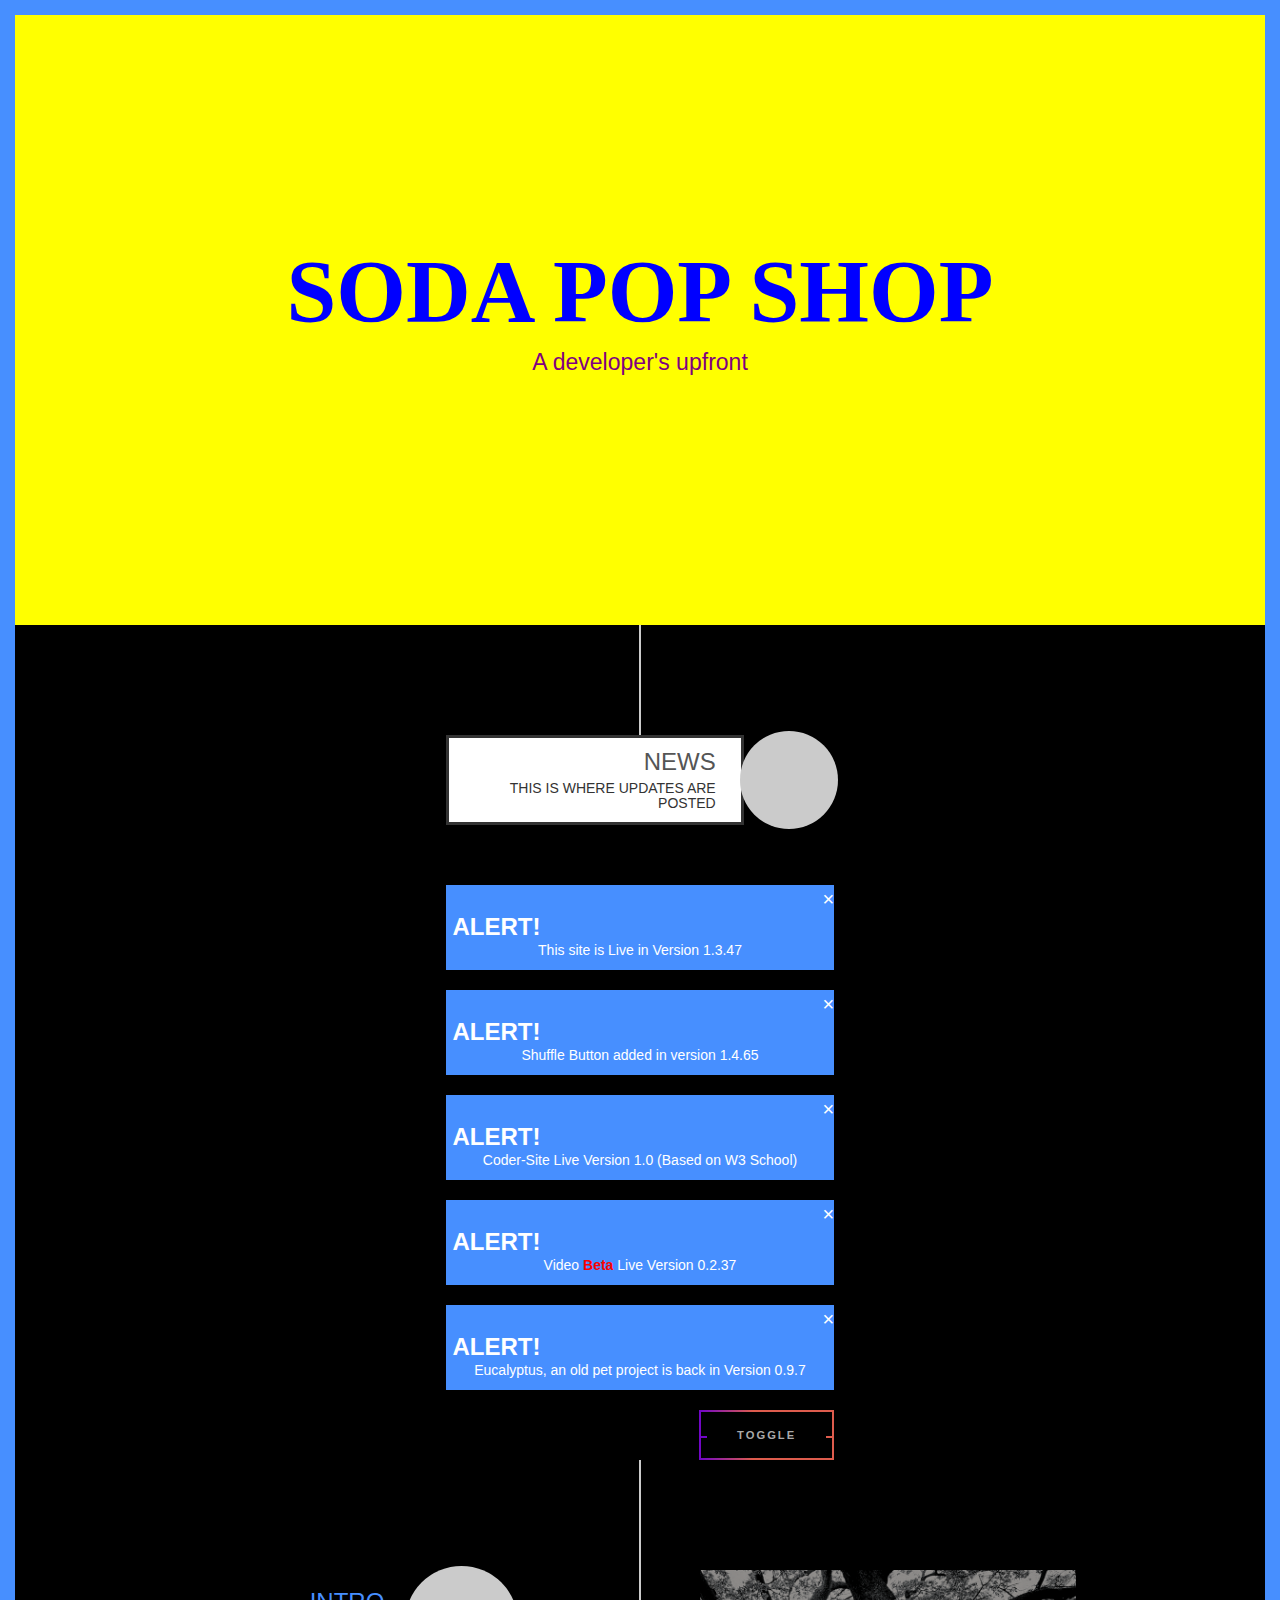
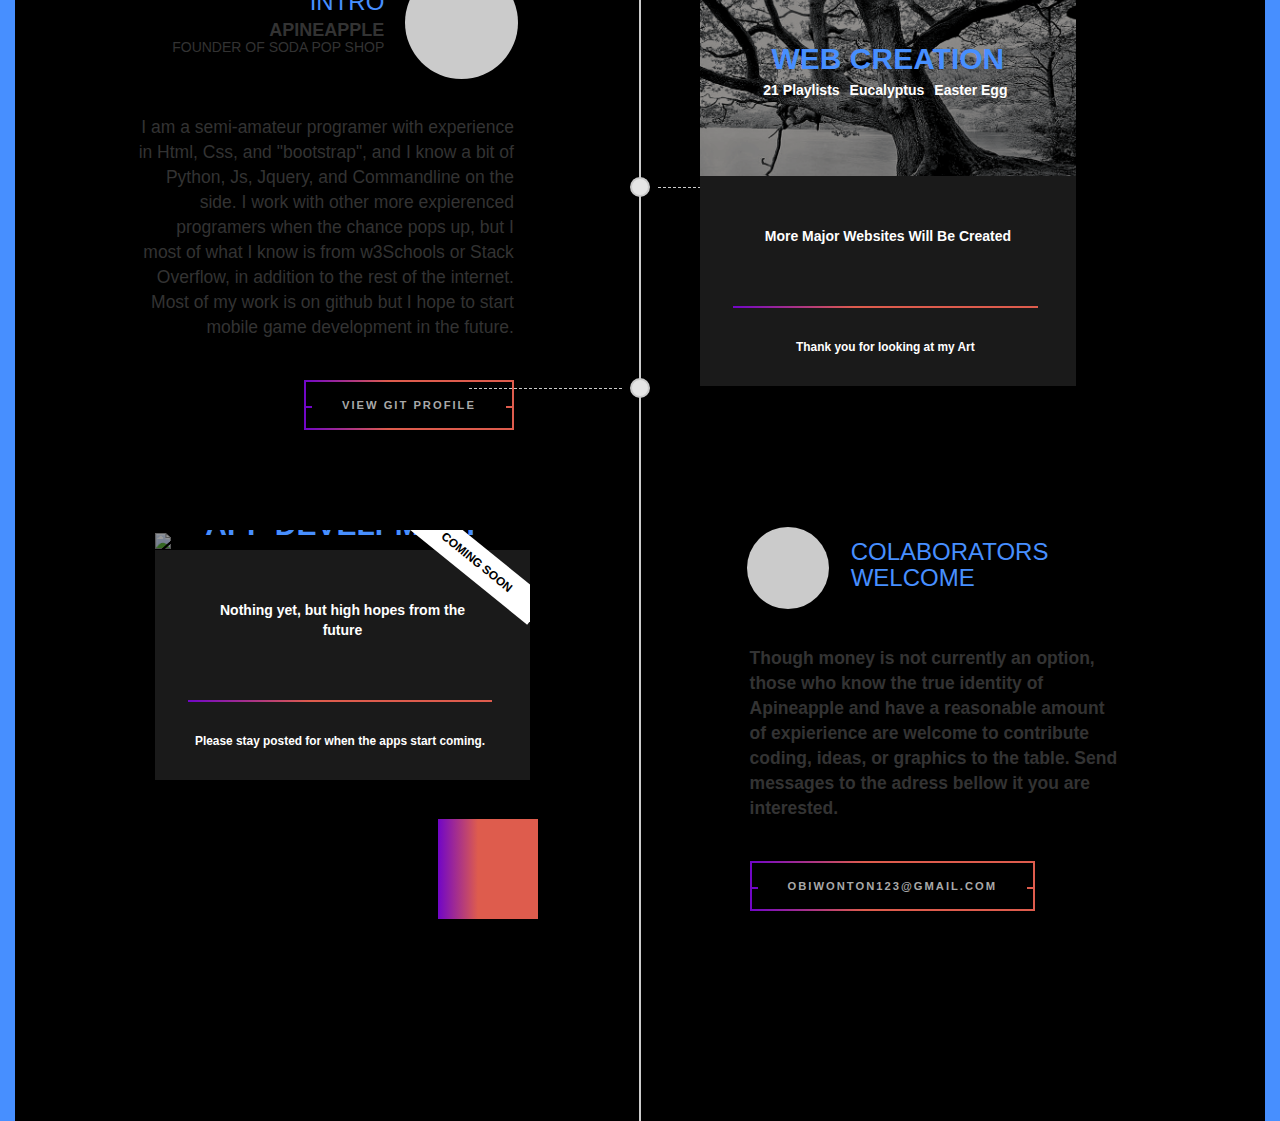
==== commit 9c76acb5: "Update thus.html" ====
--- a/thus.html
+++ b/thus.html
@@ -423,7 +423,7 @@
       <figure>
         <a href="http://github.com/apineapple">
           <div class="img-wrapper">
-            <img src="./thus_files/as.png">            <div class="blocktitle">
+            <img src="as.png">            <div class="blocktitle">
               <h2 style="color: #478FFF;">Web Creation</h2>
               <ul>
                 <li><strong><a style="color: white;" href="https://apineapple.github.io/Music/21_Playlist.html">21 Playlists</a></strong></li><li><strong><a style="color: white;" href="https://apineapple.github.io/Eucalyptus">Eucalyptus</a></strong></li><li><strong><a style="color: white;" href="http://apineapple.github.io/Easter-Egg/">Easter Egg</a>             </ul>
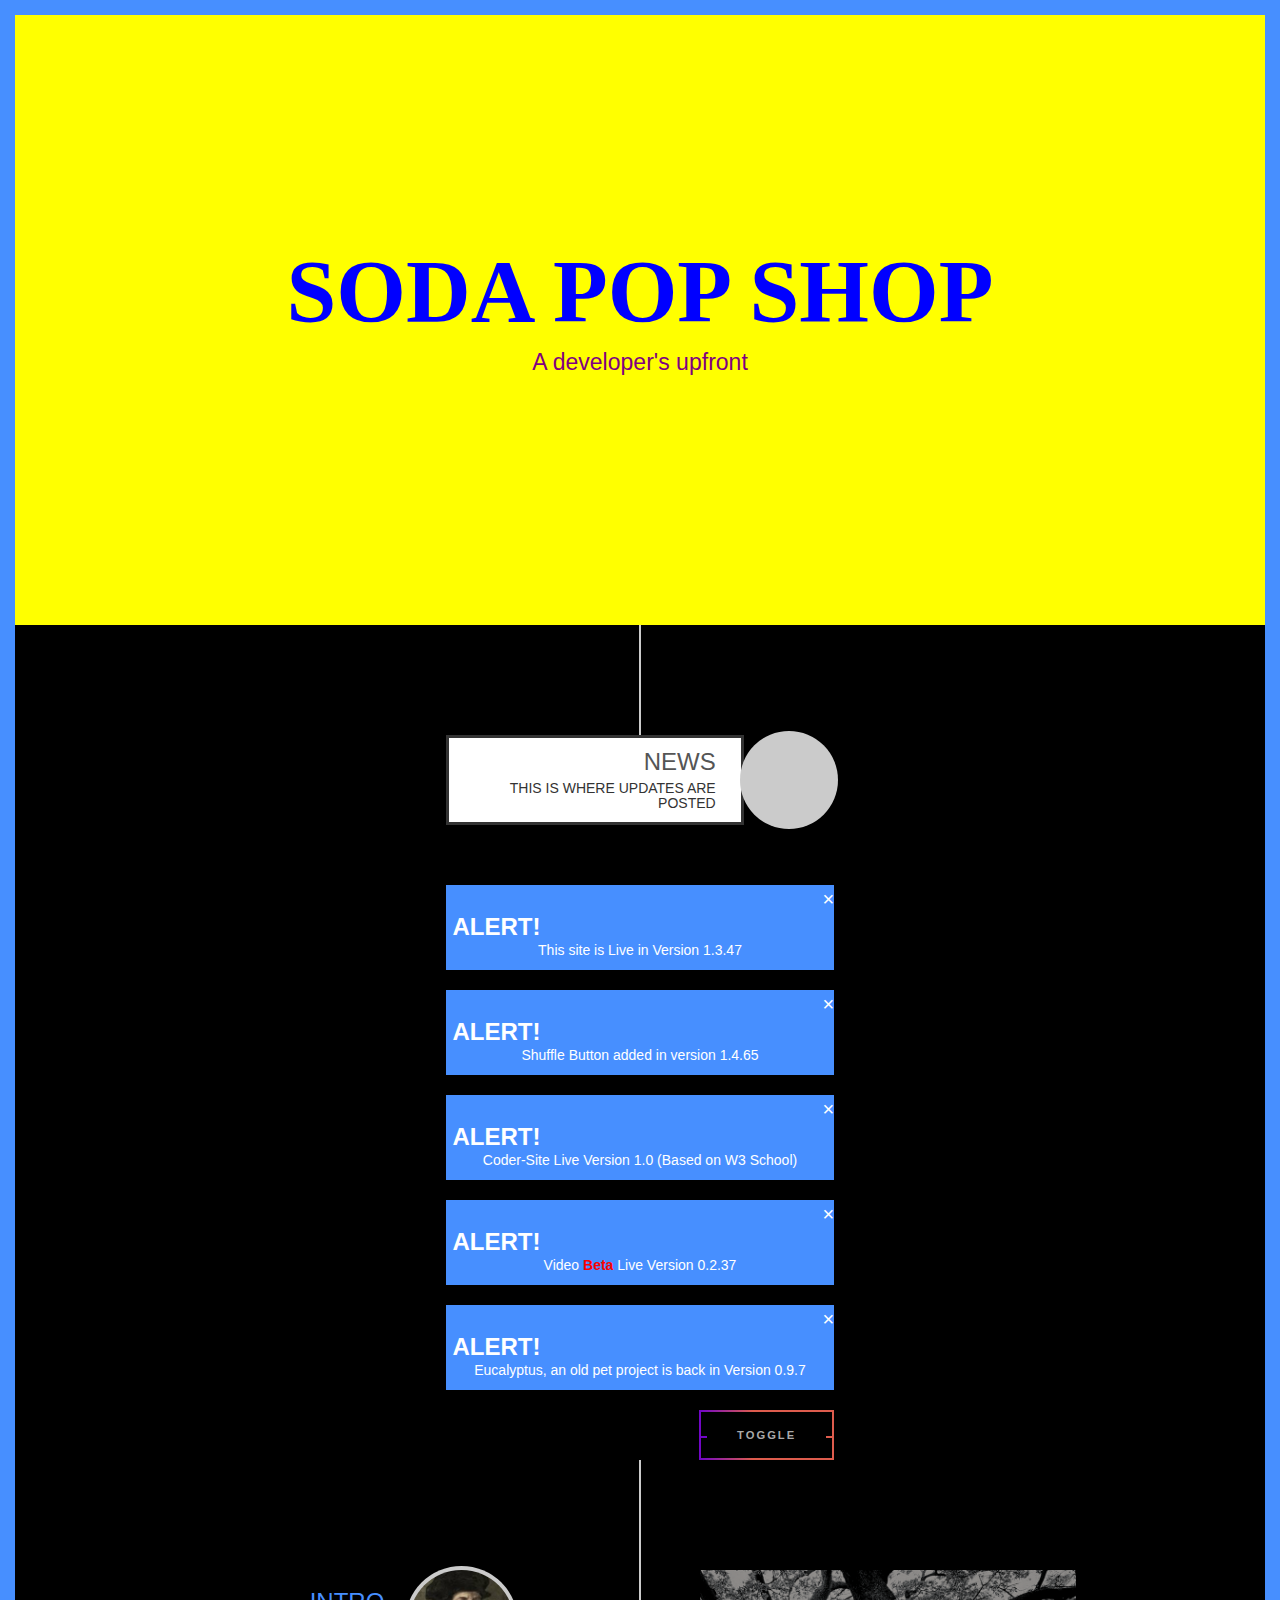
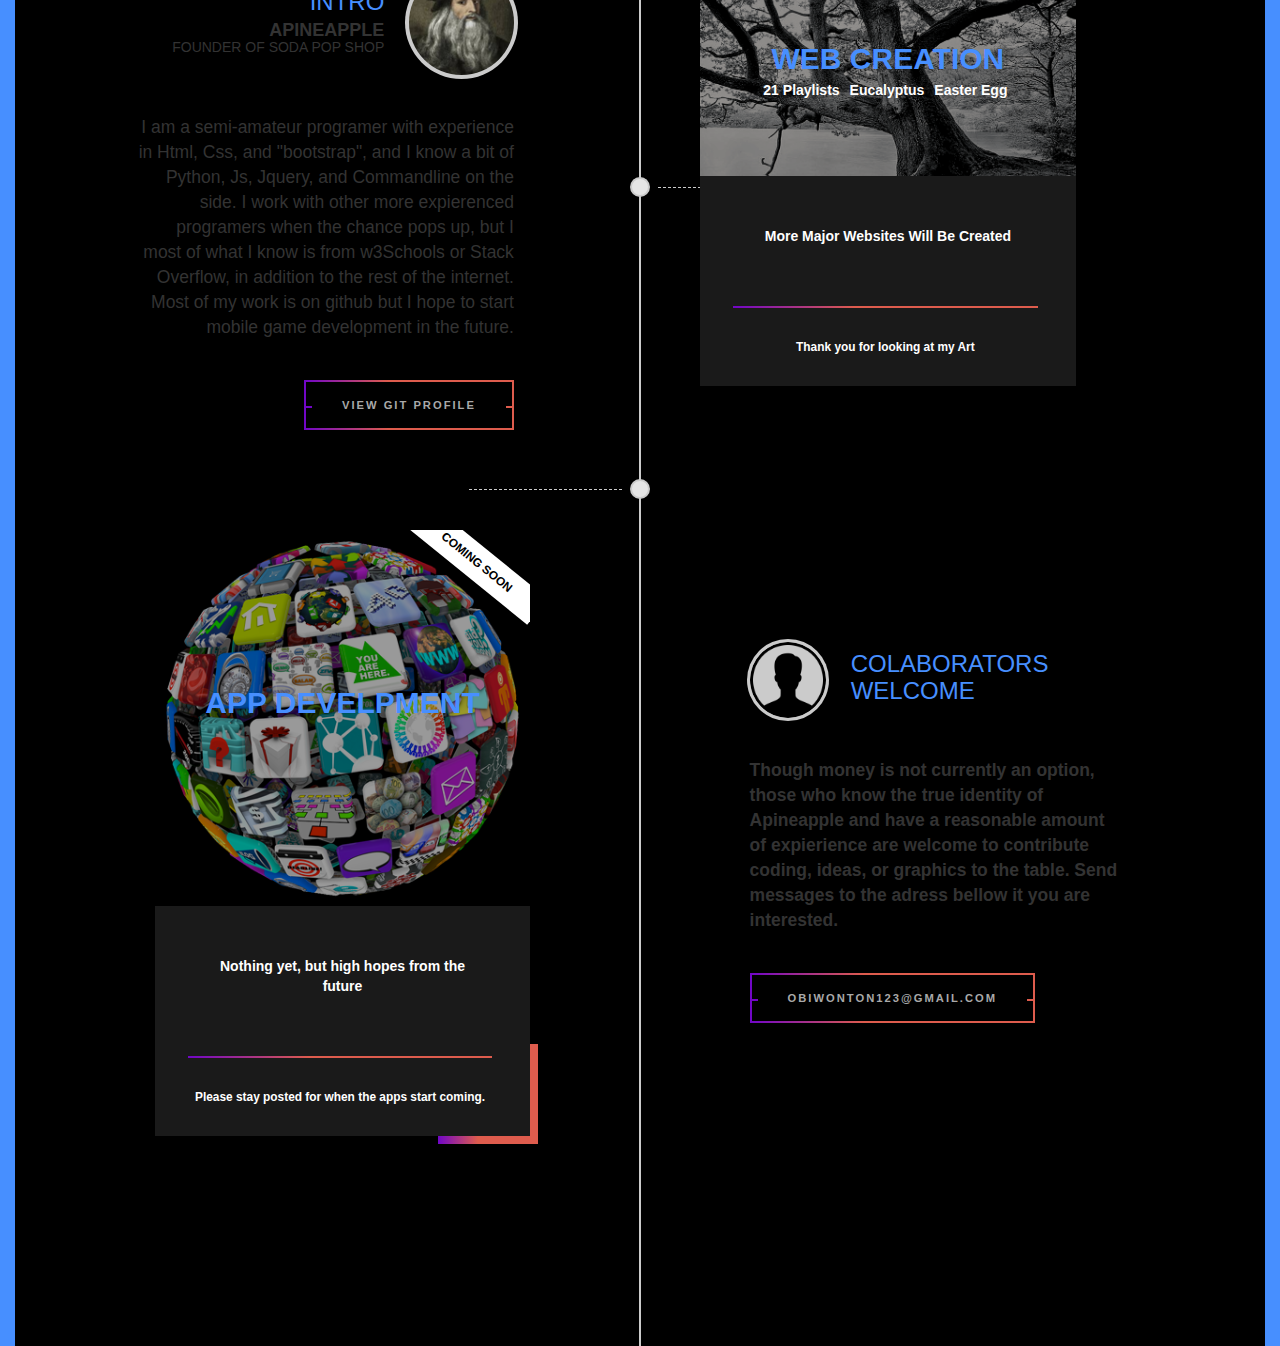
==== commit 56f05ffb: "Update thus.html" ====
--- a/thus.html
+++ b/thus.html
@@ -411,7 +411,7 @@
           <h3 style="color: #478FFF; margin-bottom: 5px; font-weight: 300;">Intro</h3>
         	<h4>Apineapple</h4>            <h5>Founder of Soda Pop Shop</h5>        </div>
         	        <aside class="grow-1 gradient">
-	          <div class="circle-img" id="info" style="background-image: url(thus_files/imgres.jpg)"></div>
+	          <div class="circle-img" id="info" style="background-image: url(imgres.jpg)"></div>
 	        </aside>
               </div>
       <blockquote>
@@ -447,7 +447,7 @@
           <h3 style="color: #478FFF; margin-bottom: 5px; font-weight: 300;">Colaborators Welcome</h3>
          </div>
         	        <aside class="grow-1 gradient">
-	          <div class="circle-img" style="background-image: url(thus_files/user_male_circle_filled1600.png)"></div>
+	          <div class="circle-img" style="background-image: url(user_male_circle_filled1600.png)"></div>
 	        </aside>
               </div>
       <blockquote>
@@ -458,7 +458,7 @@
       <figure>
         <a href=>
           <div class="img-wrapper">
-            <img src="./thus_files/vignette-gogomitch.jpg">            <div class="blocktitle">
+            <img src="vignette-gogomitch.jpg">            <div class="blocktitle">
               <h2 style="color: #478FFF;">App Develpment</h2>
               <ul>
                 <li></li>              </ul>
